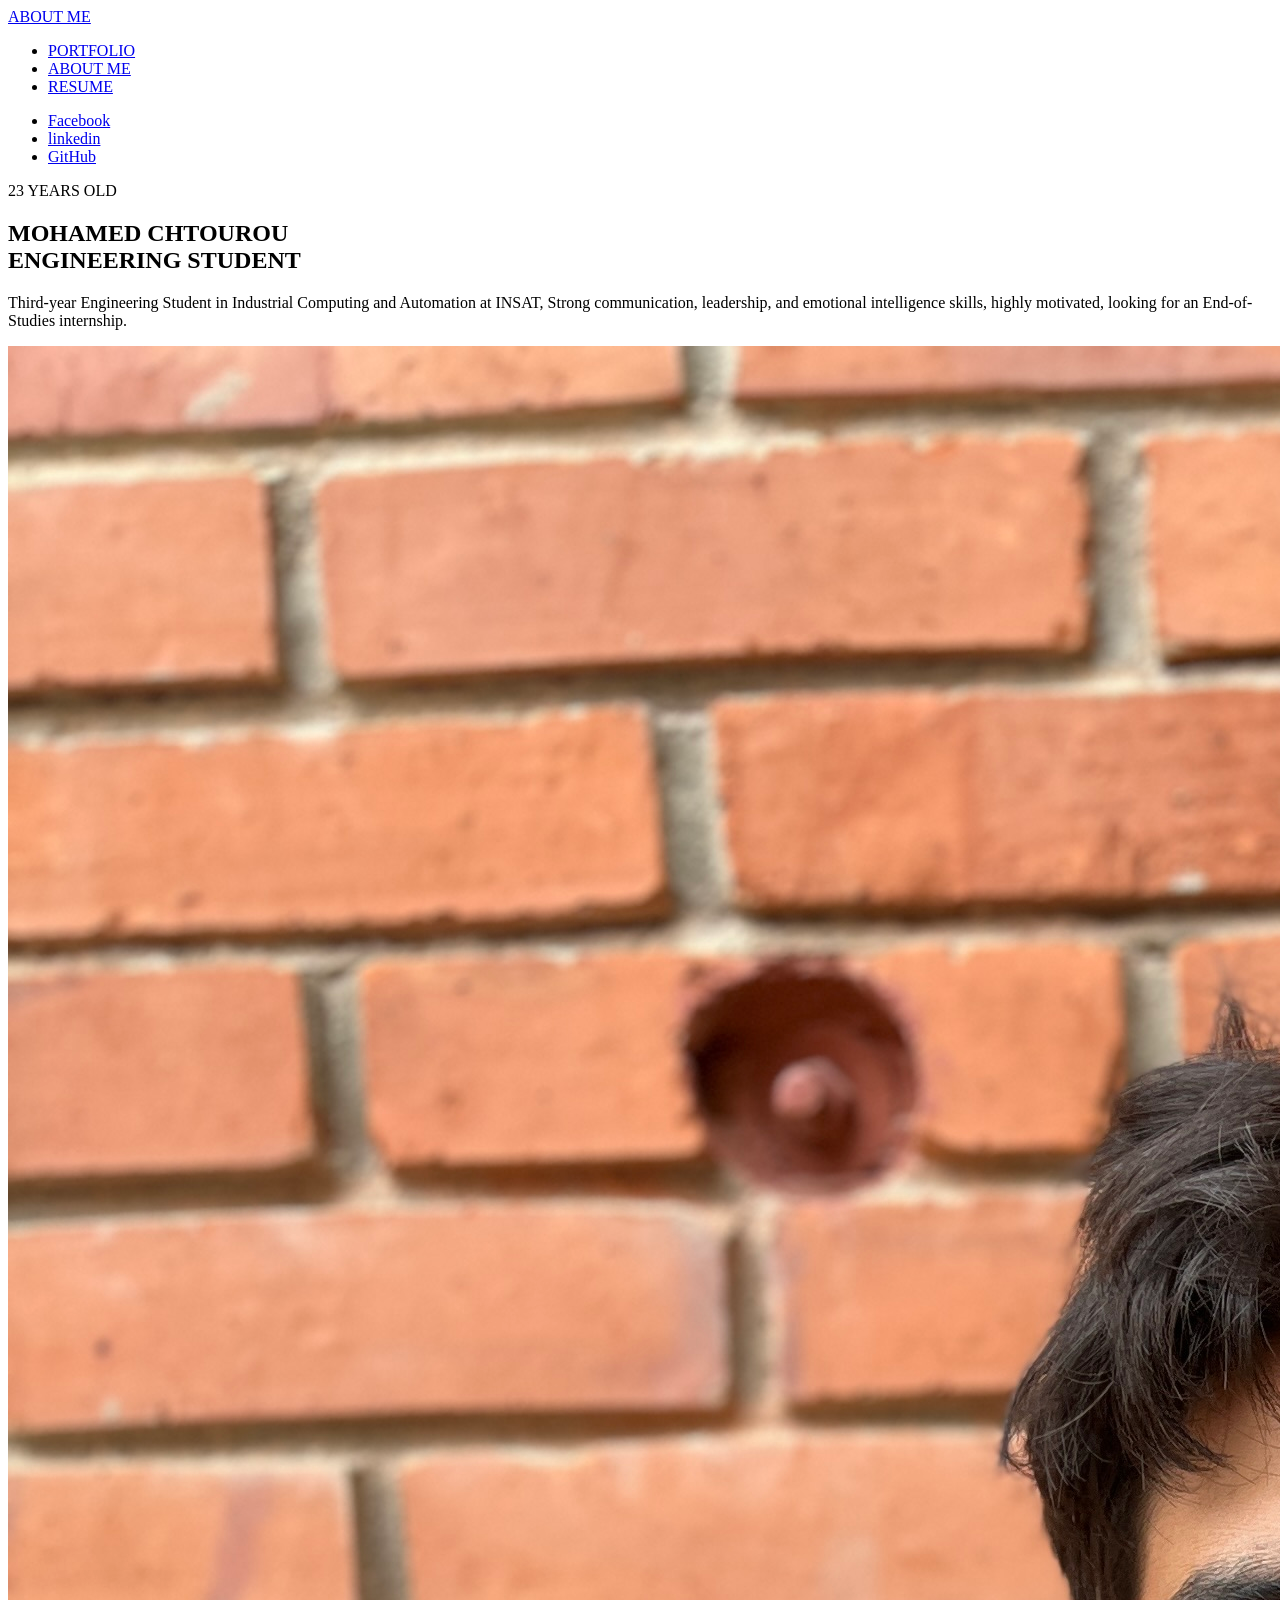
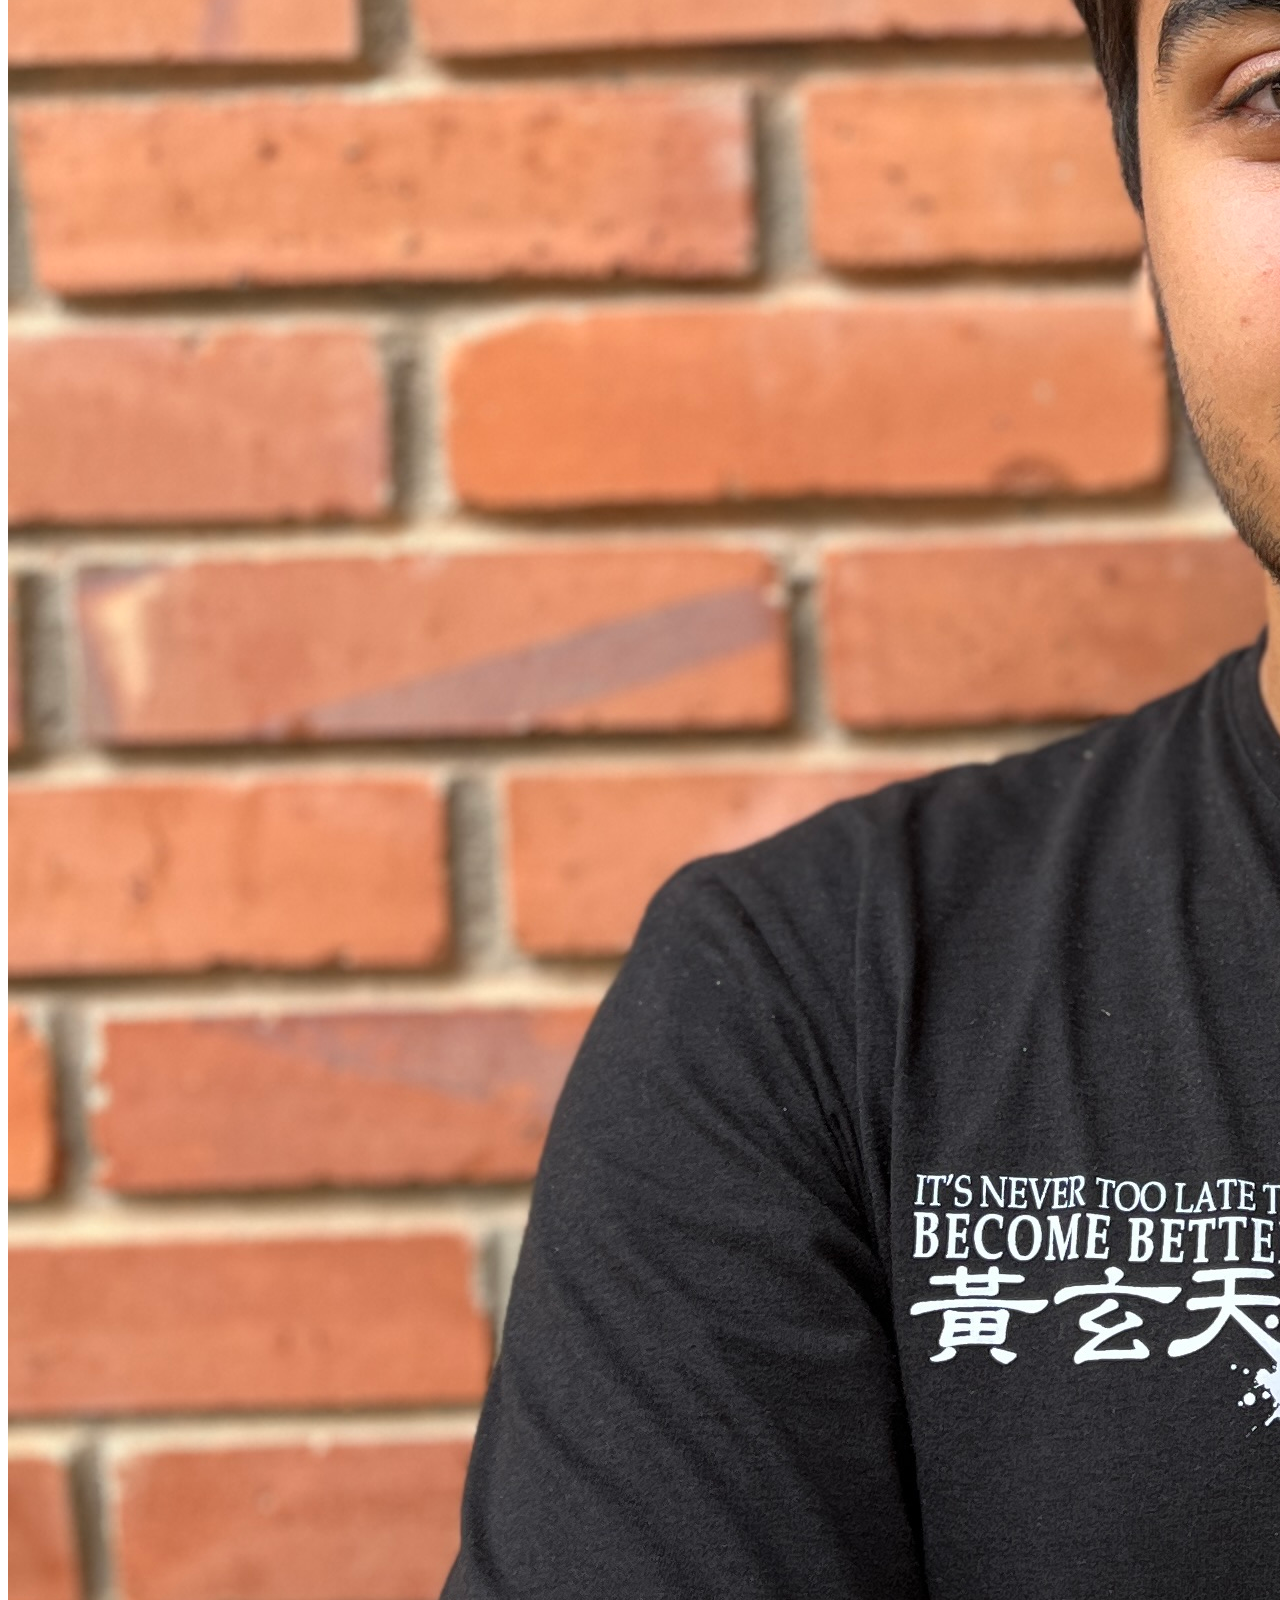
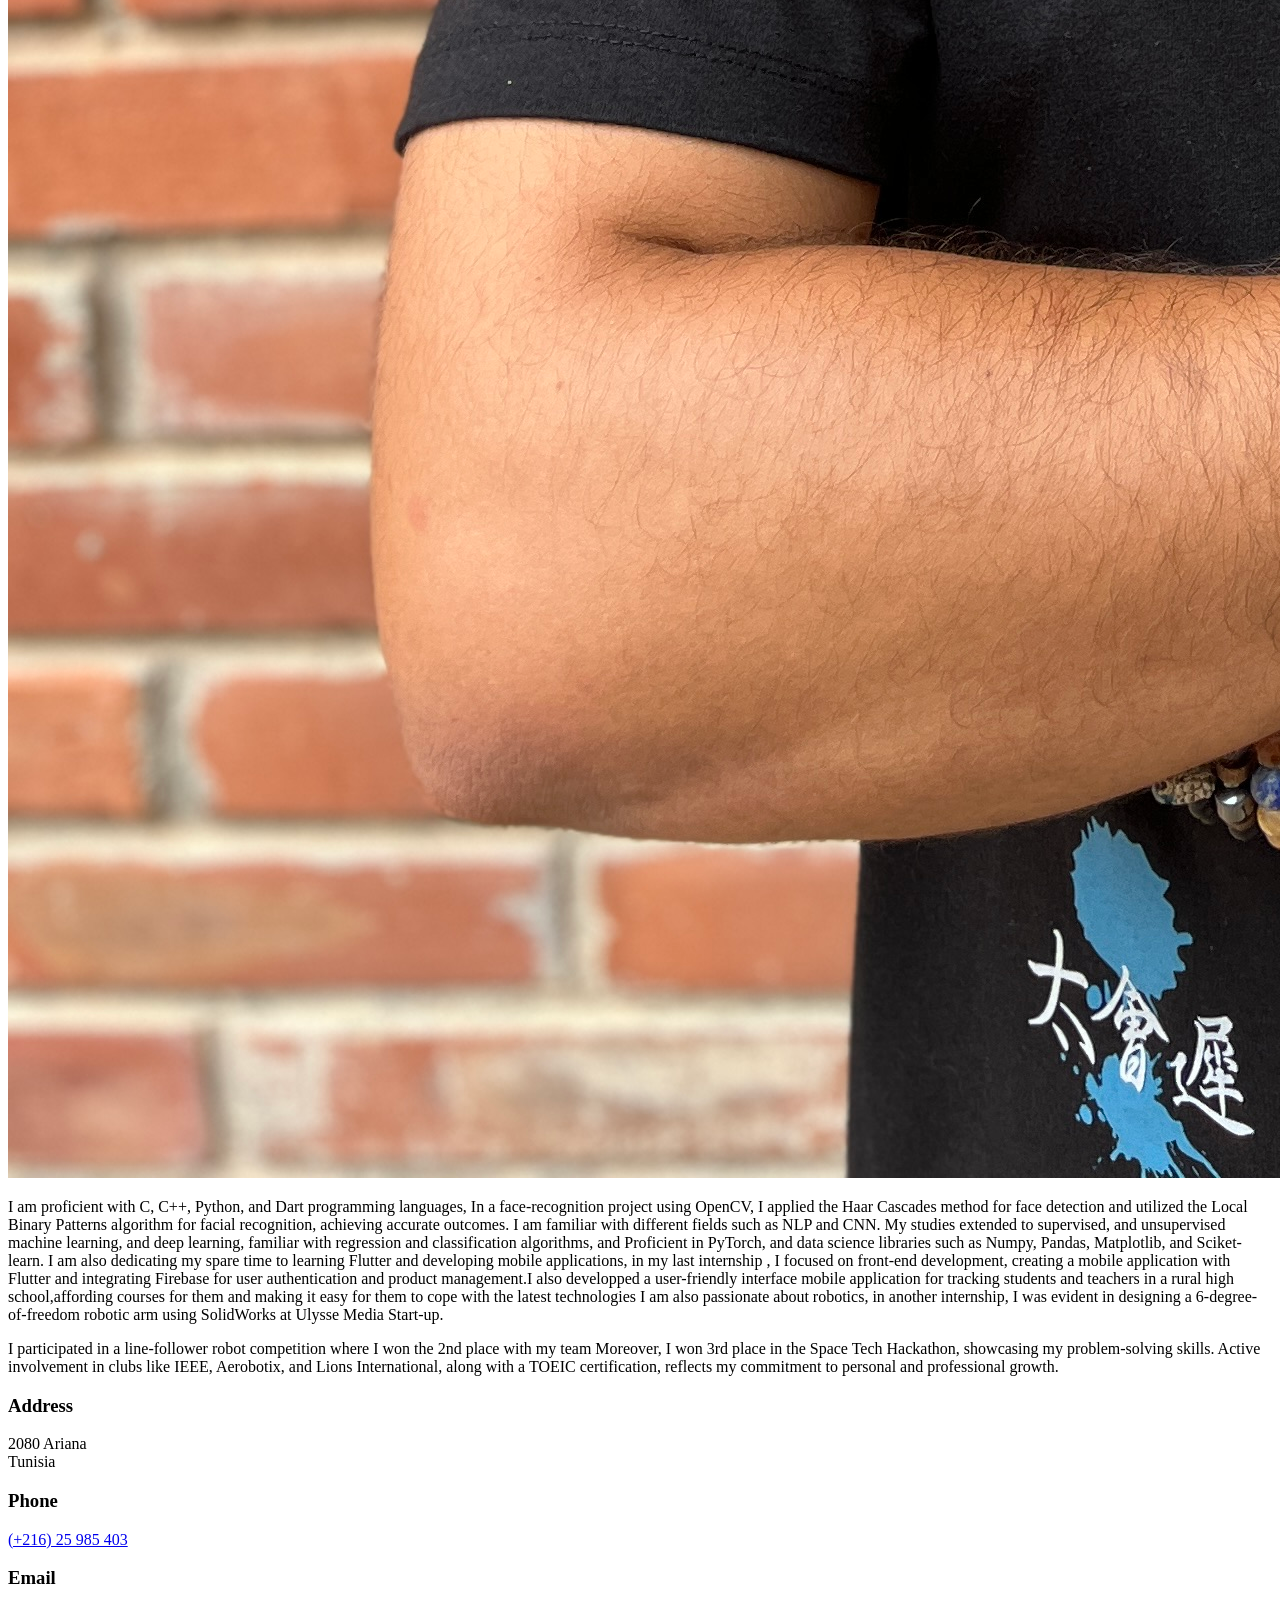
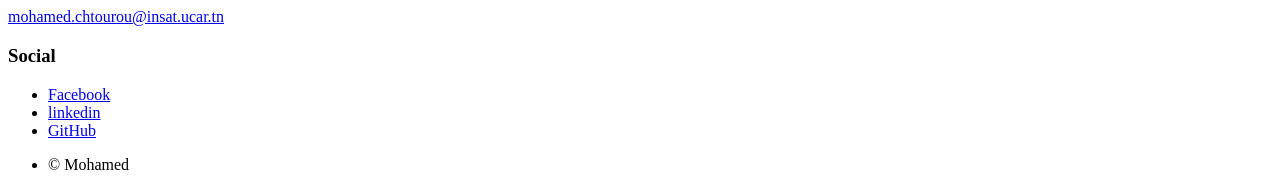
==== generic.html @ f14aea2a "Add files via upload portfolio" ====
<!DOCTYPE HTML>
<!--
	Massively by HTML5 UP
	html5up.net | @ajlkn
	Free for personal and commercial use under the CCA 3.0 license (html5up.net/license)
-->
<html>
	<head>
		<title>ABOUT ME</title>
		<meta charset="utf-8" />
		<meta name="viewport" content="width=device-width, initial-scale=1, user-scalable=no" />
		<link rel="stylesheet" href="assets/css/main.css" />
		<noscript><link rel="stylesheet" href="assets/css/noscript.css" /></noscript>
	</head>
	<body class="is-preload">

		<!-- Wrapper -->
			<div id="wrapper">

				<!-- Header -->
					<header id="header">
						<a href="index.html" class="logo">ABOUT ME</a>
					</header>

				<!-- Nav -->
					<nav id="nav">
						<ul class="links">
							<li class="active"><a href="index.html">PORTFOLIO</a></li>
							<li><a href="generic.html">ABOUT ME</a></li>
							<li><a href="images/Mohamed CHTOUROU CV.pdf">RESUME</a></li>
							</ul>
						<ul class="icons">
							<li><a href="https://www.facebook.com/mohamed.chtourou.69666/" target="_blank" class="icon brands alt fa-facebook-f"><span class="label">Facebook</span></a></li>
							<li><a href="https://www.linkedin.com/in/mohamed-chtourou-61a002242/" target="_blank" class="icon brands fa-linkedin"><span class="label">linkedin</span></a></li>
							<li><a href="https://github.com/medsnok7" target="_blank" class="icon brands alt fa-github"><span class="label">GitHub</span></a></li>
						</ul>
					</nav>

				<!-- Main -->
					<div id="main">

						<!-- Post -->
							<section class="post">
								<header class="major">
									<span class="date">23 YEARS OLD</span>
									<h1>MOHAMED CHTOUROU<br />
									ENGINEERING STUDENT</h1>
									<p>Third-year Engineering Student in Industrial Computing and
										Automation at INSAT, Strong communication, leadership, and emotional
										intelligence skills, highly motivated, looking for an End-of-Studies
										internship.</p>
								</header>
								<div class="image main"><img src="images/profile.jpg" alt="" /></div>
								<p>I am proficient with C, C++, Python, and Dart programming languages,
									In a face-recognition project using OpenCV, I applied the Haar Cascades method for face detection and utilized the
									Local Binary Patterns algorithm for facial recognition, achieving accurate outcomes.
									I am familiar with different fields such as NLP and CNN.
									My studies extended to supervised, and unsupervised machine learning, and deep learning, familiar with regression
									and classification algorithms, and Proficient in PyTorch, and data science libraries such as Numpy, Pandas,
									Matplotlib, and Sciket-learn.
									I am also dedicating my spare time to learning Flutter and developing mobile applications, in my last
									internship , I focused on front-end development, creating a mobile application with Flutter
									and integrating Firebase for user authentication and product management.I also developped a user-friendly interface mobile application for tracking students and teachers in a rural high school,affording courses for them and making it easy for them to cope with the latest technologies 
									I am also passionate about robotics, in another internship, I was evident in designing a 6-degree-of-freedom
									robotic arm using SolidWorks at Ulysse Media Start-up.
									</p>
								<p>I participated in a line-follower robot competition where I won the 2nd place with my team
									Moreover, I won 3rd place in the Space Tech Hackathon, showcasing my problem-solving skills.
									Active involvement in clubs like IEEE, Aerobotix, and Lions International, along with a TOEIC certification,
									reflects my commitment to personal and professional growth.</p>
							</section>

					</div>

				<!-- Footer -->
				<footer id="footer">
					<section class="split contact">
						<section class="alt">
							<h3>Address</h3>
							<p>2080 Ariana <br />
							Tunisia</p>
						</section>
						<section>
							<h3>Phone</h3>
							<p><a href="#">(+216) 25 985 403</a></p>
						</section>
						<section>
							<h3>Email</h3>
							<p><a href="#">mohamed.chtourou@insat.ucar.tn</a></p>
						</section>
						<section>
							<h3>Social</h3>
							<ul class="icons alt">
								<li><a href="https://www.facebook.com/mohamed.chtourou.69666/" target="_blank" class="icon brands alt fa-facebook-f"><span class="label">Facebook</span></a></li>
								<li><a href="https://www.linkedin.com/in/mohamed-chtourou-61a002242/" target="_blank" class="icon brands fa-linkedin"><span class="label">linkedin</span></a></li>
								<li><a href="https://github.com/medsnok7" target="_blank" class="icon brands alt fa-github"><span class="label">GitHub</span></a></li>
							</ul>
						</section>
					</section>
				</footer>

								<!-- Copyright -->
								<div id="copyright">
									<ul><li>&copy; Mohamed</li></ul>
								</div>
			
			
			</div>

		<!-- Scripts -->
			<script src="assets/js/jquery.min.js"></script>
			<script src="assets/js/jquery.scrollex.min.js"></script>
			<script src="assets/js/jquery.scrolly.min.js"></script>
			<script src="assets/js/browser.min.js"></script>
			<script src="assets/js/breakpoints.min.js"></script>
			<script src="assets/js/util.js"></script>
			<script src="assets/js/main.js"></script>

	</body>
</html>
---- assets/css/main.css ----
@import url(fontawesome-all.min.css);
@import url("https://fonts.googleapis.com/css?family=Merriweather:300,700,300italic,700italic|Source+Sans+Pro:900");

/*
	Massively by HTML5 UP
	html5up.net | @ajlkn
	Free for personal and commercial use under the CCA 3.0 license (html5up.net/license)
*/

html, body, div, span, applet, object,
iframe, h1, h2, h3, h4, h5, h6, p, blockquote,
pre, a, abbr, acronym, address, big, cite,
code, del, dfn, em, img, ins, kbd, q, s, samp,
small, strike, strong, sub, sup, tt, var, b,
u, i, center, dl, dt, dd, ol, ul, li, fieldset,
form, label, legend, table, caption, tbody,
tfoot, thead, tr, th, td, article, aside,
canvas, details, embed, figure, figcaption,
footer, header, hgroup, menu, nav, output, ruby,
section, summary, time, mark, audio, video {
	margin: 0;
	padding: 0;
	border: 0;
	font-size: 100%;
	font: inherit;
	vertical-align: baseline;}

article, aside, details, figcaption, figure,
footer, header, hgroup, menu, nav, section {
	display: block;}

body {
	line-height: 1;
}

ol, ul {
	list-style: none;
}

blockquote, q {
	quotes: none;
}

	blockquote:before, blockquote:after, q:before, q:after {
		content: '';
		content: none;
	}

table {
	border-collapse: collapse;
	border-spacing: 0;
}

body {
	-webkit-text-size-adjust: none;
}

mark {
	background-color: transparent;
	color: inherit;
}

input::-moz-focus-inner {
	border: 0;
	padding: 0;
}

input, select, textarea {
	-moz-appearance: none;
	-webkit-appearance: none;
	-ms-appearance: none;
	appearance: none;
}

/* Basic */

	@-ms-viewport {
		width: device-width;
	}

	body {
		-ms-overflow-style: scrollbar;
	}

	@media screen and (max-width: 480px) {

		html, body {
			min-width: 320px;
		}

	}

	html {
		box-sizing: border-box;
	}

	*, *:before, *:after {
		box-sizing: inherit;
	}

	body {
		background-color: #1e252d;
	}

		body.is-preload *, body.is-preload *:before, body.is-preload *:after {
			-moz-animation: none !important;
			-webkit-animation: none !important;
			-ms-animation: none !important;
			animation: none !important;
			-moz-transition: none !important;
			-webkit-transition: none !important;
			-ms-transition: none !important;
			transition: none !important;
		}

/* Type */

	html {
		font-size: 16pt;
	}

		@media screen and (max-width: 1680px) {

			html {
				font-size: 12pt;
			}

		}

		@media screen and (max-width: 1280px) {

			html {
				font-size: 11pt;
			}

		}

		@media screen and (max-width: 360px) {

			html {
				font-size: 10pt;
			}

		}

	body {
		color: #212931;
	}

	body, input, select, textarea {
		font-family: "Merriweather", Georgia, serif;
		font-weight: 300;
		font-size: 1rem;
		line-height: 2.375;
	}

	a {
		-moz-transition: color 0.2s ease-in-out, background-color 0.2s ease-in-out, border-color 0.2s ease-in-out, box-shadow 0.2s ease-in-out;
		-webkit-transition: color 0.2s ease-in-out, background-color 0.2s ease-in-out, border-color 0.2s ease-in-out, box-shadow 0.2s ease-in-out;
		-ms-transition: color 0.2s ease-in-out, background-color 0.2s ease-in-out, border-color 0.2s ease-in-out, box-shadow 0.2s ease-in-out;
		transition: color 0.2s ease-in-out, background-color 0.2s ease-in-out, border-color 0.2s ease-in-out, box-shadow 0.2s ease-in-out;
		border-bottom: dotted 1px;
		text-decoration: none;
	}

		a:hover {
			border-bottom-color: transparent;
		}

	strong, b {
		font-weight: 600;
	}

	em, i {
		font-style: italic;
	}

	p {
		text-align: justify;
		margin: 0 0 2rem 0;
	}

	h1, h2, h3, h4, h5, h6 {
		font-family: "Source Sans Pro", Helvetica, sans-serif;
		font-weight: 900;
		line-height: 1.5;
		letter-spacing: 0.075em;
		text-transform: uppercase;
		margin: 0 0 1rem 0;
	}

		h1 a, h2 a, h3 a, h4 a, h5 a, h6 a {
			border-bottom: 0;
			color: inherit;
			text-decoration: none;
		}

	h1 {
		font-size: 4rem;
		line-height: 1.1;
		margin: 0 0 2rem 0;
	}

	h2 {
		font-size: 1.75rem;
		line-height: 1.3;
		margin: 0 0 1.5rem 0;
	}

	h3 {
		font-size: 1.25rem;
		margin: 0 0 1.5rem 0;
	}

	h4 {
		font-size: 1rem;
	}

	h5 {
		font-size: 0.9rem;
	}

	h6 {
		font-size: 0.8rem;
	}

	sub {
		font-size: 0.8rem;
		position: relative;
		top: 0.5rem;
	}

	sup {
		font-size: 0.8rem;
		position: relative;
		top: -0.5rem;
	}

	blockquote {
		border-left: solid 4px;
		font-style: italic;
		margin: 0 0 2rem 0;
		padding: 0.5rem 0 0.5rem 2rem;
	}

	code {
		border: solid 2px;
		font-family: "Courier New", monospace;
		font-size: 0.9rem;
		margin: 0 0.25rem;
		padding: 0.25rem 0.65rem;
	}

	pre {
		-webkit-overflow-scrolling: touch;
		font-family: "Courier New", monospace;
		font-size: 0.9rem;
		margin: 0 0 2rem 0;
	}

		pre code {
			display: block;
			line-height: 1.75;
			padding: 1rem 1.5rem;
			overflow-x: auto;
		}

	hr {
		border: 0;
		border-bottom: solid 2px;
		margin: 3rem 0;
	}

		hr.major {
			margin: 5rem 0;
		}

	.align-left {
		text-align: left;
	}

	.align-center {
		text-align: center;
	}

	.align-right {
		text-align: right;
	}

	input, select, textarea {
		color: #212931;
	}

	a {
		color: #212931;
		border-bottom-color: rgba(33, 41, 49, 0.5);
	}

		a:hover {
			border-bottom-color: transparent;
			color: #18bfef !important;
		}

	strong, b {
		color: #212931;
	}

	h1, h2, h3, h4, h5, h6 {
		color: #212931;
	}

	blockquote {
		border-left-color: #eeeeee;
	}

	code {
		background: rgba(220, 220, 220, 0.25);
		border-color: #eeeeee;
	}

	hr {
		border-bottom-color: #eeeeee;
	}

/* Row */

	.row {
		display: flex;
		flex-wrap: wrap;
		box-sizing: border-box;
		align-items: stretch;
	}

		.row > * {
			box-sizing: border-box;
		}

		.row.gtr-uniform > * > :last-child {
			margin-bottom: 0;
		}

		.row.aln-left {
			justify-content: flex-start;
		}

		.row.aln-center {
			justify-content: center;
		}

		.row.aln-right {
			justify-content: flex-end;
		}

		.row.aln-top {
			align-items: flex-start;
		}

		.row.aln-middle {
			align-items: center;
		}

		.row.aln-bottom {
			align-items: flex-end;
		}

		.row > .imp {
			order: -1;
		}

		.row > .col-1 {
			width: 8.33333%;
		}

		.row > .off-1 {
			margin-left: 8.33333%;
		}

		.row > .col-2 {
			width: 16.66667%;
		}

		.row > .off-2 {
			margin-left: 16.66667%;
		}

		.row > .col-3 {
			width: 25%;
		}

		.row > .off-3 {
			margin-left: 25%;
		}

		.row > .col-4 {
			width: 33.33333%;
		}

		.row > .off-4 {
			margin-left: 33.33333%;
		}

		.row > .col-5 {
			width: 41.66667%;
		}

		.row > .off-5 {
			margin-left: 41.66667%;
		}

		.row > .col-6 {
			width: 50%;
		}

		.row > .off-6 {
			margin-left: 50%;
		}

		.row > .col-7 {
			width: 58.33333%;
		}

		.row > .off-7 {
			margin-left: 58.33333%;
		}

		.row > .col-8 {
			width: 66.66667%;
		}

		.row > .off-8 {
			margin-left: 66.66667%;
		}

		.row > .col-9 {
			width: 75%;
		}

		.row > .off-9 {
			margin-left: 75%;
		}

		.row > .col-10 {
			width: 83.33333%;
		}

		.row > .off-10 {
			margin-left: 83.33333%;
		}

		.row > .col-11 {
			width: 91.66667%;
		}

		.row > .off-11 {
			margin-left: 91.66667%;
		}

		.row > .col-12 {
			width: 100%;
		}

		.row > .off-12 {
			margin-left: 100%;
		}

		.row.gtr-0 {
			margin-top: 0;
			margin-left: 0rem;
		}

			.row.gtr-0 > * {
				padding: 0 0 0 0rem;
			}

			.row.gtr-0.gtr-uniform {
				margin-top: 0rem;
			}

				.row.gtr-0.gtr-uniform > * {
					padding-top: 0rem;
				}

		.row.gtr-25 {
			margin-top: 0;
			margin-left: -0.375rem;
		}

			.row.gtr-25 > * {
				padding: 0 0 0 0.375rem;
			}

			.row.gtr-25.gtr-uniform {
				margin-top: -0.375rem;
			}

				.row.gtr-25.gtr-uniform > * {
					padding-top: 0.375rem;
				}

		.row.gtr-50 {
			margin-top: 0;
			margin-left: -0.75rem;
		}

			.row.gtr-50 > * {
				padding: 0 0 0 0.75rem;
			}

			.row.gtr-50.gtr-uniform {
				margin-top: -0.75rem;
			}

				.row.gtr-50.gtr-uniform > * {
					padding-top: 0.75rem;
				}

		.row {
			margin-top: 0;
			margin-left: -1.5rem;
		}

			.row > * {
				padding: 0 0 0 1.5rem;
			}

			.row.gtr-uniform {
				margin-top: -1.5rem;
			}

				.row.gtr-uniform > * {
					padding-top: 1.5rem;
				}

		.row.gtr-150 {
			margin-top: 0;
			margin-left: -2.25rem;
		}

			.row.gtr-150 > * {
				padding: 0 0 0 2.25rem;
			}

			.row.gtr-150.gtr-uniform {
				margin-top: -2.25rem;
			}

				.row.gtr-150.gtr-uniform > * {
					padding-top: 2.25rem;
				}

		.row.gtr-200 {
			margin-top: 0;
			margin-left: -3rem;
		}

			.row.gtr-200 > * {
				padding: 0 0 0 3rem;
			}

			.row.gtr-200.gtr-uniform {
				margin-top: -3rem;
			}

				.row.gtr-200.gtr-uniform > * {
					padding-top: 3rem;
				}

		@media screen and (max-width: 1680px) {

			.row {
				display: flex;
				flex-wrap: wrap;
				box-sizing: border-box;
				align-items: stretch;
			}

				.row > * {
					box-sizing: border-box;
				}

				.row.gtr-uniform > * > :last-child {
					margin-bottom: 0;
				}

				.row.aln-left {
					justify-content: flex-start;
				}

				.row.aln-center {
					justify-content: center;
				}

				.row.aln-right {
					justify-content: flex-end;
				}

				.row.aln-top {
					align-items: flex-start;
				}

				.row.aln-middle {
					align-items: center;
				}

				.row.aln-bottom {
					align-items: flex-end;
				}

				.row > .imp-xlarge {
					order: -1;
				}

				.row > .col-1-xlarge {
					width: 8.33333%;
				}

				.row > .off-1-xlarge {
					margin-left: 8.33333%;
				}

				.row > .col-2-xlarge {
					width: 16.66667%;
				}

				.row > .off-2-xlarge {
					margin-left: 16.66667%;
				}

				.row > .col-3-xlarge {
					width: 25%;
				}

				.row > .off-3-xlarge {
					margin-left: 25%;
				}

				.row > .col-4-xlarge {
					width: 33.33333%;
				}

				.row > .off-4-xlarge {
					margin-left: 33.33333%;
				}

				.row > .col-5-xlarge {
					width: 41.66667%;
				}

				.row > .off-5-xlarge {
					margin-left: 41.66667%;
				}

				.row > .col-6-xlarge {
					width: 50%;
				}

				.row > .off-6-xlarge {
					margin-left: 50%;
				}

				.row > .col-7-xlarge {
					width: 58.33333%;
				}

				.row > .off-7-xlarge {
					margin-left: 58.33333%;
				}

				.row > .col-8-xlarge {
					width: 66.66667%;
				}

				.row > .off-8-xlarge {
					margin-left: 66.66667%;
				}

				.row > .col-9-xlarge {
					width: 75%;
				}

				.row > .off-9-xlarge {
					margin-left: 75%;
				}

				.row > .col-10-xlarge {
					width: 83.33333%;
				}

				.row > .off-10-xlarge {
					margin-left: 83.33333%;
				}

				.row > .col-11-xlarge {
					width: 91.66667%;
				}

				.row > .off-11-xlarge {
					margin-left: 91.66667%;
				}

				.row > .col-12-xlarge {
					width: 100%;
				}

				.row > .off-12-xlarge {
					margin-left: 100%;
				}

				.row.gtr-0 {
					margin-top: 0;
					margin-left: 0rem;
				}

					.row.gtr-0 > * {
						padding: 0 0 0 0rem;
					}

					.row.gtr-0.gtr-uniform {
						margin-top: 0rem;
					}

						.row.gtr-0.gtr-uniform > * {
							padding-top: 0rem;
						}

				.row.gtr-25 {
					margin-top: 0;
					margin-left: -0.375rem;
				}

					.row.gtr-25 > * {
						padding: 0 0 0 0.375rem;
					}

					.row.gtr-25.gtr-uniform {
						margin-top: -0.375rem;
					}

						.row.gtr-25.gtr-uniform > * {
							padding-top: 0.375rem;
						}

				.row.gtr-50 {
					margin-top: 0;
					margin-left: -0.75rem;
				}

					.row.gtr-50 > * {
						padding: 0 0 0 0.75rem;
					}

					.row.gtr-50.gtr-uniform {
						margin-top: -0.75rem;
					}

						.row.gtr-50.gtr-uniform > * {
							padding-top: 0.75rem;
						}

				.row {
					margin-top: 0;
					margin-left: -1.5rem;
				}

					.row > * {
						padding: 0 0 0 1.5rem;
					}

					.row.gtr-uniform {
						margin-top: -1.5rem;
					}

						.row.gtr-uniform > * {
							padding-top: 1.5rem;
						}

				.row.gtr-150 {
					margin-top: 0;
					margin-left: -2.25rem;
				}

					.row.gtr-150 > * {
						padding: 0 0 0 2.25rem;
					}

					.row.gtr-150.gtr-uniform {
						margin-top: -2.25rem;
					}

						.row.gtr-150.gtr-uniform > * {
							padding-top: 2.25rem;
						}

				.row.gtr-200 {
					margin-top: 0;
					margin-left: -3rem;
				}

					.row.gtr-200 > * {
						padding: 0 0 0 3rem;
					}

					.row.gtr-200.gtr-uniform {
						margin-top: -3rem;
					}

						.row.gtr-200.gtr-uniform > * {
							padding-top: 3rem;
						}

		}

		@media screen and (max-width: 1280px) {

			.row {
				display: flex;
				flex-wrap: wrap;
				box-sizing: border-box;
				align-items: stretch;
			}

				.row > * {
					box-sizing: border-box;
				}

				.row.gtr-uniform > * > :last-child {
					margin-bottom: 0;
				}

				.row.aln-left {
					justify-content: flex-start;
				}

				.row.aln-center {
					justify-content: center;
				}

				.row.aln-right {
					justify-content: flex-end;
				}

				.row.aln-top {
					align-items: flex-start;
				}

				.row.aln-middle {
					align-items: center;
				}

				.row.aln-bottom {
					align-items: flex-end;
				}

				.row > .imp-large {
					order: -1;
				}

				.row > .col-1-large {
					width: 8.33333%;
				}

				.row > .off-1-large {
					margin-left: 8.33333%;
				}

				.row > .col-2-large {
					width: 16.66667%;
				}

				.row > .off-2-large {
					margin-left: 16.66667%;
				}

				.row > .col-3-large {
					width: 25%;
				}

				.row > .off-3-large {
					margin-left: 25%;
				}

				.row > .col-4-large {
					width: 33.33333%;
				}

				.row > .off-4-large {
					margin-left: 33.33333%;
				}

				.row > .col-5-large {
					width: 41.66667%;
				}

				.row > .off-5-large {
					margin-left: 41.66667%;
				}

				.row > .col-6-large {
					width: 50%;
				}

				.row > .off-6-large {
					margin-left: 50%;
				}

				.row > .col-7-large {
					width: 58.33333%;
				}

				.row > .off-7-large {
					margin-left: 58.33333%;
				}

				.row > .col-8-large {
					width: 66.66667%;
				}

				.row > .off-8-large {
					margin-left: 66.66667%;
				}

				.row > .col-9-large {
					width: 75%;
				}

				.row > .off-9-large {
					margin-left: 75%;
				}

				.row > .col-10-large {
					width: 83.33333%;
				}

				.row > .off-10-large {
					margin-left: 83.33333%;
				}

				.row > .col-11-large {
					width: 91.66667%;
				}

				.row > .off-11-large {
					margin-left: 91.66667%;
				}

				.row > .col-12-large {
					width: 100%;
				}

				.row > .off-12-large {
					margin-left: 100%;
				}

				.row.gtr-0 {
					margin-top: 0;
					margin-left: 0rem;
				}

					.row.gtr-0 > * {
						padding: 0 0 0 0rem;
					}

					.row.gtr-0.gtr-uniform {
						margin-top: 0rem;
					}

						.row.gtr-0.gtr-uniform > * {
							padding-top: 0rem;
						}

				.row.gtr-25 {
					margin-top: 0;
					margin-left: -0.375rem;
				}

					.row.gtr-25 > * {
						padding: 0 0 0 0.375rem;
					}

					.row.gtr-25.gtr-uniform {
						margin-top: -0.375rem;
					}

						.row.gtr-25.gtr-uniform > * {
							padding-top: 0.375rem;
						}

				.row.gtr-50 {
					margin-top: 0;
					margin-left: -0.75rem;
				}

					.row.gtr-50 > * {
						padding: 0 0 0 0.75rem;
					}

					.row.gtr-50.gtr-uniform {
						margin-top: -0.75rem;
					}

						.row.gtr-50.gtr-uniform > * {
							padding-top: 0.75rem;
						}

				.row {
					margin-top: 0;
					margin-left: -1.5rem;
				}

					.row > * {
						padding: 0 0 0 1.5rem;
					}

					.row.gtr-uniform {
						margin-top: -1.5rem;
					}

						.row.gtr-uniform > * {
							padding-top: 1.5rem;
						}

				.row.gtr-150 {
					margin-top: 0;
					margin-left: -2.25rem;
				}

					.row.gtr-150 > * {
						padding: 0 0 0 2.25rem;
					}

					.row.gtr-150.gtr-uniform {
						margin-top: -2.25rem;
					}

						.row.gtr-150.gtr-uniform > * {
							padding-top: 2.25rem;
						}

				.row.gtr-200 {
					margin-top: 0;
					margin-left: -3rem;
				}

					.row.gtr-200 > * {
						padding: 0 0 0 3rem;
					}

					.row.gtr-200.gtr-uniform {
						margin-top: -3rem;
					}

						.row.gtr-200.gtr-uniform > * {
							padding-top: 3rem;
						}

		}

		@media screen and (max-width: 980px) {

			.row {
				display: flex;
				flex-wrap: wrap;
				box-sizing: border-box;
				align-items: stretch;
			}

				.row > * {
					box-sizing: border-box;
				}

				.row.gtr-uniform > * > :last-child {
					margin-bottom: 0;
				}

				.row.aln-left {
					justify-content: flex-start;
				}

				.row.aln-center {
					justify-content: center;
				}

				.row.aln-right {
					justify-content: flex-end;
				}

				.row.aln-top {
					align-items: flex-start;
				}

				.row.aln-middle {
					align-items: center;
				}

				.row.aln-bottom {
					align-items: flex-end;
				}

				.row > .imp-medium {
					order: -1;
				}

				.row > .col-1-medium {
					width: 8.33333%;
				}

				.row > .off-1-medium {
					margin-left: 8.33333%;
				}

				.row > .col-2-medium {
					width: 16.66667%;
				}

				.row > .off-2-medium {
					margin-left: 16.66667%;
				}

				.row > .col-3-medium {
					width: 25%;
				}

				.row > .off-3-medium {
					margin-left: 25%;
				}

				.row > .col-4-medium {
					width: 33.33333%;
				}

				.row > .off-4-medium {
					margin-left: 33.33333%;
				}

				.row > .col-5-medium {
					width: 41.66667%;
				}

				.row > .off-5-medium {
					margin-left: 41.66667%;
				}

				.row > .col-6-medium {
					width: 50%;
				}

				.row > .off-6-medium {
					margin-left: 50%;
				}

				.row > .col-7-medium {
					width: 58.33333%;
				}

				.row > .off-7-medium {
					margin-left: 58.33333%;
				}

				.row > .col-8-medium {
					width: 66.66667%;
				}

				.row > .off-8-medium {
					margin-left: 66.66667%;
				}

				.row > .col-9-medium {
					width: 75%;
				}

				.row > .off-9-medium {
					margin-left: 75%;
				}

				.row > .col-10-medium {
					width: 83.33333%;
				}

				.row > .off-10-medium {
					margin-left: 83.33333%;
				}

				.row > .col-11-medium {
					width: 91.66667%;
				}

				.row > .off-11-medium {
					margin-left: 91.66667%;
				}

				.row > .col-12-medium {
					width: 100%;
				}

				.row > .off-12-medium {
					margin-left: 100%;
				}

				.row.gtr-0 {
					margin-top: 0;
					margin-left: 0rem;
				}

					.row.gtr-0 > * {
						padding: 0 0 0 0rem;
					}

					.row.gtr-0.gtr-uniform {
						margin-top: 0rem;
					}

						.row.gtr-0.gtr-uniform > * {
							padding-top: 0rem;
						}

				.row.gtr-25 {
					margin-top: 0;
					margin-left: -0.375rem;
				}

					.row.gtr-25 > * {
						padding: 0 0 0 0.375rem;
					}

					.row.gtr-25.gtr-uniform {
						margin-top: -0.375rem;
					}

						.row.gtr-25.gtr-uniform > * {
							padding-top: 0.375rem;
						}

				.row.gtr-50 {
					margin-top: 0;
					margin-left: -0.75rem;
				}

					.row.gtr-50 > * {
						padding: 0 0 0 0.75rem;
					}

					.row.gtr-50.gtr-uniform {
						margin-top: -0.75rem;
					}

						.row.gtr-50.gtr-uniform > * {
							padding-top: 0.75rem;
						}

				.row {
					margin-top: 0;
					margin-left: -1.5rem;
				}

					.row > * {
						padding: 0 0 0 1.5rem;
					}

					.row.gtr-uniform {
						margin-top: -1.5rem;
					}

						.row.gtr-uniform > * {
							padding-top: 1.5rem;
						}

				.row.gtr-150 {
					margin-top: 0;
					margin-left: -2.25rem;
				}

					.row.gtr-150 > * {
						padding: 0 0 0 2.25rem;
					}

					.row.gtr-150.gtr-uniform {
						margin-top: -2.25rem;
					}

						.row.gtr-150.gtr-uniform > * {
							padding-top: 2.25rem;
						}

				.row.gtr-200 {
					margin-top: 0;
					margin-left: -3rem;
				}

					.row.gtr-200 > * {
						padding: 0 0 0 3rem;
					}

					.row.gtr-200.gtr-uniform {
						margin-top: -3rem;
					}

						.row.gtr-200.gtr-uniform > * {
							padding-top: 3rem;
						}

		}

		@media screen and (max-width: 736px) {

			.row {
				display: flex;
				flex-wrap: wrap;
				box-sizing: border-box;
				align-items: stretch;
			}

				.row > * {
					box-sizing: border-box;
				}

				.row.gtr-uniform > * > :last-child {
					margin-bottom: 0;
				}

				.row.aln-left {
					justify-content: flex-start;
				}

				.row.aln-center {
					justify-content: center;
				}

				.row.aln-right {
					justify-content: flex-end;
				}

				.row.aln-top {
					align-items: flex-start;
				}

				.row.aln-middle {
					align-items: center;
				}

				.row.aln-bottom {
					align-items: flex-end;
				}

				.row > .imp-small {
					order: -1;
				}

				.row > .col-1-small {
					width: 8.33333%;
				}

				.row > .off-1-small {
					margin-left: 8.33333%;
				}

				.row > .col-2-small {
					width: 16.66667%;
				}

				.row > .off-2-small {
					margin-left: 16.66667%;
				}

				.row > .col-3-small {
					width: 25%;
				}

				.row > .off-3-small {
					margin-left: 25%;
				}

				.row > .col-4-small {
					width: 33.33333%;
				}

				.row > .off-4-small {
					margin-left: 33.33333%;
				}

				.row > .col-5-small {
					width: 41.66667%;
				}

				.row > .off-5-small {
					margin-left: 41.66667%;
				}

				.row > .col-6-small {
					width: 50%;
				}

				.row > .off-6-small {
					margin-left: 50%;
				}

				.row > .col-7-small {
					width: 58.33333%;
				}

				.row > .off-7-small {
					margin-left: 58.33333%;
				}

				.row > .col-8-small {
					width: 66.66667%;
				}

				.row > .off-8-small {
					margin-left: 66.66667%;
				}

				.row > .col-9-small {
					width: 75%;
				}

				.row > .off-9-small {
					margin-left: 75%;
				}

				.row > .col-10-small {
					width: 83.33333%;
				}

				.row > .off-10-small {
					margin-left: 83.33333%;
				}

				.row > .col-11-small {
					width: 91.66667%;
				}

				.row > .off-11-small {
					margin-left: 91.66667%;
				}

				.row > .col-12-small {
					width: 100%;
				}

				.row > .off-12-small {
					margin-left: 100%;
				}

				.row.gtr-0 {
					margin-top: 0;
					margin-left: 0rem;
				}

					.row.gtr-0 > * {
						padding: 0 0 0 0rem;
					}

					.row.gtr-0.gtr-uniform {
						margin-top: 0rem;
					}

						.row.gtr-0.gtr-uniform > * {
							padding-top: 0rem;
						}

				.row.gtr-25 {
					margin-top: 0;
					margin-left: -0.375rem;
				}

					.row.gtr-25 > * {
						padding: 0 0 0 0.375rem;
					}

					.row.gtr-25.gtr-uniform {
						margin-top: -0.375rem;
					}

						.row.gtr-25.gtr-uniform > * {
							padding-top: 0.375rem;
						}

				.row.gtr-50 {
					margin-top: 0;
					margin-left: -0.75rem;
				}

					.row.gtr-50 > * {
						padding: 0 0 0 0.75rem;
					}

					.row.gtr-50.gtr-uniform {
						margin-top: -0.75rem;
					}

						.row.gtr-50.gtr-uniform > * {
							padding-top: 0.75rem;
						}

				.row {
					margin-top: 0;
					margin-left: -1.5rem;
				}

					.row > * {
						padding: 0 0 0 1.5rem;
					}

					.row.gtr-uniform {
						margin-top: -1.5rem;
					}

						.row.gtr-uniform > * {
							padding-top: 1.5rem;
						}

				.row.gtr-150 {
					margin-top: 0;
					margin-left: -2.25rem;
				}

					.row.gtr-150 > * {
						padding: 0 0 0 2.25rem;
					}

					.row.gtr-150.gtr-uniform {
						margin-top: -2.25rem;
					}

						.row.gtr-150.gtr-uniform > * {
							padding-top: 2.25rem;
						}

				.row.gtr-200 {
					margin-top: 0;
					margin-left: -3rem;
				}

					.row.gtr-200 > * {
						padding: 0 0 0 3rem;
					}

					.row.gtr-200.gtr-uniform {
						margin-top: -3rem;
					}

						.row.gtr-200.gtr-uniform > * {
							padding-top: 3rem;
						}

		}

		@media screen and (max-width: 480px) {

			.row {
				display: flex;
				flex-wrap: wrap;
				box-sizing: border-box;
				align-items: stretch;
			}

				.row > * {
					box-sizing: border-box;
				}

				.row.gtr-uniform > * > :last-child {
					margin-bottom: 0;
				}

				.row.aln-left {
					justify-content: flex-start;
				}

				.row.aln-center {
					justify-content: center;
				}

				.row.aln-right {
					justify-content: flex-end;
				}

				.row.aln-top {
					align-items: flex-start;
				}

				.row.aln-middle {
					align-items: center;
				}

				.row.aln-bottom {
					align-items: flex-end;
				}

				.row > .imp-xsmall {
					order: -1;
				}

				.row > .col-1-xsmall {
					width: 8.33333%;
				}

				.row > .off-1-xsmall {
					margin-left: 8.33333%;
				}

				.row > .col-2-xsmall {
					width: 16.66667%;
				}

				.row > .off-2-xsmall {
					margin-left: 16.66667%;
				}

				.row > .col-3-xsmall {
					width: 25%;
				}

				.row > .off-3-xsmall {
					margin-left: 25%;
				}

				.row > .col-4-xsmall {
					width: 33.33333%;
				}

				.row > .off-4-xsmall {
					margin-left: 33.33333%;
				}

				.row > .col-5-xsmall {
					width: 41.66667%;
				}

				.row > .off-5-xsmall {
					margin-left: 41.66667%;
				}

				.row > .col-6-xsmall {
					width: 50%;
				}

				.row > .off-6-xsmall {
					margin-left: 50%;
				}

				.row > .col-7-xsmall {
					width: 58.33333%;
				}

				.row > .off-7-xsmall {
					margin-left: 58.33333%;
				}

				.row > .col-8-xsmall {
					width: 66.66667%;
				}

				.row > .off-8-xsmall {
					margin-left: 66.66667%;
				}

				.row > .col-9-xsmall {
					width: 75%;
				}

				.row > .off-9-xsmall {
					margin-left: 75%;
				}

				.row > .col-10-xsmall {
					width: 83.33333%;
				}

				.row > .off-10-xsmall {
					margin-left: 83.33333%;
				}

				.row > .col-11-xsmall {
					width: 91.66667%;
				}

				.row > .off-11-xsmall {
					margin-left: 91.66667%;
				}

				.row > .col-12-xsmall {
					width: 100%;
				}

				.row > .off-12-xsmall {
					margin-left: 100%;
				}

				.row.gtr-0 {
					margin-top: 0;
					margin-left: 0rem;
				}

					.row.gtr-0 > * {
						padding: 0 0 0 0rem;
					}

					.row.gtr-0.gtr-uniform {
						margin-top: 0rem;
					}

						.row.gtr-0.gtr-uniform > * {
							padding-top: 0rem;
						}

				.row.gtr-25 {
					margin-top: 0;
					margin-left: -0.375rem;
				}

					.row.gtr-25 > * {
						padding: 0 0 0 0.375rem;
					}

					.row.gtr-25.gtr-uniform {
						margin-top: -0.375rem;
					}

						.row.gtr-25.gtr-uniform > * {
							padding-top: 0.375rem;
						}

				.row.gtr-50 {
					margin-top: 0;
					margin-left: -0.75rem;
				}

					.row.gtr-50 > * {
						padding: 0 0 0 0.75rem;
					}

					.row.gtr-50.gtr-uniform {
						margin-top: -0.75rem;
					}

						.row.gtr-50.gtr-uniform > * {
							padding-top: 0.75rem;
						}

				.row {
					margin-top: 0;
					margin-left: -1.5rem;
				}

					.row > * {
						padding: 0 0 0 1.5rem;
					}

					.row.gtr-uniform {
						margin-top: -1.5rem;
					}

						.row.gtr-uniform > * {
							padding-top: 1.5rem;
						}

				.row.gtr-150 {
					margin-top: 0;
					margin-left: -2.25rem;
				}

					.row.gtr-150 > * {
						padding: 0 0 0 2.25rem;
					}

					.row.gtr-150.gtr-uniform {
						margin-top: -2.25rem;
					}

						.row.gtr-150.gtr-uniform > * {
							padding-top: 2.25rem;
						}

				.row.gtr-200 {
					margin-top: 0;
					margin-left: -3rem;
				}

					.row.gtr-200 > * {
						padding: 0 0 0 3rem;
					}

					.row.gtr-200.gtr-uniform {
						margin-top: -3rem;
					}

						.row.gtr-200.gtr-uniform > * {
							padding-top: 3rem;
						}

		}

		@media screen and (max-width: 360px) {

			.row {
				display: flex;
				flex-wrap: wrap;
				box-sizing: border-box;
				align-items: stretch;
			}

				.row > * {
					box-sizing: border-box;
				}

				.row.gtr-uniform > * > :last-child {
					margin-bottom: 0;
				}

				.row.aln-left {
					justify-content: flex-start;
				}

				.row.aln-center {
					justify-content: center;
				}

				.row.aln-right {
					justify-content: flex-end;
				}

				.row.aln-top {
					align-items: flex-start;
				}

				.row.aln-middle {
					align-items: center;
				}

				.row.aln-bottom {
					align-items: flex-end;
				}

				.row > .imp-xxsmall {
					order: -1;
				}

				.row > .col-1-xxsmall {
					width: 8.33333%;
				}

				.row > .off-1-xxsmall {
					margin-left: 8.33333%;
				}

				.row > .col-2-xxsmall {
					width: 16.66667%;
				}

				.row > .off-2-xxsmall {
					margin-left: 16.66667%;
				}

				.row > .col-3-xxsmall {
					width: 25%;
				}

				.row > .off-3-xxsmall {
					margin-left: 25%;
				}

				.row > .col-4-xxsmall {
					width: 33.33333%;
				}

				.row > .off-4-xxsmall {
					margin-left: 33.33333%;
				}

				.row > .col-5-xxsmall {
					width: 41.66667%;
				}

				.row > .off-5-xxsmall {
					margin-left: 41.66667%;
				}

				.row > .col-6-xxsmall {
					width: 50%;
				}

				.row > .off-6-xxsmall {
					margin-left: 50%;
				}

				.row > .col-7-xxsmall {
					width: 58.33333%;
				}

				.row > .off-7-xxsmall {
					margin-left: 58.33333%;
				}

				.row > .col-8-xxsmall {
					width: 66.66667%;
				}

				.row > .off-8-xxsmall {
					margin-left: 66.66667%;
				}

				.row > .col-9-xxsmall {
					width: 75%;
				}

				.row > .off-9-xxsmall {
					margin-left: 75%;
				}

				.row > .col-10-xxsmall {
					width: 83.33333%;
				}

				.row > .off-10-xxsmall {
					margin-left: 83.33333%;
				}

				.row > .col-11-xxsmall {
					width: 91.66667%;
				}

				.row > .off-11-xxsmall {
					margin-left: 91.66667%;
				}

				.row > .col-12-xxsmall {
					width: 100%;
				}

				.row > .off-12-xxsmall {
					margin-left: 100%;
				}

				.row.gtr-0 {
					margin-top: 0;
					margin-left: 0rem;
				}

					.row.gtr-0 > * {
						padding: 0 0 0 0rem;
					}

					.row.gtr-0.gtr-uniform {
						margin-top: 0rem;
					}

						.row.gtr-0.gtr-uniform > * {
							padding-top: 0rem;
						}

				.row.gtr-25 {
					margin-top: 0;
					margin-left: -0.375rem;
				}

					.row.gtr-25 > * {
						padding: 0 0 0 0.375rem;
					}

					.row.gtr-25.gtr-uniform {
						margin-top: -0.375rem;
					}

						.row.gtr-25.gtr-uniform > * {
							padding-top: 0.375rem;
						}

				.row.gtr-50 {
					margin-top: 0;
					margin-left: -0.75rem;
				}

					.row.gtr-50 > * {
						padding: 0 0 0 0.75rem;
					}

					.row.gtr-50.gtr-uniform {
						margin-top: -0.75rem;
					}

						.row.gtr-50.gtr-uniform > * {
							padding-top: 0.75rem;
						}

				.row {
					margin-top: 0;
					margin-left: -1.5rem;
				}

					.row > * {
						padding: 0 0 0 1.5rem;
					}

					.row.gtr-uniform {
						margin-top: -1.5rem;
					}

						.row.gtr-uniform > * {
							padding-top: 1.5rem;
						}

				.row.gtr-150 {
					margin-top: 0;
					margin-left: -2.25rem;
				}

					.row.gtr-150 > * {
						padding: 0 0 0 2.25rem;
					}

					.row.gtr-150.gtr-uniform {
						margin-top: -2.25rem;
					}

						.row.gtr-150.gtr-uniform > * {
							padding-top: 2.25rem;
						}

				.row.gtr-200 {
					margin-top: 0;
					margin-left: -3rem;
				}

					.row.gtr-200 > * {
						padding: 0 0 0 3rem;
					}

					.row.gtr-200.gtr-uniform {
						margin-top: -3rem;
					}

						.row.gtr-200.gtr-uniform > * {
							padding-top: 3rem;
						}

		}

/* Box */

	.box {
		border: solid 2px;
		margin-bottom: 2rem;
		padding: 1.5rem;
	}

		.box > :last-child,
		.box > :last-child > :last-child,
		.box > :last-child > :last-child > :last-child {
			margin-bottom: 0;
		}

		.box.alt {
			border: 0;
			border-radius: 0;
			padding: 0;
		}

	.box {
		border-color: #eeeeee;
	}

/* Button */

	input[type="submit"],
	input[type="reset"],
	input[type="button"],
	button,
	.button {
		-moz-appearance: none;
		-webkit-appearance: none;
		-ms-appearance: none;
		appearance: none;
		-moz-transition: background-color 0.2s ease-in-out, box-shadow 0.2s ease-in-out, color 0.2s ease-in-out;
		-webkit-transition: background-color 0.2s ease-in-out, box-shadow 0.2s ease-in-out, color 0.2s ease-in-out;
		-ms-transition: background-color 0.2s ease-in-out, box-shadow 0.2s ease-in-out, color 0.2s ease-in-out;
		transition: background-color 0.2s ease-in-out, box-shadow 0.2s ease-in-out, color 0.2s ease-in-out;
		border: 0;
		border-radius: 0;
		cursor: pointer;
		display: inline-block;
		font-family: "Source Sans Pro", Helvetica, sans-serif;
		font-size: 0.8rem;
		font-weight: 900;
		letter-spacing: 0.075em;
		height: 3rem;
		line-height: 3rem;
		padding: 0 2rem;
		text-align: center;
		text-decoration: none;
		text-transform: uppercase;
		white-space: nowrap;
	}

		input[type="submit"].icon:before,
		input[type="reset"].icon:before,
		input[type="button"].icon:before,
		button.icon:before,
		.button.icon:before {
			margin-right: 0.5rem;
		}

		input[type="submit"].icon.solo,
		input[type="reset"].icon.solo,
		input[type="button"].icon.solo,
		button.icon.solo,
		.button.icon.solo {
			position: relative;
			width: 4rem;
			height: 4rem;
			line-height: 4rem;
			border-radius: 4rem;
			text-indent: 4rem;
			overflow: hidden;
			padding: 0;
			white-space: nowrap;
		}

			input[type="submit"].icon.solo:before,
			input[type="reset"].icon.solo:before,
			input[type="button"].icon.solo:before,
			button.icon.solo:before,
			.button.icon.solo:before {
				position: absolute;
				display: block;
				top: 0;
				left: 0;
				width: inherit;
				height: inherit;
				line-height: inherit;
				font-size: 1.25rem;
				margin-right: 0;
				text-align: center;
				text-indent: 0;
			}

		input[type="submit"].fit,
		input[type="reset"].fit,
		input[type="button"].fit,
		button.fit,
		.button.fit {
			width: 100%;
		}

		input[type="submit"].small,
		input[type="reset"].small,
		input[type="button"].small,
		button.small,
		.button.small {
			font-size: 0.7rem;
			height: 2.5rem;
			line-height: 2.5rem;
			padding: 0 1.5rem;
		}

		input[type="submit"].large,
		input[type="reset"].large,
		input[type="button"].large,
		button.large,
		.button.large {
			font-size: 0.9rem;
			height: 3.5rem;
			line-height: 3.5rem;
			padding: 0 2.75rem;
		}

		@media screen and (max-width: 980px) {

			input[type="submit"],
			input[type="reset"],
			input[type="button"],
			button,
			.button {
				font-size: 0.9rem;
				height: 3.25rem;
				line-height: 3.25rem;
			}

				input[type="submit"].large,
				input[type="reset"].large,
				input[type="button"].large,
				button.large,
				.button.large {
					font-size: 1rem;
					height: 3.75rem;
					line-height: 3.75rem;
				}

		}

		input[type="submit"].disabled, input[type="submit"]:disabled,
		input[type="reset"].disabled,
		input[type="reset"]:disabled,
		input[type="button"].disabled,
		input[type="button"]:disabled,
		button.disabled,
		button:disabled,
		.button.disabled,
		.button:disabled {
			pointer-events: none;
			opacity: 0.25;
		}

	input[type="submit"],
	input[type="reset"],
	input[type="button"],
	button,
	.button {
		background-color: transparent;
		box-shadow: inset 0 0 0 2px #212931;
		color: #212931 !important;
	}

		input[type="submit"]:hover,
		input[type="reset"]:hover,
		input[type="button"]:hover,
		button:hover,
		.button:hover {
			box-shadow: inset 0 0 0 2px #18bfef;
			color: #18bfef !important;
		}

		input[type="submit"].primary,
		input[type="reset"].primary,
		input[type="button"].primary,
		button.primary,
		.button.primary {
			background-color: #212931;
			box-shadow: none;
			color: #ffffff !important;
		}

			input[type="submit"].primary:hover,
			input[type="reset"].primary:hover,
			input[type="button"].primary:hover,
			button.primary:hover,
			.button.primary:hover {
				background-color: #18bfef;
			}

/* Form */

	form {
		margin: 0 0 2rem 0;
	}

		form > :last-child {
			margin-bottom: 0;
		}

		form > .fields {
			display: -moz-flex;
			display: -webkit-flex;
			display: -ms-flex;
			display: flex;
			-moz-flex-wrap: wrap;
			-webkit-flex-wrap: wrap;
			-ms-flex-wrap: wrap;
			flex-wrap: wrap;
			width: calc(100% + 3rem);
			margin: -1.5rem 0 2rem -1.5rem;
		}

			form > .fields > .field {
				-moz-flex-grow: 0;
				-webkit-flex-grow: 0;
				-ms-flex-grow: 0;
				flex-grow: 0;
				-moz-flex-shrink: 0;
				-webkit-flex-shrink: 0;
				-ms-flex-shrink: 0;
				flex-shrink: 0;
				padding: 1.5rem 0 0 1.5rem;
				width: calc(100% - 1.5rem);
			}

				form > .fields > .field.half {
					width: calc(50% - 0.75rem);
				}

				form > .fields > .field.third {
					width: calc(100%/3 - 0.5rem);
				}

				form > .fields > .field.quarter {
					width: calc(25% - 0.375rem);
				}

		@media screen and (max-width: 480px) {

			form > .fields {
				width: calc(100% + 3rem);
				margin: -1.5rem 0 2rem -1.5rem;
			}

				form > .fields > .field {
					padding: 1.5rem 0 0 1.5rem;
					width: calc(100% - 1.5rem);
				}

					form > .fields > .field.half {
						width: calc(100% - 1.5rem);
					}

					form > .fields > .field.third {
						width: calc(100% - 1.5rem);
					}

					form > .fields > .field.quarter {
						width: calc(100% - 1.5rem);
					}

		}

	label {
		display: block;
		font-family: "Source Sans Pro", Helvetica, sans-serif;
		font-weight: 900;
		line-height: 1.5;
		letter-spacing: 0.075em;
		font-size: 0.8rem;
		text-transform: uppercase;
		margin: 0 0 0.75rem 0;
	}

		@media screen and (max-width: 980px) {

			label {
				font-size: 0.9rem;
			}

		}

	input[type="text"],
	input[type="password"],
	input[type="email"],
	select,
	textarea {
		-moz-appearance: none;
		-webkit-appearance: none;
		-ms-appearance: none;
		appearance: none;
		background: transparent;
		border-radius: 0;
		border: solid 2px;
		color: inherit;
		display: block;
		outline: 0;
		padding: 0 1rem;
		text-decoration: none;
		width: 100%;
	}

		input[type="text"]:invalid,
		input[type="password"]:invalid,
		input[type="email"]:invalid,
		select:invalid,
		textarea:invalid {
			box-shadow: none;
		}

	select {
		background-size: 1.25rem;
		background-repeat: no-repeat;
		background-position: calc(100% - 1rem) center;
		height: 3rem;
		padding-right: 3rem;
		text-overflow: ellipsis;
	}

		select:focus::-ms-value {
			background-color: transparent;
		}

		select::-ms-expand {
			display: none;
		}

	input[type="text"],
	input[type="password"],
	input[type="email"],
	select {
		height: 3rem;
	}

	textarea {
		padding: 0.75rem 1rem;
	}

	input[type="checkbox"],
	input[type="radio"] {
		-moz-appearance: none;
		-webkit-appearance: none;
		-ms-appearance: none;
		appearance: none;
		display: block;
		float: left;
		margin-right: -2rem;
		opacity: 0;
		width: 1rem;
		z-index: -1;
	}

		input[type="checkbox"] + label,
		input[type="radio"] + label {
			text-decoration: none;
			cursor: pointer;
			display: inline-block;
			font-size: 1rem;
			letter-spacing: 0;
			font-family: "Merriweather", Georgia, serif;
			text-transform: none;
			font-weight: 300;
			padding-left: 2.8rem;
			padding-right: 1rem;
			position: relative;
		}

			input[type="checkbox"] + label:before,
			input[type="radio"] + label:before {
				-moz-osx-font-smoothing: grayscale;
				-webkit-font-smoothing: antialiased;
				display: inline-block;
				font-style: normal;
				font-variant: normal;
				text-rendering: auto;
				line-height: 1;
				text-transform: none !important;
				font-family: 'Font Awesome 5 Free';
				font-weight: 900;
			}

			input[type="checkbox"] + label:before,
			input[type="radio"] + label:before {
				border-radius: 0;
				border: solid 2px;
				content: '';
				display: inline-block;
				font-size: 0.8rem;
				height: 1.8rem;
				left: 0;
				line-height: 1.65rem;
				position: absolute;
				text-align: center;
				top: -0.125rem;
				width: 1.8rem;
			}

		input[type="checkbox"]:checked + label:before,
		input[type="radio"]:checked + label:before {
			content: '\f00c';
		}

	input[type="checkbox"] + label:before {
		border-radius: 0;
	}

	input[type="radio"] + label:before {
		border-radius: 100%;
	}

	::-webkit-input-placeholder {
		opacity: 1.0;
	}

	:-moz-placeholder {
		opacity: 1.0;
	}

	::-moz-placeholder {
		opacity: 1.0;
	}

	:-ms-input-placeholder {
		opacity: 1.0;
	}

	label {
		color: #212931;
	}

	input[type="text"],
	input[type="password"],
	input[type="email"],
	select,
	textarea {
		border-color: #eeeeee;
	}

		input[type="text"]:focus,
		input[type="password"]:focus,
		input[type="email"]:focus,
		select:focus,
		textarea:focus {
			border-color: #18bfef;
		}

	select {
		background-image: url("data:image/svg+xml;charset=utf8,%3Csvg xmlns='http://www.w3.org/2000/svg' width='40' height='40' preserveAspectRatio='none' viewBox='0 0 40 40'%3E%3Cpath d='M9.4,12.3l10.4,10.4l10.4-10.4c0.2-0.2,0.5-0.4,0.9-0.4c0.3,0,0.6,0.1,0.9,0.4l3.3,3.3c0.2,0.2,0.4,0.5,0.4,0.9 c0,0.4-0.1,0.6-0.4,0.9L20.7,31.9c-0.2,0.2-0.5,0.4-0.9,0.4c-0.3,0-0.6-0.1-0.9-0.4L4.3,17.3c-0.2-0.2-0.4-0.5-0.4-0.9 c0-0.4,0.1-0.6,0.4-0.9l3.3-3.3c0.2-0.2,0.5-0.4,0.9-0.4S9.1,12.1,9.4,12.3z' fill='%23eeeeee' /%3E%3C/svg%3E");
	}

		select option {
			background-color: #ffffff;
			color: #212931;
		}

	.select-wrapper:before {
		color: #eeeeee;
	}

	input[type="checkbox"] + label,
	input[type="radio"] + label {
		color: #212931;
	}

		input[type="checkbox"] + label:before,
		input[type="radio"] + label:before {
			border-color: #eeeeee;
		}

	input[type="checkbox"]:checked + label:before,
	input[type="radio"]:checked + label:before {
		background-color: #212931;
		border-color: #212931;
		color: #ffffff;
	}

	input[type="checkbox"]:focus + label:before,
	input[type="radio"]:focus + label:before {
		border-color: #18bfef;
	}

	::-webkit-input-placeholder {
		color: #909498 !important;
	}

	:-moz-placeholder {
		color: #909498 !important;
	}

	::-moz-placeholder {
		color: #909498 !important;
	}

	:-ms-input-placeholder {
		color: #909498 !important;
	}

	.formerize-placeholder {
		color: #909498 !important;
	}

/* Icon */

	.icon {
		text-decoration: none;
		border-bottom: none;
		position: relative;
	}

		.icon:before {
			-moz-osx-font-smoothing: grayscale;
			-webkit-font-smoothing: antialiased;
			display: inline-block;
			font-style: normal;
			font-variant: normal;
			text-rendering: auto;
			line-height: 1;
			text-transform: none !important;
			font-family: 'Font Awesome 5 Free';
			font-weight: 400;
		}

		.icon > .label {
			display: none;
		}

		.icon:before {
			line-height: inherit;
		}

		.icon.solid:before {
			font-weight: 900;
		}

		.icon.brands:before {
			font-family: 'Font Awesome 5 Brands';
		}

/* Image */

	.image {
		border: 0;
		display: inline-block;
		position: relative;
	}

		.image img {
			display: block;
		}

		.image.left, .image.right {
			max-width: 40%;
		}

			.image.left img, .image.right img {
				width: 100%;
			}

		.image.left {
			float: left;
			margin: 0 2rem 2rem 0;
			top: 0.75rem;
		}

		.image.right {
			float: right;
			margin: 0 0 2rem 2rem;
			top: 0.75rem;
		}

		.image.fit {
			display: block;
			margin: 2.5rem 0;
			width: 100%;
		}

			.image.fit:first-child {
				margin-top: 0;
			}

			.image.fit img {
				width: 100%;
			}

		.image.main {
			display: block;
			margin: 4rem 0;
			width: 100%;
		}

			.image.main:first-child {
				margin-top: 0;
			}

			.image.main img {
				width: 100%;
			}

		@media screen and (max-width: 736px) {

			.image.fit {
				margin: 2rem 0;
			}

			.image.main {
				margin: 2rem 0;
			}

		}

	a.image {
		overflow: hidden;
	}

		a.image img {
			-moz-transition: -moz-transform 0.2s ease-out;
			-webkit-transition: -webkit-transform 0.2s ease-out;
			-ms-transition: -ms-transform 0.2s ease-out;
			transition: transform 0.2s ease-out;
		}

		a.image:hover img {
			-moz-transform: scale(1.05);
			-webkit-transform: scale(1.05);
			-ms-transform: scale(1.05);
			transform: scale(1.05);
		}

/* Actions */

	ul.actions {
		display: -moz-flex;
		display: -webkit-flex;
		display: -ms-flex;
		display: flex;
		cursor: default;
		list-style: none;
		margin-left: -1rem;
		padding-left: 0;
	}

		ul.actions li {
			padding: 0 0 0 1rem;
			vertical-align: middle;
		}

		ul.actions.special {
			-moz-justify-content: center;
			-webkit-justify-content: center;
			-ms-justify-content: center;
			justify-content: center;
			width: 100%;
			margin-left: 0;
		}

			ul.actions.special li:first-child {
				padding-left: 0;
			}

		ul.actions.stacked {
			-moz-flex-direction: column;
			-webkit-flex-direction: column;
			-ms-flex-direction: column;
			flex-direction: column;
			margin-left: 0;
		}

			ul.actions.stacked li {
				padding: 1.3rem 0 0 0;
			}

				ul.actions.stacked li:first-child {
					padding-top: 0;
				}

		ul.actions.fit {
			width: calc(100% + 1rem);
		}

			ul.actions.fit li {
				-moz-flex-grow: 1;
				-webkit-flex-grow: 1;
				-ms-flex-grow: 1;
				flex-grow: 1;
				-moz-flex-shrink: 1;
				-webkit-flex-shrink: 1;
				-ms-flex-shrink: 1;
				flex-shrink: 1;
				width: 100%;
			}

				ul.actions.fit li > * {
					width: 100%;
				}

			ul.actions.fit.stacked {
				width: 100%;
			}

		@media screen and (max-width: 480px) {

			ul.actions:not(.fixed) {
				-moz-flex-direction: column;
				-webkit-flex-direction: column;
				-ms-flex-direction: column;
				flex-direction: column;
				margin-left: 0;
				width: 100% !important;
			}

				ul.actions:not(.fixed) li {
					-moz-flex-grow: 1;
					-webkit-flex-grow: 1;
					-ms-flex-grow: 1;
					flex-grow: 1;
					-moz-flex-shrink: 1;
					-webkit-flex-shrink: 1;
					-ms-flex-shrink: 1;
					flex-shrink: 1;
					padding: 1rem 0 0 0;
					text-align: center;
					width: 100%;
				}

					ul.actions:not(.fixed) li > * {
						width: 100%;
					}

					ul.actions:not(.fixed) li:first-child {
						padding-top: 0;
					}

					ul.actions:not(.fixed) li input[type="submit"],
					ul.actions:not(.fixed) li input[type="reset"],
					ul.actions:not(.fixed) li input[type="button"],
					ul.actions:not(.fixed) li button,
					ul.actions:not(.fixed) li .button {
						width: 100%;
					}

						ul.actions:not(.fixed) li input[type="submit"].icon:before,
						ul.actions:not(.fixed) li input[type="reset"].icon:before,
						ul.actions:not(.fixed) li input[type="button"].icon:before,
						ul.actions:not(.fixed) li button.icon:before,
						ul.actions:not(.fixed) li .button.icon:before {
							margin-left: -0.5rem;
						}

		}

/* Icons */

	ul.icons {
		cursor: default;
		list-style: none;
		padding-left: 0;
	}

		ul.icons li {
			display: inline-block;
			padding: 0 0.5rem 0 0;
			vertical-align: middle;
		}

			ul.icons li:last-child {
				padding-right: 0;
			}

			ul.icons li .icon:before {
				width: 2.25rem;
				height: 2.25rem;
				line-height: 2.25rem;
				display: inline-block;
				text-align: center;
				border-radius: 100%;
				font-size: 1.25rem;
			}

		ul.icons.alt li .icon:before {
			-moz-transition: color 0.2s ease-in-out, background-color 0.2s ease-in-out, border-color 0.2s ease-in-out, box-shadow 0.2s ease-in-out;
			-webkit-transition: color 0.2s ease-in-out, background-color 0.2s ease-in-out, border-color 0.2s ease-in-out, box-shadow 0.2s ease-in-out;
			-ms-transition: color 0.2s ease-in-out, background-color 0.2s ease-in-out, border-color 0.2s ease-in-out, box-shadow 0.2s ease-in-out;
			transition: color 0.2s ease-in-out, background-color 0.2s ease-in-out, border-color 0.2s ease-in-out, box-shadow 0.2s ease-in-out;
			font-size: 1rem;
		}

/* List */

	ol {
		list-style: decimal;
		margin: 0 0 2rem 0;
		padding-left: 1.25rem;
	}

		ol li {
			padding-left: 0.25rem;
		}

	ul {
		list-style: disc;
		margin: 0 0 2rem 0;
		padding-left: 1rem;
	}

		ul li {
			padding-left: 0.5rem;
		}

		ul.divided {
			list-style: none;
			padding-left: 0;
		}

			ul.divided li {
				border-top: solid 1px;
				padding: 0.5rem 0;
			}

				ul.divided li:first-child {
					border-top: 0;
					padding-top: 0;
				}

	dl {
		margin: 0 0 2rem 0;
	}

		dl dt {
			display: block;
			font-weight: 600;
			margin: 0 0 1rem 0;
		}

		dl dd {
			margin-left: 2rem;
		}

	ul.divided li {
		border-top-color: #eeeeee;
	}

	ul.icons li a.icon:hover:before {
		color: #18bfef;
	}

	ul.icons.alt li .icon:before {
		box-shadow: inset 0 0 0 2px #eeeeee;
	}

	ul.icons.alt li a.icon:hover:before {
		box-shadow: inset 0 0 0 2px #18bfef;
	}

/* Section/Article */

	section.special, article.special {
		text-align: center;
	}

	header {
		cursor: default;
	}

		header > .date {
			display: block;
			font-size: 0.8rem;
			height: 1;
			margin: 0 0 1rem 0;
			position: relative;
		}

		header > p {
			font-style: italic;
		}

		header > h1 + p {
			font-size: 1.1rem;
			margin-top: -0.5rem;
			line-height: 2;
		}

		header > h2 + p {
			font-size: 1rem;
			margin-top: -0.75rem;
		}

		header > h3 + p {
			font-size: 0.9rem;
			margin-top: -0.75rem;
		}

		header > h4 + p {
			font-size: 0.8rem;
			margin-top: -0.75rem;
		}

		header.major {
			margin: 0 0 4rem 0;
			text-align: center;
		}

			header.major > :last-child {
				margin-bottom: 0;
			}

			header.major > p {
				margin-top: 0;
				text-align: center;
			}

			header.major > .date {
				font-size: 1rem;
				margin: 0 0 4rem 0;
			}

				header.major > .date:before, header.major > .date:after {
					content: '';
					display: block;
					position: absolute;
					top: 50%;
					width: calc(50% - 6rem);
					border-top: solid 2px;
				}

				header.major > .date:before {
					left: 0;
				}

				header.major > .date:after {
					right: 0;
				}

		@media screen and (max-width: 980px) {

			header br {
				display: none;
			}

		}

		@media screen and (max-width: 736px) {

			header.major {
				margin: 0 0 2rem 0;
			}

		}

	header.major .date:before, header.major .date:after {
		border-top-color: #eeeeee;
	}

/* Table */

	.table-wrapper {
		-webkit-overflow-scrolling: touch;
		overflow-x: auto;
	}

	table {
		margin: 0 0 2rem 0;
		width: 100%;
	}

		table tbody tr {
			border: solid 1px;
			border-left: 0;
			border-right: 0;
		}

		table td {
			padding: 0.75rem 0.75rem;
		}

		table th {
			font-family: "Source Sans Pro", Helvetica, sans-serif;
			font-size: 0.8rem;
			font-weight: 900;
			letter-spacing: 0.075em;
			line-height: 1.5;
			padding: 0 0.75rem 0.75rem 0.75rem;
			text-align: left;
			text-transform: uppercase;
		}

			@media screen and (max-width: 980px) {

				table th {
					font-size: 0.9rem;
				}

			}

		table thead {
			border-bottom: solid 2px;
		}

		table tfoot {
			border-top: solid 2px;
		}

		table.alt {
			border-collapse: separate;
		}

			table.alt tbody tr td {
				border: solid 1px;
				border-left-width: 0;
				border-top-width: 0;
			}

				table.alt tbody tr td:first-child {
					border-left-width: 1px;
				}

			table.alt tbody tr:first-child td {
				border-top-width: 1px;
			}

			table.alt thead {
				border-bottom: 0;
			}

			table.alt tfoot {
				border-top: 0;
			}

	table tbody tr {
		border-color: #eeeeee;
	}

		table tbody tr:nth-child(2n + 1) {
			background-color: rgba(220, 220, 220, 0.25);
		}

	table th {
		color: #212931;
	}

	table thead {
		border-bottom-color: #eeeeee;
	}

	table tfoot {
		border-top-color: #eeeeee;
	}

	table.alt tbody tr td {
		border-color: #eeeeee;
	}

/* Pagination */

	.pagination {
		display: -moz-inline-flex;
		display: -webkit-inline-flex;
		display: -ms-inline-flex;
		display: inline-flex;
		-moz-user-select: none;
		-webkit-user-select: none;
		-ms-user-select: none;
		user-select: none;
		cursor: default;
		list-style: none;
		margin: 0 0 2rem 2px;
		padding: 0;
	}

		.pagination a, .pagination span {
			-moz-transition: background-color 0.2s ease-in-out, border-color 0.2s ease-in-out, box-shadow 0.2s ease-in-out, color 0.2s ease-in-out;
			-webkit-transition: background-color 0.2s ease-in-out, border-color 0.2s ease-in-out, box-shadow 0.2s ease-in-out, color 0.2s ease-in-out;
			-ms-transition: background-color 0.2s ease-in-out, border-color 0.2s ease-in-out, box-shadow 0.2s ease-in-out, color 0.2s ease-in-out;
			transition: background-color 0.2s ease-in-out, border-color 0.2s ease-in-out, box-shadow 0.2s ease-in-out, color 0.2s ease-in-out;
			border: solid 2px;
			display: inline-block;
			font-family: "Source Sans Pro", Helvetica, sans-serif;
			font-size: 0.8rem;
			font-weight: 900;
			height: 3rem;
			letter-spacing: 0.075em;
			line-height: calc(3rem - 4px);
			margin-left: -2px;
			min-width: 3rem;
			position: relative;
			text-align: center;
			text-decoration: none;
			text-transform: uppercase;
		}

		.pagination .next, .pagination .previous {
			text-decoration: none;
			padding: 0 1.75rem;
		}

			.pagination .next:before, .pagination .previous:before {
				-moz-osx-font-smoothing: grayscale;
				-webkit-font-smoothing: antialiased;
				display: inline-block;
				font-style: normal;
				font-variant: normal;
				text-rendering: auto;
				line-height: 1;
				text-transform: none !important;
				font-family: 'Font Awesome 5 Free';
				font-weight: 900;
			}

			.pagination .next:before, .pagination .previous:before {
				display: inline-block;
				color: inherit !important;
				line-height: inherit;
			}

		.pagination .previous:before {
			content: '\f104';
			margin-right: 0.9375em;
		}

		.pagination .next:before {
			content: '\f105';
			float: right;
			margin-left: 0.9375em;
		}

		@media screen and (max-width: 980px) {

			.pagination a, .pagination span {
				font-size: 0.9rem;
			}

		}

		@media screen and (max-width: 480px) {

			.pagination .page, .pagination .extra {
				display: none;
			}

		}

	.pagination a, .pagination span {
		border-color: #eeeeee;
	}

	.pagination a {
		color: #212931 !important;
	}

		.pagination a:hover {
			color: #18bfef !important;
			border-color: #18bfef;
			z-index: 1;
		}

			.pagination a:hover + a,
			.pagination a:hover + span {
				border-left-color: #18bfef;
			}

		.pagination a.active {
			background-color: #eeeeee;
		}

	.pagination span {
		color: #eeeeee;
	}

/* Wrapper */

	#wrapper {
		-moz-transition: opacity 0.5s ease;
		-webkit-transition: opacity 0.5s ease;
		-ms-transition: opacity 0.5s ease;
		transition: opacity 0.5s ease;
		position: relative;
		z-index: 1;
		overflow: hidden;
	}

		#wrapper > .bg {
			position: absolute;
			top: 0;
			left: 0;
			width: 100%;
			height: 100%;
			background-color: #212931;
			background-image: url("../../images/overlay.png"), linear-gradient(0deg, rgba(0, 0, 0, 0.1), rgba(0, 0, 0, 0.1)), url("../../images/bg.jpg");
			background-size: auto,								auto,														100% auto;
			background-position: center,								center,														top center;
			background-repeat: repeat,								no-repeat,													no-repeat;
			background-attachment: scroll,								scroll,														scroll;
			z-index: -1;
		}

			#wrapper > .bg.fixed {
				position: fixed;
				width: 100vw;
				height: 100vh;
			}

		#wrapper.fade-in:before {
			pointer-events: none;
			-moz-transition: opacity 1s ease-in-out;
			-webkit-transition: opacity 1s ease-in-out;
			-ms-transition: opacity 1s ease-in-out;
			transition: opacity 1s ease-in-out;
			-moz-transition-delay: 0.75s;
			-webkit-transition-delay: 0.75s;
			-ms-transition-delay: 0.75s;
			transition-delay: 0.75s;
			background: #1e252d;
			content: '';
			display: block;
			height: 100%;
			left: 0;
			opacity: 0;
			position: fixed;
			top: 0;
			width: 100%;
		}

		body.is-preload #wrapper.fade-in:before {
			opacity: 1;
		}

		@media screen and (orientation: portrait) {

			#wrapper > .bg {
				background-size: auto,								auto,														auto 175%;
			}

		}

/* Intro */

	#intro {
		color: #ffffff;
		padding: 8rem 4rem 6rem 4rem ;
		-moz-align-items: center;
		-webkit-align-items: center;
		-ms-align-items: center;
		align-items: center;
		display: -moz-flex;
		display: -webkit-flex;
		display: -ms-flex;
		display: flex;
		-moz-flex-direction: column;
		-webkit-flex-direction: column;
		-ms-flex-direction: column;
		flex-direction: column;
		-moz-justify-content: -moz-flex-end;
		-webkit-justify-content: -webkit-flex-end;
		-ms-justify-content: -ms-flex-end;
		justify-content: flex-end;
		-moz-transition: opacity 1s ease, -moz-transform 1s ease;
		-webkit-transition: opacity 1s ease, -webkit-transform 1s ease;
		-ms-transition: opacity 1s ease, -ms-transform 1s ease;
		transition: opacity 1s ease, transform 1s ease;
		position: relative;
		cursor: default;
		text-align: center;
		z-index: 1;
		min-height: 100vh;
	}

		#intro input, #intro select, #intro textarea {
			color: #ffffff;
		}

		#intro a {
			color: #ffffff;
			border-bottom-color: rgba(255, 255, 255, 0.5);
		}

			#intro a:hover {
				border-bottom-color: transparent;
				color: #18bfef !important;
			}

		#intro strong, #intro b {
			color: #ffffff;
		}

		#intro h1, #intro h2, #intro h3, #intro h4, #intro h5, #intro h6 {
			color: #ffffff;
		}

		#intro blockquote {
			border-left-color: #ffffff;
		}

		#intro code {
			background: rgba(255, 255, 255, 0.075);
			border-color: #ffffff;
		}

		#intro hr {
			border-bottom-color: #ffffff;
		}

		#intro input[type="submit"],
		#intro input[type="reset"],
		#intro input[type="button"],
		#intro button,
		#intro .button {
			background-color: transparent;
			box-shadow: inset 0 0 0 2px #ffffff;
			color: #ffffff !important;
		}

			#intro input[type="submit"]:hover,
			#intro input[type="reset"]:hover,
			#intro input[type="button"]:hover,
			#intro button:hover,
			#intro .button:hover {
				box-shadow: inset 0 0 0 2px #18bfef;
				color: #18bfef !important;
			}

			#intro input[type="submit"].primary,
			#intro input[type="reset"].primary,
			#intro input[type="button"].primary,
			#intro button.primary,
			#intro .button.primary {
				background-color: #ffffff;
				box-shadow: none;
				color: #1e252d !important;
			}

				#intro input[type="submit"].primary:hover,
				#intro input[type="reset"].primary:hover,
				#intro input[type="button"].primary:hover,
				#intro button.primary:hover,
				#intro .button.primary:hover {
					background-color: #18bfef;
				}

		#intro h1 {
			font-size: 5rem;
			line-height: 1;
		}

		#intro p {
			font-size: 1.25rem;
			font-style: italic;
			margin-top: -0.25rem;
			text-align: center;
		}

		#intro + #header {
			margin-top: -20rem;
		}

			#intro + #header .logo {
				-moz-transform: translateY(2rem);
				-webkit-transform: translateY(2rem);
				-ms-transform: translateY(2rem);
				transform: translateY(2rem);
				opacity: 0;
				visibility: hidden;
			}

		#intro.hidden {
			pointer-events: none;
			-moz-transform: translateY(2rem);
			-webkit-transform: translateY(2rem);
			-ms-transform: translateY(2rem);
			transform: translateY(2rem);
			-moz-transition: opacity 0.5s ease, -moz-transform 0.5s ease, visibility 0.5s;
			-webkit-transition: opacity 0.5s ease, -webkit-transform 0.5s ease, visibility 0.5s;
			-ms-transition: opacity 0.5s ease, -ms-transform 0.5s ease, visibility 0.5s;
			transition: opacity 0.5s ease, transform 0.5s ease, visibility 0.5s;
			opacity: 0;
			visibility: hidden;
		}

			#intro.hidden + #header .logo {
				-moz-transform: translateY(0);
				-webkit-transform: translateY(0);
				-ms-transform: translateY(0);
				transform: translateY(0);
				opacity: 1;
				visibility: visible;
			}

		body.is-preload #intro {
			-moz-transform: translateY(2rem);
			-webkit-transform: translateY(2rem);
			-ms-transform: translateY(2rem);
			transform: translateY(2rem);
			opacity: 0;
		}

			body.is-preload #intro:not(.hidden) + #header + #nav {
				-moz-transform: translateY(4rem);
				-webkit-transform: translateY(4rem);
				-ms-transform: translateY(4rem);
				transform: translateY(4rem);
				opacity: 0;
			}

		@media screen and (max-width: 980px) {

			#intro {
				padding: 4rem 4rem 2rem 4rem ;
				min-height: 90vh;
			}

				#intro p br {
					display: none;
				}

				#intro + #header {
					margin-top: -14rem;
				}

		}

		@media screen and (max-width: 736px) {

			#intro {
				padding: 3rem 2rem 1rem 2rem ;
				min-height: 80vh;
			}

				#intro h1 {
					font-size: 3.25rem;
					line-height: 1.1;
					margin-bottom: 1rem;
				}

				#intro p {
					font-size: 1rem;
					margin-top: 0rem;
				}

				#intro .actions {
					display: none;
				}

		}

/* Header */

	#header {
		color: #ffffff;
		-moz-align-items: center;
		-webkit-align-items: center;
		-ms-align-items: center;
		align-items: center;
		display: -moz-flex;
		display: -webkit-flex;
		display: -ms-flex;
		display: flex;
		-moz-flex-direction: column;
		-webkit-flex-direction: column;
		-ms-flex-direction: column;
		flex-direction: column;
		-moz-justify-content: -moz-flex-end;
		-webkit-justify-content: -webkit-flex-end;
		-ms-justify-content: -ms-flex-end;
		justify-content: flex-end;
		pointer-events: none;
		-moz-user-select: none;
		-webkit-user-select: none;
		-ms-user-select: none;
		user-select: none;
		height: 20rem;
		padding-bottom: 8rem;
		position: relative;
		text-align: center;
		z-index: 2;
	}

		#header input, #header select, #header textarea {
			color: #ffffff;
		}

		#header a {
			color: #ffffff;
			border-bottom-color: rgba(255, 255, 255, 0.5);
		}

			#header a:hover {
				border-bottom-color: transparent;
				color: #18bfef !important;
			}

		#header strong, #header b {
			color: #ffffff;
		}

		#header h1, #header h2, #header h3, #header h4, #header h5, #header h6 {
			color: #ffffff;
		}

		#header blockquote {
			border-left-color: #ffffff;
		}

		#header code {
			background: rgba(255, 255, 255, 0.075);
			border-color: #ffffff;
		}

		#header hr {
			border-bottom-color: #ffffff;
		}

		#header .logo {
			-moz-transition: border-color 0.2s ease-in-out, color 0.2s ease-in-out, opacity 0.5s ease, -moz-transform 0.5s ease, visibility 0.5s;
			-webkit-transition: border-color 0.2s ease-in-out, color 0.2s ease-in-out, opacity 0.5s ease, -webkit-transform 0.5s ease, visibility 0.5s;
			-ms-transition: border-color 0.2s ease-in-out, color 0.2s ease-in-out, opacity 0.5s ease, -ms-transform 0.5s ease, visibility 0.5s;
			transition: border-color 0.2s ease-in-out, color 0.2s ease-in-out, opacity 0.5s ease, transform 0.5s ease, visibility 0.5s;
			pointer-events: auto;
			border-style: solid;
			border-color: #ffffff;
			border-width: 5px !important;
			font-family: "Source Sans Pro", Helvetica, sans-serif;
			font-size: 2.25rem;
			font-weight: 900;
			letter-spacing: 0.075em;
			line-height: 1;
			padding: 1rem 1.75rem;
			text-transform: uppercase;
			visibility: visible;
		}

			#header .logo:hover {
				border-color: #18bfef !important;
				color: #18bfef !important;
			}

		@media screen and (max-width: 980px) {

			#header {
				height: 14rem;
				padding-bottom: 4rem;
			}

		}

		@media screen and (max-width: 736px) {

			#header {
				padding-bottom: 3rem;
			}

				#header .logo {
					font-size: 1.75rem;
					border-width: 3px !important;
				}

		}

/* Nav */

	#nav {
		color: #ffffff;
		display: -moz-flex;
		display: -webkit-flex;
		display: -ms-flex;
		display: flex;
		-moz-transition: -moz-transform 1s ease, opacity 1s ease;
		-webkit-transition: -webkit-transform 1s ease, opacity 1s ease;
		-ms-transition: -ms-transform 1s ease, opacity 1s ease;
		transition: transform 1s ease, opacity 1s ease;
		background: rgba(255, 255, 255, 0.175);
		height: 4rem;
		line-height: 4rem;
		margin: -4rem auto 0 auto;
		overflow: hidden;
		padding: 0 2rem 0 0;
		position: relative;
		width: calc(100% - 4rem);
		max-width: 72rem;
		z-index: 2;
	}

		#nav ul.divided li {
			border-top-color: #ffffff;
		}

		#nav ul.icons li a.icon:hover:before {
			color: #18bfef;
		}

		#nav ul.icons.alt li .icon:before {
			box-shadow: inset 0 0 0 2px #ffffff;
		}

		#nav ul.icons.alt li a.icon:hover:before {
			box-shadow: inset 0 0 0 2px #18bfef;
		}

		#nav input, #nav select, #nav textarea {
			color: #ffffff;
		}

		#nav a {
			color: #ffffff;
			border-bottom-color: rgba(255, 255, 255, 0.5);
		}

			#nav a:hover {
				border-bottom-color: transparent;
				color: #18bfef !important;
			}

		#nav strong, #nav b {
			color: #ffffff;
		}

		#nav h1, #nav h2, #nav h3, #nav h4, #nav h5, #nav h6 {
			color: #ffffff;
		}

		#nav blockquote {
			border-left-color: #ffffff;
		}

		#nav code {
			background: rgba(255, 255, 255, 0.075);
			border-color: #ffffff;
		}

		#nav hr {
			border-bottom-color: #ffffff;
		}

		#nav ul.links {
			display: -moz-flex;
			display: -webkit-flex;
			display: -ms-flex;
			display: flex;
			-moz-flex-grow: 1;
			-webkit-flex-grow: 1;
			-ms-flex-grow: 1;
			flex-grow: 1;
			-moz-flex-shrink: 1;
			-webkit-flex-shrink: 1;
			-ms-flex-shrink: 1;
			flex-shrink: 1;
			font-family: "Source Sans Pro", Helvetica, sans-serif;
			font-weight: 900;
			letter-spacing: 0.075em;
			list-style: none;
			margin-bottom: 0;
			padding-left: 0;
			text-transform: uppercase;
		}

			#nav ul.links li {
				display: block;
				padding-left: 0;
			}

				#nav ul.links li a {
					-moz-transition: background-color 0.2s ease-in-out, color 0.2s ease-in-out;
					-webkit-transition: background-color 0.2s ease-in-out, color 0.2s ease-in-out;
					-ms-transition: background-color 0.2s ease-in-out, color 0.2s ease-in-out;
					transition: background-color 0.2s ease-in-out, color 0.2s ease-in-out;
					display: block;
					font-size: 0.8rem;
					outline: none;
					padding: 0 2rem;
				}

					#nav ul.links li a:hover {
						color: inherit !important;
						background-color: rgba(255, 255, 255, 0.1);
					}

				#nav ul.links li.active {
					background-color: #ffffff;
				}

					#nav ul.links li.active a {
						color: #1e252d;
					}

						#nav ul.links li.active a:hover {
							color: #18bfef !important;
						}

		#nav ul.icons {
			-moz-flex-grow: 0;
			-webkit-flex-grow: 0;
			-ms-flex-grow: 0;
			flex-grow: 0;
			-moz-flex-shrink: 0;
			-webkit-flex-shrink: 0;
			-ms-flex-shrink: 0;
			flex-shrink: 0;
			margin-bottom: 0;
		}

		@media screen and (max-width: 980px) {

			#nav {
				display: none;
			}

		}

/* Main */

	#main {
		background-color: #ffffff;
		position: relative;
		margin: 0 auto;
		width: calc(100% - 4rem);
		max-width: 72rem;
		z-index: 2;
	}

		#main > * {
			padding: 4rem 4rem 2rem 4rem ;
			border-top: solid 2px #eeeeee;
			margin: 0;
		}

			#main > *:first-child {
				border-top: 0;
			}

		#main > footer {
			text-align: center;
		}

		#main > .post {
			padding: 8rem 8rem 6rem 8rem ;
		}

			#main > .post header.major > .date {
				margin-top: -2rem;
			}

			#main > .post header.major > h1, #main > .post header.major h2 {
				font-size: 4rem;
				line-height: 1.1;
				margin: 0 0 2rem 0;
			}

			#main > .post.featured {
				text-align: center;
			}

			@media screen and (max-width: 1280px) {

				#main > .post {
					padding: 6rem 4rem 4rem 4rem ;
				}

			}

			@media screen and (max-width: 736px) {

				#main > .post {
					padding: 4rem 2rem 2rem 2rem ;
				}

					#main > .post header.major > .date {
						margin-top: -1rem;
						margin-bottom: 2rem;
					}

					#main > .post header.major > h1, #main > .post header.major h2 {
						font-size: 2.5rem;
						line-height: 1.2;
						margin: 0 0 1.5rem 0;
					}

			}

		#main > .posts {
			display: -moz-flex;
			display: -webkit-flex;
			display: -ms-flex;
			display: flex;
			-moz-flex-wrap: wrap;
			-webkit-flex-wrap: wrap;
			-ms-flex-wrap: wrap;
			flex-wrap: wrap;
			-moz-align-items: -moz-stretch;
			-webkit-align-items: -webkit-stretch;
			-ms-align-items: -ms-stretch;
			align-items: stretch;
			text-align: center;
			width: 100%;
			padding: 0;
		}

			#main > .posts > * {
				-moz-flex-shrink: 1;
				-webkit-flex-shrink: 1;
				-ms-flex-shrink: 1;
				flex-shrink: 1;
				-moz-flex-grow: 0;
				-webkit-flex-grow: 0;
				-ms-flex-grow: 0;
				flex-grow: 0;
			}

			#main > .posts > * {
				width: 50%;
			}

			#main > .posts > * {
				padding: 4rem;
				width: 50%;
			}

			#main > .posts > article {
				border-color: #eeeeee;
				border-left-width: 2px;
				border-style: solid;
				border-top-width: 2px;
				text-align: center;
			}

				#main > .posts > article > :last-child {
					margin-bottom: 0;
				}

				#main > .posts > article:nth-child(2n - 1) {
					border-left-width: 0;
				}

				#main > .posts > article:nth-child(-n + 2) {
					border-top-width: 0;
				}

			@media screen and (max-width: 980px) {

				#main > .posts > * {
					width: 50%;
				}

				#main > .posts > * {
					padding: 2.5rem;
					width: 50%;
				}

			}

			@media screen and (max-width: 736px) {

				#main > .posts > * {
					width: 100%;
				}

				#main > .posts > * {
					padding: 2rem;
					width: 100%;
				}

				#main > .posts > article:nth-child(2n - 1) {
					border-left-width: 2px;
				}

				#main > .posts > article:nth-child(-n + 2) {
					border-top-width: 2px;
				}

				#main > .posts > article:nth-child(n) {
					border-left-width: 0;
				}

				#main > .posts > article:nth-child(-n + 1) {
					border-top-width: 0;
				}

				#main > .posts > article .image {
					max-width: 25rem;
					margin-left: auto;
					margin-right: auto;
				}

			}

		@media screen and (max-width: 736px) {

			#main > * {
				padding: 2rem 2rem 0.1rem 2rem ;
			}

		}

		@media screen and (max-width: 480px) {

			#main {
				width: 100%;
			}

		}

/* Footer */

	#footer {
		color: #717981;
		display: -moz-flex;
		display: -webkit-flex;
		display: -ms-flex;
		display: flex;
		background-color: #f5f5f5;
		color: #909498;
		cursor: default;
		position: relative;
		margin: 0 auto;
		width: calc(100% - 4rem);
		max-width: 72rem;
		z-index: 2;
	}

		#footer input, #footer select, #footer textarea {
			color: #717981;
		}

		#footer a {
			color: #717981;
			border-bottom-color: rgba(113, 121, 129, 0.5);
		}

			#footer a:hover {
				border-bottom-color: transparent;
				color: #18bfef !important;
			}

		#footer strong, #footer b {
			color: #717981;
		}

		#footer h1, #footer h2, #footer h3, #footer h4, #footer h5, #footer h6 {
			color: #717981;
		}

		#footer blockquote {
			border-left-color: #e2e2e2;
		}

		#footer code {
			background: rgba(220, 220, 220, 0.5);
			border-color: #e2e2e2;
		}

		#footer hr {
			border-bottom-color: #e2e2e2;
		}

		#footer .box {
			border-color: #e2e2e2;
		}

		#footer input[type="submit"],
		#footer input[type="reset"],
		#footer input[type="button"],
		#footer button,
		#footer .button {
			background-color: transparent;
			box-shadow: inset 0 0 0 2px #717981;
			color: #717981 !important;
		}

			#footer input[type="submit"]:hover,
			#footer input[type="reset"]:hover,
			#footer input[type="button"]:hover,
			#footer button:hover,
			#footer .button:hover {
				box-shadow: inset 0 0 0 2px #18bfef;
				color: #18bfef !important;
			}

			#footer input[type="submit"].primary,
			#footer input[type="reset"].primary,
			#footer input[type="button"].primary,
			#footer button.primary,
			#footer .button.primary {
				background-color: #717981;
				box-shadow: none;
				color: #f5f5f5 !important;
			}

				#footer input[type="submit"].primary:hover,
				#footer input[type="reset"].primary:hover,
				#footer input[type="button"].primary:hover,
				#footer button.primary:hover,
				#footer .button.primary:hover {
					background-color: #18bfef;
				}

		#footer label {
			color: #717981;
		}

		#footer input[type="text"],
		#footer input[type="password"],
		#footer input[type="email"],
		#footer select,
		#footer textarea {
			border-color: #e2e2e2;
		}

			#footer input[type="text"]:focus,
			#footer input[type="password"]:focus,
			#footer input[type="email"]:focus,
			#footer select:focus,
			#footer textarea:focus {
				border-color: #18bfef;
			}

		#footer select {
			background-image: url("data:image/svg+xml;charset=utf8,%3Csvg xmlns='http://www.w3.org/2000/svg' width='40' height='40' preserveAspectRatio='none' viewBox='0 0 40 40'%3E%3Cpath d='M9.4,12.3l10.4,10.4l10.4-10.4c0.2-0.2,0.5-0.4,0.9-0.4c0.3,0,0.6,0.1,0.9,0.4l3.3,3.3c0.2,0.2,0.4,0.5,0.4,0.9 c0,0.4-0.1,0.6-0.4,0.9L20.7,31.9c-0.2,0.2-0.5,0.4-0.9,0.4c-0.3,0-0.6-0.1-0.9-0.4L4.3,17.3c-0.2-0.2-0.4-0.5-0.4-0.9 c0-0.4,0.1-0.6,0.4-0.9l3.3-3.3c0.2-0.2,0.5-0.4,0.9-0.4S9.1,12.1,9.4,12.3z' fill='%23e2e2e2' /%3E%3C/svg%3E");
		}

			#footer select option {
				background-color: #f5f5f5;
				color: #717981;
			}

		#footer .select-wrapper:before {
			color: #e2e2e2;
		}

		#footer input[type="checkbox"] + label,
		#footer input[type="radio"] + label {
			color: #717981;
		}

			#footer input[type="checkbox"] + label:before,
			#footer input[type="radio"] + label:before {
				border-color: #e2e2e2;
			}

		#footer input[type="checkbox"]:checked + label:before,
		#footer input[type="radio"]:checked + label:before {
			background-color: #717981;
			border-color: #717981;
			color: #f5f5f5;
		}

		#footer input[type="checkbox"]:focus + label:before,
		#footer input[type="radio"]:focus + label:before {
			border-color: #18bfef;
		}

		#footer ::-webkit-input-placeholder {
			color: #b3b7bb !important;
		}

		#footer :-moz-placeholder {
			color: #b3b7bb !important;
		}

		#footer ::-moz-placeholder {
			color: #b3b7bb !important;
		}

		#footer :-ms-input-placeholder {
			color: #b3b7bb !important;
		}

		#footer .formerize-placeholder {
			color: #b3b7bb !important;
		}

		#footer ul.divided li {
			border-top-color: #e2e2e2;
		}

		#footer ul.icons li a.icon:hover:before {
			color: #18bfef;
		}

		#footer ul.icons.alt li .icon:before {
			box-shadow: inset 0 0 0 2px #e2e2e2;
		}

		#footer ul.icons.alt li a.icon:hover:before {
			box-shadow: inset 0 0 0 2px #18bfef;
		}

		#footer header.major .date:before, #footer header.major .date:after {
			border-top-color: #e2e2e2;
		}

		#footer table tbody tr {
			border-color: #e2e2e2;
		}

			#footer table tbody tr:nth-child(2n + 1) {
				background-color: rgba(220, 220, 220, 0.5);
			}

		#footer table th {
			color: #717981;
		}

		#footer table thead {
			border-bottom-color: #e2e2e2;
		}

		#footer table tfoot {
			border-top-color: #e2e2e2;
		}

		#footer table.alt tbody tr td {
			border-color: #e2e2e2;
		}

		#footer .pagination a, #footer .pagination span {
			border-color: #e2e2e2;
		}

		#footer .pagination a {
			color: #717981 !important;
		}

			#footer .pagination a:hover {
				color: #18bfef !important;
				border-color: #18bfef;
				z-index: 1;
			}

				#footer .pagination a:hover + a,
				#footer .pagination a:hover + span {
					border-left-color: #18bfef;
				}

			#footer .pagination a.active {
				background-color: #e2e2e2;
			}

		#footer .pagination span {
			color: #e2e2e2;
		}

		#footer > section {
			-moz-flex-basis: 50%;
			-webkit-flex-basis: 50%;
			-ms-flex-basis: 50%;
			flex-basis: 50%;
			-moz-flex-grow: 1;
			-webkit-flex-grow: 1;
			-ms-flex-grow: 1;
			flex-grow: 1;
			-moz-flex-shrink: 1;
			-webkit-flex-shrink: 1;
			-ms-flex-shrink: 1;
			flex-shrink: 1;
			padding: 4rem 4rem 2rem 4rem ;
			border-left: solid 2px #e2e2e2;
		}

			#footer > section:first-child {
				border-left: 0;
			}

			#footer > section.split {
				display: -moz-flex;
				display: -webkit-flex;
				display: -ms-flex;
				display: flex;
				-moz-flex-direction: column;
				-webkit-flex-direction: column;
				-ms-flex-direction: column;
				flex-direction: column;
				padding: 0;
			}

				#footer > section.split > section {
					padding: 3rem 4rem 1rem 4rem ;
					border-top: solid 2px #e2e2e2;
				}

					#footer > section.split > section:first-child {
						padding: 5rem 4rem 1rem 4rem ;
						border-top: 0;
					}

					#footer > section.split > section:last-child {
						padding: 3rem 4rem 3rem 4rem ;
					}

				#footer > section.split.contact > section {
					display: -moz-flex;
					display: -webkit-flex;
					display: -ms-flex;
					display: flex;
					-moz-align-items: center;
					-webkit-align-items: center;
					-ms-align-items: center;
					align-items: center;
					padding: 3.15rem 4rem;
				}

					#footer > section.split.contact > section > * {
						margin-bottom: 0;
					}

					#footer > section.split.contact > section > :first-child {
						-moz-flex-shrink: 0;
						-webkit-flex-shrink: 0;
						-ms-flex-shrink: 0;
						flex-shrink: 0;
						-moz-flex-grow: 0;
						-webkit-flex-grow: 0;
						-ms-flex-grow: 0;
						flex-grow: 0;
						width: 6rem;
					}

					#footer > section.split.contact > section > :last-child {
						-moz-flex-shrink: 1;
						-webkit-flex-shrink: 1;
						-ms-flex-shrink: 1;
						flex-shrink: 1;
						-moz-flex-grow: 1;
						-webkit-flex-grow: 1;
						-ms-flex-grow: 1;
						flex-grow: 1;
					}

					#footer > section.split.contact > section:first-child {
						padding: 4rem 4rem 3rem 4rem;
					}

					#footer > section.split.contact > section:last-child {
						padding: 3rem 4rem 4rem 4rem;
					}

					#footer > section.split.contact > section.alt {
						-moz-align-items: -moz-flex-start;
						-webkit-align-items: -webkit-flex-start;
						-ms-align-items: -ms-flex-start;
						align-items: flex-start;
					}

						#footer > section.split.contact > section.alt > :last-child {
							margin-top: -0.325rem;
						}

		#footer form label,
		#footer h3,
		#footer p {
			font-size: 0.8rem;
		}

		@media screen and (max-width: 980px) {

			#footer {
				display: block;
			}

				#footer > section {
					border-top: solid 2px #e2e2e2;
				}

					#footer > section:first-child {
						border-top: 0;
					}

					#footer > section.split > section {
						padding: 4rem 4rem 2rem 4rem ;
					}

						#footer > section.split > section:first-child {
							padding: 4rem 4rem 2rem 4rem ;
						}

						#footer > section.split > section:last-child {
							padding: 4rem 4rem 2rem 4rem ;
						}

					#footer > section.split.contact > section {
						padding: 4rem;
					}

						#footer > section.split.contact > section:first-child {
							padding: 4rem;
						}

						#footer > section.split.contact > section:last-child {
							padding: 4rem;
						}

				#footer form label,
				#footer h3,
				#footer p {
					font-size: 0.9rem;
				}

		}

		@media screen and (max-width: 736px) {

			#footer > section {
				padding: 2rem 2rem 0.1rem 2rem ;
			}

				#footer > section.split > section {
					padding: 2rem 2rem 0.1rem 2rem ;
				}

					#footer > section.split > section:first-child {
						padding: 2rem 2rem 0.1rem 2rem ;
					}

					#footer > section.split > section:last-child {
						padding: 2rem 2rem 0.1rem 2rem ;
					}

				#footer > section.split.contact > section {
					padding: 2rem;
				}

					#footer > section.split.contact > section:first-child {
						padding: 2rem;
					}

					#footer > section.split.contact > section:last-child {
						padding: 2rem;
					}

		}

		@media screen and (max-width: 480px) {

			#footer {
				width: 100%;
			}

		}

	#copyright {
		color: #ffffff;
		position: relative;
		color: rgba(255, 255, 255, 0.25);
		cursor: default;
		font-family: "Source Sans Pro", Helvetica, sans-serif;
		font-size: 0.8rem;
		font-weight: 900;
		letter-spacing: 0.075em;
		line-height: 1.5;
		text-align: center;
		text-transform: uppercase;
		margin: 4rem auto 8rem auto;
		width: calc(100% - 4rem);
		max-width: 72rem;
		z-index: 2;
	}

		#copyright input, #copyright select, #copyright textarea {
			color: #ffffff;
		}

		#copyright a {
			color: #ffffff;
			border-bottom-color: rgba(255, 255, 255, 0.5);
		}

			#copyright a:hover {
				border-bottom-color: transparent;
				color: #18bfef !important;
			}

		#copyright strong, #copyright b {
			color: #ffffff;
		}

		#copyright h1, #copyright h2, #copyright h3, #copyright h4, #copyright h5, #copyright h6 {
			color: #ffffff;
		}

		#copyright blockquote {
			border-left-color: #ffffff;
		}

		#copyright code {
			background: rgba(255, 255, 255, 0.075);
			border-color: #ffffff;
		}

		#copyright hr {
			border-bottom-color: #ffffff;
		}

		#copyright a {
			color: inherit;
			border-bottom-color: inherit;
		}

		#copyright ul {
			list-style: none;
			margin: 0;
			padding-left: 0;
		}

			#copyright ul li {
				border-left: solid 2px;
				display: inline-block;
				line-height: 1;
				margin-left: 1rem;
				padding-left: 1rem;
			}

				#copyright ul li:first-child {
					border-left: 0;
					margin-left: 0;
					padding-left: 0;
				}

		@media screen and (max-width: 1280px) {

			#copyright {
				margin: 4rem auto;
			}

		}

		@media screen and (max-width: 480px) {

			#copyright ul li {
				border-left: 0;
				margin: 1rem 0 0 0;
				padding-left: 0;
				display: block;
			}

				#copyright ul li:first-child {
					margin-top: 0;
				}

		}

/* Nav Panel */

	#navPanelToggle {
		text-decoration: none;
		-moz-transition: color 0.2s ease-in-out, background-color 0.2s ease-in-out, box-shadow 0.2s ease-in-out;
		-webkit-transition: color 0.2s ease-in-out, background-color 0.2s ease-in-out, box-shadow 0.2s ease-in-out;
		-ms-transition: color 0.2s ease-in-out, background-color 0.2s ease-in-out, box-shadow 0.2s ease-in-out;
		transition: color 0.2s ease-in-out, background-color 0.2s ease-in-out, box-shadow 0.2s ease-in-out;
		display: none;
		position: fixed;
		top: 0.75rem;
		right: 0.75rem;
		border: 0;
		color: #ffffff;
		font-family: "Source Sans Pro", Helvetica, sans-serif;
		font-size: 0.9rem;
		font-weight: 900;
		letter-spacing: 0.075em;
		padding: 0.375rem 1.25rem;
		text-transform: uppercase;
		z-index: 10001;
	}

		#navPanelToggle:before {
			-moz-osx-font-smoothing: grayscale;
			-webkit-font-smoothing: antialiased;
			display: inline-block;
			font-style: normal;
			font-variant: normal;
			text-rendering: auto;
			line-height: 1;
			text-transform: none !important;
			font-family: 'Font Awesome 5 Free';
			font-weight: 900;
		}

		#navPanelToggle:before {
			content: '\f0c9';
			margin-right: 0.5rem;
		}

		#navPanelToggle.alt {
			background-color: rgba(255, 255, 255, 0.875);
			box-shadow: 0 0.125rem 0.75rem 0 rgba(30, 37, 45, 0.25);
			color: #212931;
		}

			#navPanelToggle.alt:hover {
				background-color: #ffffff;
			}

		@media screen and (max-width: 980px) {

			#navPanelToggle {
				display: block;
			}

		}

		@media screen and (max-width: 736px) {

			#navPanelToggle {
				font-size: 0.8rem;
				padding: 0.25rem 1rem;
			}

		}

	#navPanel {
		-moz-transform: translateX(20rem);
		-webkit-transform: translateX(20rem);
		-ms-transform: translateX(20rem);
		transform: translateX(20rem);
		-moz-transition: -moz-transform 0.5s ease, box-shadow 0.5s ease, visibility 0.5s;
		-webkit-transition: -webkit-transform 0.5s ease, box-shadow 0.5s ease, visibility 0.5s;
		-ms-transition: -ms-transform 0.5s ease, box-shadow 0.5s ease, visibility 0.5s;
		transition: transform 0.5s ease, box-shadow 0.5s ease, visibility 0.5s;
		display: none;
		-webkit-overflow-scrolling: touch;
		background: #ffffff;
		box-shadow: none;
		color: #212931;
		height: 100%;
		max-width: 80%;
		overflow-y: auto;
		padding: 3rem 2rem;
		position: fixed;
		right: 0;
		top: 0;
		visibility: hidden;
		width: 20rem;
		z-index: 10002;
	}

		#navPanel .links {
			list-style: none;
			padding-left: 0;
		}

			#navPanel .links li {
				border-top: solid 2px #eeeeee;
			}

				#navPanel .links li a {
					border-bottom: 0;
					display: block;
					font-family: "Source Sans Pro", Helvetica, sans-serif;
					font-size: 0.9rem;
					font-size: 0.9rem;
					font-weight: 900;
					letter-spacing: 0.075em;
					padding: 0.75rem 0;
					text-transform: uppercase;
				}

				#navPanel .links li:first-child {
					border-top: 0;
				}

		#navPanel .close {
			text-decoration: none;
			-moz-transition: color 0.2s ease-in-out;
			-webkit-transition: color 0.2s ease-in-out;
			-ms-transition: color 0.2s ease-in-out;
			transition: color 0.2s ease-in-out;
			-webkit-tap-highlight-color: rgba(0, 0, 0, 0);
			border: 0;
			color: #909498;
			cursor: pointer;
			display: block;
			height: 3.25rem;
			line-height: 3.25rem;
			padding-right: 1.25rem;
			position: absolute;
			right: 0;
			text-align: right;
			top: 0;
			vertical-align: middle;
			width: 7rem;
		}

			#navPanel .close:before {
				-moz-osx-font-smoothing: grayscale;
				-webkit-font-smoothing: antialiased;
				display: inline-block;
				font-style: normal;
				font-variant: normal;
				text-rendering: auto;
				line-height: 1;
				text-transform: none !important;
				font-family: 'Font Awesome 5 Free';
				font-weight: 900;
			}

			#navPanel .close:before {
				content: '\f00d';
				font-size: 1.25rem;
			}

			#navPanel .close:hover {
				color: #212931;
			}

			@media screen and (max-width: 736px) {

				#navPanel .close {
					height: 4rem;
					line-height: 4rem;
				}

			}

		@media screen and (max-width: 980px) {

			#navPanel {
				display: block;
			}

		}

		@media screen and (max-width: 736px) {

			#navPanel {
				padding: 2.5rem 1.75rem;
			}

		}

	@media screen and (max-width: 980px) {

		body.is-navPanel-visible #wrapper {
			opacity: 0.5;
		}

		body.is-navPanel-visible #navPanel {
			-moz-transform: translateX(0);
			-webkit-transform: translateX(0);
			-ms-transform: translateX(0);
			transform: translateX(0);
			box-shadow: 0 0 1.5rem 0 rgba(0, 0, 0, 0.2);
			visibility: visible;
		}

	}
---- assets/css/noscript.css ----
@import url(font-awesome.min.css);

/*
	Massively by HTML5 UP
	html5up.net | @ajlkn
	Free for personal and commercial use under the CCA 3.0 license (html5up.net/license)
*/

/* Wrapper */

	#wrapper {
		background-color: #212931;
		background-image: url("../../images/overlay.png"), linear-gradient(0deg, rgba(0, 0, 0, 0.1), rgba(0, 0, 0, 0.1)), url("../../images/bg.jpg");
		background-size: auto,								auto,														100% auto;
		background-position: center,								center,														top center;
		background-repeat: repeat,								no-repeat,													no-repeat;
		background-attachment: fixed,								fixed,														fixed;
	}

		#wrapper.fade-in:before {
			display: none;
		}

/* Intro */

	body.is-preload #intro {
		opacity: 1;
	}

		body.is-preload #intro:not(.hidden) + #header + #nav {
			-moz-transform: none;
			-webkit-transform: none;
			-ms-transform: none;
			transform: none;
			opacity: 1;
		}
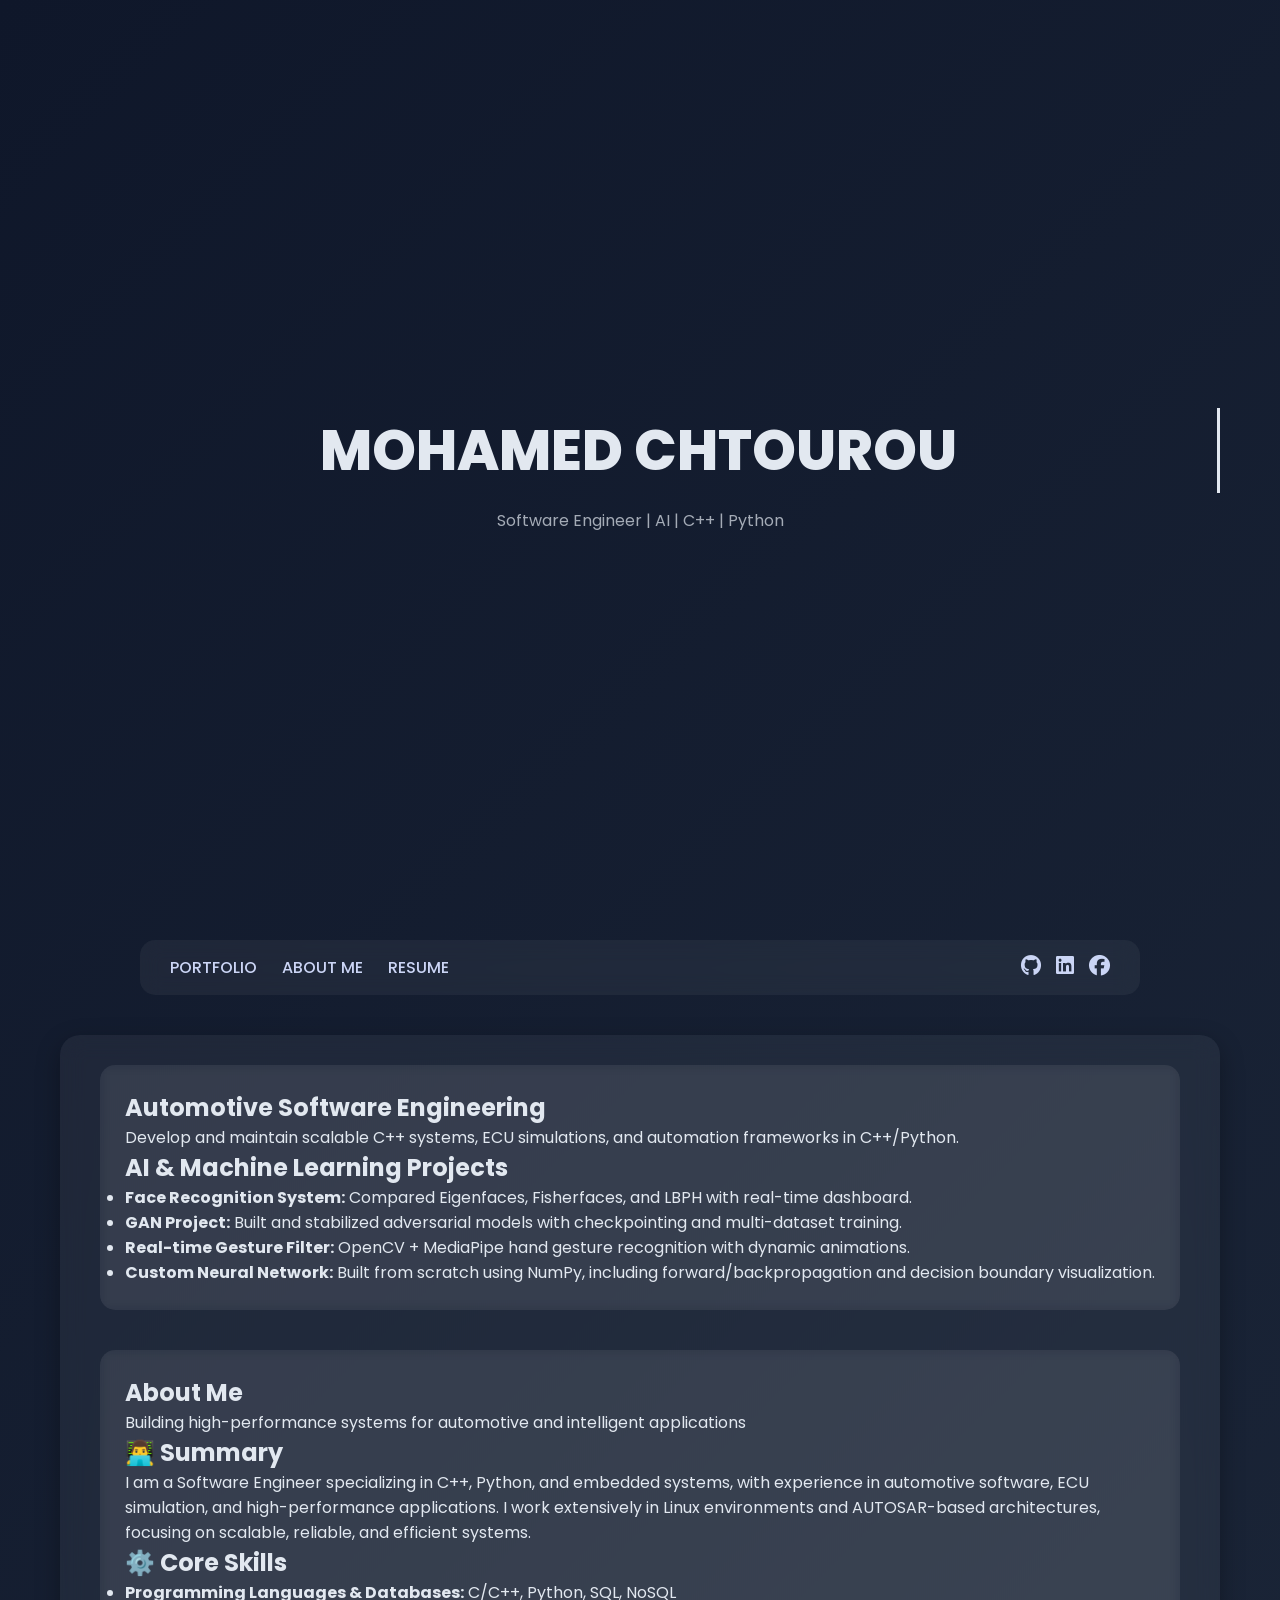
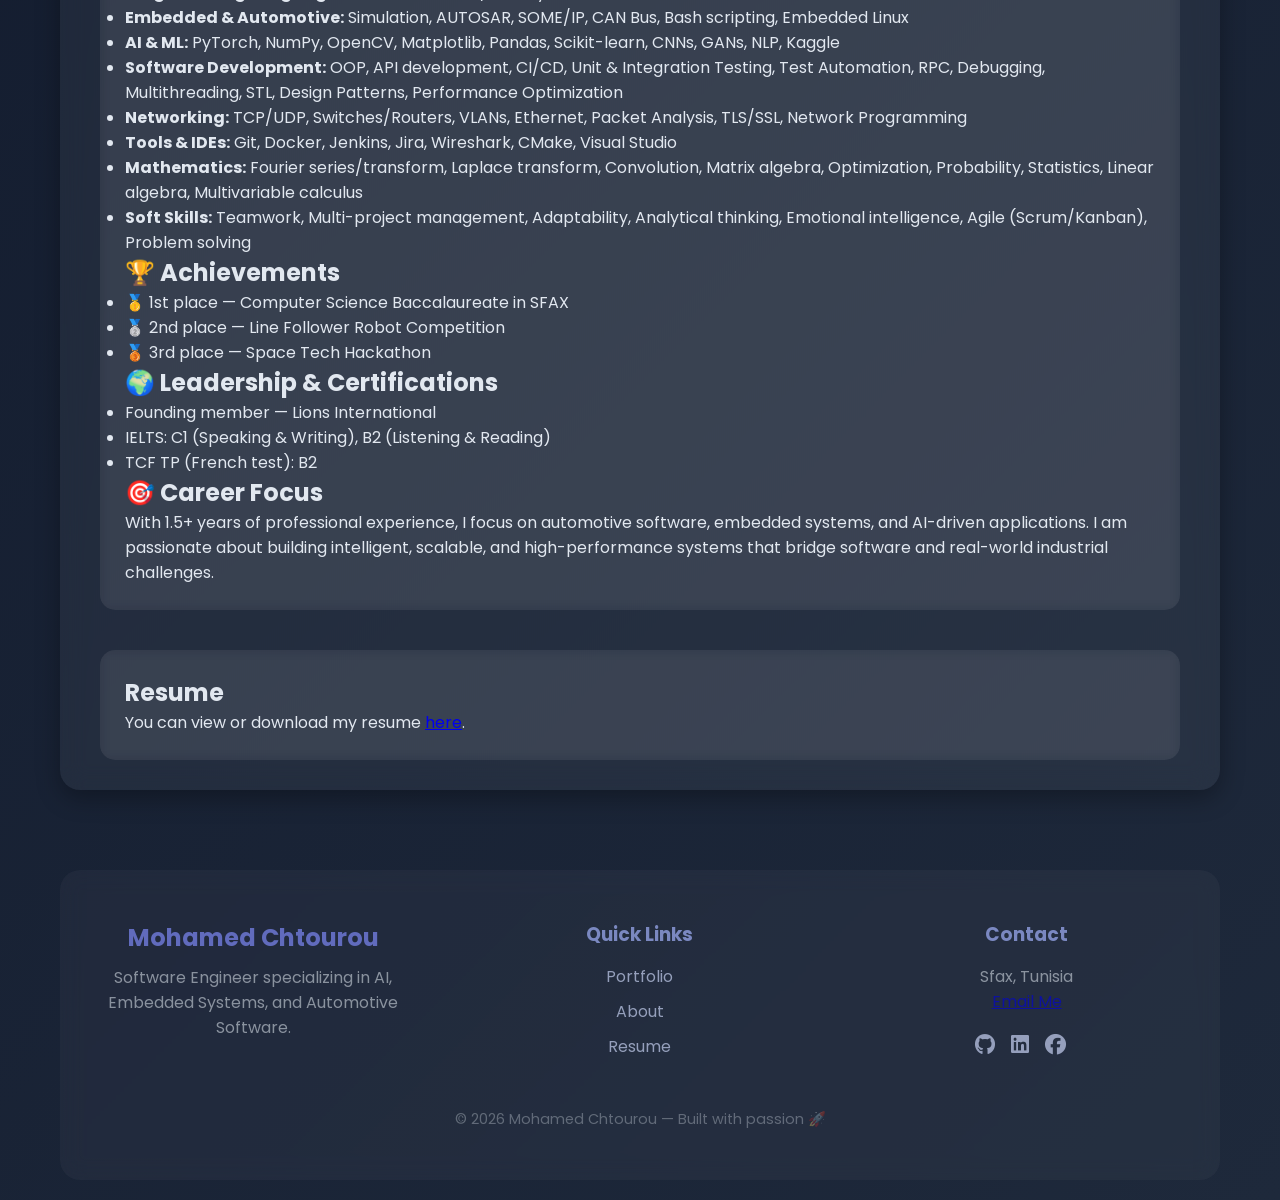
==== commit ab50bf78: "update design and portfolioé" ====
--- a/generic.html
+++ b/generic.html
@@ -1,120 +1,187 @@
 <!DOCTYPE HTML>
-<!--
-	Massively by HTML5 UP
-	html5up.net | @ajlkn
-	Free for personal and commercial use under the CCA 3.0 license (html5up.net/license)
--->
 <html>
-	<head>
-		<title>ABOUT ME</title>
-		<meta charset="utf-8" />
-		<meta name="viewport" content="width=device-width, initial-scale=1, user-scalable=no" />
-		<link rel="stylesheet" href="assets/css/main.css" />
-		<noscript><link rel="stylesheet" href="assets/css/noscript.css" /></noscript>
-	</head>
-	<body class="is-preload">
 
-		<!-- Wrapper -->
-			<div id="wrapper">
+<head>
+    <title>Mohamed Chtourou | Portfolio</title>
+    <meta charset="utf-8" />
+    <meta name="viewport" content="width=device-width, initial-scale=1, user-scalable=no" />
+    <link rel="stylesheet" href="assets/css/main.css" />
+    <link rel="stylesheet" href="https://cdnjs.cloudflare.com/ajax/libs/font-awesome/6.5.0/css/all.min.css">
+    <noscript>
+        <link rel="stylesheet" href="assets/css/noscript.css" />
+    </noscript>
+</head>
 
-				<!-- Header -->
-					<header id="header">
-						<a href="index.html" class="logo">ABOUT ME</a>
-					</header>
+<body class="is-preload">
 
-				<!-- Nav -->
-					<nav id="nav">
-						<ul class="links">
-							<li class="active"><a href="index.html">PORTFOLIO</a></li>
-							<li><a href="generic.html">ABOUT ME</a></li>
-							<li><a href="images/Mohamed CHTOUROU CV.pdf">RESUME</a></li>
-							</ul>
-						<ul class="icons">
-							<li><a href="https://www.facebook.com/mohamed.chtourou.69666/" target="_blank" class="icon brands alt fa-facebook-f"><span class="label">Facebook</span></a></li>
-							<li><a href="https://www.linkedin.com/in/mohamed-chtourou-61a002242/" target="_blank" class="icon brands fa-linkedin"><span class="label">linkedin</span></a></li>
-							<li><a href="https://github.com/medsnok7" target="_blank" class="icon brands alt fa-github"><span class="label">GitHub</span></a></li>
-						</ul>
-					</nav>
+    <!-- Wrapper -->
+    <div id="wrapper">
 
-				<!-- Main -->
-					<div id="main">
+        <!-- INTRO -->
+        <section id="intro">
+            <h1 class="typing">MOHAMED CHTOUROU</h1>
+            <p>Software Engineer | AI | C++ | Python</p>
+        </section>
 
-						<!-- Post -->
-							<section class="post">
-								<header class="major">
-									<span class="date">23 YEARS OLD</span>
-									<h1>MOHAMED CHTOUROU<br />
-									ENGINEERING STUDENT</h1>
-									<p>Third-year Engineering Student in Industrial Computing and
-										Automation at INSAT, Strong communication, leadership, and emotional
-										intelligence skills, highly motivated, looking for an End-of-Studies
-										internship.</p>
-								</header>
-								<div class="image main"><img src="images/profile.jpg" alt="" /></div>
-								<p>I am proficient with C, C++, Python, and Dart programming languages,
-									In a face-recognition project using OpenCV, I applied the Haar Cascades method for face detection and utilized the
-									Local Binary Patterns algorithm for facial recognition, achieving accurate outcomes.
-									I am familiar with different fields such as NLP and CNN.
-									My studies extended to supervised, and unsupervised machine learning, and deep learning, familiar with regression
-									and classification algorithms, and Proficient in PyTorch, and data science libraries such as Numpy, Pandas,
-									Matplotlib, and Sciket-learn.
-									I am also dedicating my spare time to learning Flutter and developing mobile applications, in my last
-									internship , I focused on front-end development, creating a mobile application with Flutter
-									and integrating Firebase for user authentication and product management.I also developped a user-friendly interface mobile application for tracking students and teachers in a rural high school,affording courses for them and making it easy for them to cope with the latest technologies 
-									I am also passionate about robotics, in another internship, I was evident in designing a 6-degree-of-freedom
-									robotic arm using SolidWorks at Ulysse Media Start-up.
-									</p>
-								<p>I participated in a line-follower robot competition where I won the 2nd place with my team
-									Moreover, I won 3rd place in the Space Tech Hackathon, showcasing my problem-solving skills.
-									Active involvement in clubs like IEEE, Aerobotix, and Lions International, along with a TOEIC certification,
-									reflects my commitment to personal and professional growth.</p>
-							</section>
+        <!-- Nav -->
+        <nav id="nav">
+            <ul class="links">
+                <li class="active"><a href="index.html">PORTFOLIO</a></li>
+                <li><a href="#about">ABOUT ME</a></li>
+                <li><a href="#resume">RESUME</a></li>
+            </ul>
+            <ul class="icons">
+                <li><a href="https://github.com/medsnok7" target="_blank" class="fab fa-github"></a></li>
+                <li><a href="https://www.linkedin.com/in/mohamed-chtourou-61a002242/" target="_blank"
+                        class="fab fa-linkedin"></a></li>
+                <li><a href="https://www.facebook.com/mohamed.chtourou.69666/" target="_blank"
+                        class="fab fa-facebook"></a></li>
+            </ul>
+        </nav>
 
-					</div>
+        <!-- Main -->
+        <div id="main">
 
-				<!-- Footer -->
-				<footer id="footer">
-					<section class="split contact">
-						<section class="alt">
-							<h3>Address</h3>
-							<p>2080 Ariana <br />
-							Tunisia</p>
-						</section>
-						<section>
-							<h3>Phone</h3>
-							<p><a href="#">(+216) 25 985 403</a></p>
-						</section>
-						<section>
-							<h3>Email</h3>
-							<p><a href="#">mohamed.chtourou@insat.ucar.tn</a></p>
-						</section>
-						<section>
-							<h3>Social</h3>
-							<ul class="icons alt">
-								<li><a href="https://www.facebook.com/mohamed.chtourou.69666/" target="_blank" class="icon brands alt fa-facebook-f"><span class="label">Facebook</span></a></li>
-								<li><a href="https://www.linkedin.com/in/mohamed-chtourou-61a002242/" target="_blank" class="icon brands fa-linkedin"><span class="label">linkedin</span></a></li>
-								<li><a href="https://github.com/medsnok7" target="_blank" class="icon brands alt fa-github"><span class="label">GitHub</span></a></li>
-							</ul>
-						</section>
-					</section>
-				</footer>
+            <!-- Portfolio Section -->
+            <section class="post" id="portfolio">
+               
 
-								<!-- Copyright -->
-								<div id="copyright">
-									<ul><li>&copy; Mohamed</li></ul>
-								</div>
-			
-			
-			</div>
+                <article>
+                    <h2>Automotive Software Engineering</h2>
+                    <p>Develop and maintain scalable C++ systems, ECU simulations, and automation frameworks in C++/Python.</p>
+                </article>
 
-		<!-- Scripts -->
-			<script src="assets/js/jquery.min.js"></script>
-			<script src="assets/js/jquery.scrollex.min.js"></script>
-			<script src="assets/js/jquery.scrolly.min.js"></script>
-			<script src="assets/js/browser.min.js"></script>
-			<script src="assets/js/breakpoints.min.js"></script>
-			<script src="assets/js/util.js"></script>
-			<script src="assets/js/main.js"></script>
+                <article>
+                    <h2>AI & Machine Learning Projects</h2>
+                    <ul>
+                        <li><b>Face Recognition System:</b> Compared Eigenfaces, Fisherfaces, and LBPH with real-time dashboard.</li>
+                        <li><b>GAN Project:</b> Built and stabilized adversarial models with checkpointing and multi-dataset training.</li>
+                        <li><b>Real-time Gesture Filter:</b> OpenCV + MediaPipe hand gesture recognition with dynamic animations.</li>
+                        <li><b>Custom Neural Network:</b> Built from scratch using NumPy, including forward/backpropagation and decision boundary visualization.</li>
+                    </ul>
+                </article>
+            </section>
 
-	</body>
+            <!-- About Section -->
+            <section class="post" id="about">
+                <header class="major">
+                    <h1>About Me</h1>
+                    <p>Building high-performance systems for automotive and intelligent applications</p>
+                </header>
+
+                <article>
+                    <h2>👨‍💻 Summary</h2>
+                    <p>
+                        I am a Software Engineer specializing in C++, Python, and embedded systems, with experience in automotive software, ECU simulation, and high-performance applications.
+                        I work extensively in Linux environments and AUTOSAR-based architectures, focusing on scalable, reliable, and efficient systems.
+                    </p>
+                </article>
+
+                <article>
+                    <h2>⚙️ Core Skills</h2>
+                    <ul>
+                        <li><b>Programming Languages & Databases:</b> C/C++, Python, SQL, NoSQL</li>
+                        <li><b>Embedded & Automotive:</b> Simulation, AUTOSAR, SOME/IP, CAN Bus, Bash scripting, Embedded Linux</li>
+                        <li><b>AI & ML:</b> PyTorch, NumPy, OpenCV, Matplotlib, Pandas, Scikit-learn, CNNs, GANs, NLP, Kaggle</li>
+                        <li><b>Software Development:</b> OOP, API development, CI/CD, Unit & Integration Testing, Test Automation, RPC, Debugging, Multithreading, STL, Design Patterns, Performance Optimization</li>
+                        <li><b>Networking:</b> TCP/UDP, Switches/Routers, VLANs, Ethernet, Packet Analysis, TLS/SSL, Network Programming</li>
+                        <li><b>Tools & IDEs:</b> Git, Docker, Jenkins, Jira, Wireshark, CMake, Visual Studio</li>
+                        <li><b>Mathematics:</b> Fourier series/transform, Laplace transform, Convolution, Matrix algebra, Optimization, Probability, Statistics, Linear algebra, Multivariable calculus</li>
+                        <li><b>Soft Skills:</b> Teamwork, Multi-project management, Adaptability, Analytical thinking, Emotional intelligence, Agile (Scrum/Kanban), Problem solving</li>
+                    </ul>
+                </article>
+
+                <article>
+                    <h2>🏆 Achievements</h2>
+                    <ul>
+                        <li>🥇 1st place — Computer Science Baccalaureate in SFAX</li>
+                        <li>🥈 2nd place — Line Follower Robot Competition</li>
+                        <li>🥉 3rd place — Space Tech Hackathon</li>
+                    </ul>
+                </article>
+
+                <article>
+                    <h2>🌍 Leadership & Certifications</h2>
+                    <ul>
+                        <li>Founding member — Lions International</li>
+                        <li>IELTS: C1 (Speaking & Writing), B2 (Listening & Reading)</li>
+                        <li>TCF TP (French test): B2</li>
+                    </ul>
+                </article>
+
+                <article>
+                    <h2>🎯 Career Focus</h2>
+                    <p>
+                        With 1.5+ years of professional experience, I focus on automotive software, embedded systems, and AI-driven applications. I am passionate about building intelligent, scalable, and high-performance systems that bridge software and real-world industrial challenges.
+                    </p>
+                </article>
+            </section>
+
+            <!-- Resume Section -->
+            <section class="post" id="resume">
+                <header class="major">
+                    <h1>Resume</h1>
+                </header>
+                <p>You can view or download my resume <a href="images/Resume.pdf" target="_blank">here</a>.</p>
+            </section>
+
+        </div>
+
+        <!-- Footer -->
+        <footer id="footer">
+            <div class="footer-container">
+                <div class="footer-about">
+                    <h2>Mohamed Chtourou</h2>
+                    <p>Software Engineer specializing in AI, Embedded Systems, and Automotive Software.</p>
+                </div>
+                <div class="footer-links">
+                    <h3>Quick Links</h3>
+                    <ul>
+                        <li><a href="#portfolio">Portfolio</a></li>
+                        <li><a href="#about">About</a></li>
+                        <li><a href="#resume">Resume</a></li>
+                    </ul>
+                </div>
+                <div class="footer-contact">
+                    <h3>Contact</h3>
+                    <p>Sfax, Tunisia</p>
+                    <p><a href="mailto:mohamed.chtourou@insat.ucar.tn">Email Me</a></p>
+                    <div class="socials">
+                        <a href="https://github.com/medsnok7" target="_blank"><i class="fa-brands fa-github"></i></a>
+                        <a href="https://www.linkedin.com/in/mohamed-chtourou-61a002242/" target="_blank"><i class="fa-brands fa-linkedin"></i></a>
+                        <a href="https://www.facebook.com/mohamed.chtourou.69666/" target="_blank"><i class="fa-brands fa-facebook"></i></a>
+                    </div>
+                </div>
+            </div>
+            <div class="footer-bottom">
+                <p>© 2026 Mohamed Chtourou — Built with passion 🚀</p>
+            </div>
+        </footer>
+
+    </div>
+
+    <!-- Scripts -->
+    <script src="assets/js/jquery.min.js"></script>
+    <script src="assets/js/jquery.scrollex.min.js"></script>
+    <script src="assets/js/jquery.scrolly.min.js"></script>
+    <script src="assets/js/browser.min.js"></script>
+    <script src="assets/js/breakpoints.min.js"></script>
+    <script src="assets/js/util.js"></script>
+    <script src="assets/js/main.js"></script>
+
+    <script>
+        // Smooth scrolling for anchor links
+        $(document).ready(function () {
+            $('a[href^="#"]').on('click', function (e) {
+                e.preventDefault();
+                var target = this.hash;
+                $('html, body').animate({
+                    scrollTop: $(target).offset().top
+                }, 800);
+            });
+        });
+    </script>
+
+</body>
+
 </html>
--- a/assets/css/main.css
+++ b/assets/css/main.css
@@ -1,4689 +1,365 @@
-@import url(fontawesome-all.min.css);
-@import url("https://fonts.googleapis.com/css?family=Merriweather:300,700,300italic,700italic|Source+Sans+Pro:900");
-
-/*
-	Massively by HTML5 UP
-	html5up.net | @ajlkn
-	Free for personal and commercial use under the CCA 3.0 license (html5up.net/license)
-*/
-
-html, body, div, span, applet, object,
-iframe, h1, h2, h3, h4, h5, h6, p, blockquote,
-pre, a, abbr, acronym, address, big, cite,
-code, del, dfn, em, img, ins, kbd, q, s, samp,
-small, strike, strong, sub, sup, tt, var, b,
-u, i, center, dl, dt, dd, ol, ul, li, fieldset,
-form, label, legend, table, caption, tbody,
-tfoot, thead, tr, th, td, article, aside,
-canvas, details, embed, figure, figcaption,
-footer, header, hgroup, menu, nav, output, ruby,
-section, summary, time, mark, audio, video {
-	margin: 0;
-	padding: 0;
-	border: 0;
-	font-size: 100%;
-	font: inherit;
-	vertical-align: baseline;}
-
-article, aside, details, figcaption, figure,
-footer, header, hgroup, menu, nav, section {
-	display: block;}
+@import url('https://fonts.googleapis.com/css2?family=Poppins:wght@300;400;600;800&display=swap');
+
+* {
+    margin: 0;
+    padding: 0;
+    box-sizing: border-box;
+}
 
 body {
-	line-height: 1;
-}
-
-ol, ul {
-	list-style: none;
-}
-
-blockquote, q {
-	quotes: none;
-}
-
-	blockquote:before, blockquote:after, q:before, q:after {
-		content: '';
-		content: none;
-	}
-
-table {
-	border-collapse: collapse;
-	border-spacing: 0;
-}
-
-body {
-	-webkit-text-size-adjust: none;
-}
-
-mark {
-	background-color: transparent;
-	color: inherit;
-}
-
-input::-moz-focus-inner {
-	border: 0;
-	padding: 0;
-}
-
-input, select, textarea {
-	-moz-appearance: none;
-	-webkit-appearance: none;
-	-ms-appearance: none;
-	appearance: none;
-}
-
-/* Basic */
-
-	@-ms-viewport {
-		width: device-width;
-	}
-
-	body {
-		-ms-overflow-style: scrollbar;
-	}
-
-	@media screen and (max-width: 480px) {
-
-		html, body {
-			min-width: 320px;
-		}
-
-	}
-
-	html {
-		box-sizing: border-box;
-	}
-
-	*, *:before, *:after {
-		box-sizing: inherit;
-	}
-
-	body {
-		background-color: #1e252d;
-	}
-
-		body.is-preload *, body.is-preload *:before, body.is-preload *:after {
-			-moz-animation: none !important;
-			-webkit-animation: none !important;
-			-ms-animation: none !important;
-			animation: none !important;
-			-moz-transition: none !important;
-			-webkit-transition: none !important;
-			-ms-transition: none !important;
-			transition: none !important;
-		}
-
-/* Type */
-
-	html {
-		font-size: 16pt;
-	}
-
-		@media screen and (max-width: 1680px) {
-
-			html {
-				font-size: 12pt;
-			}
-
-		}
-
-		@media screen and (max-width: 1280px) {
-
-			html {
-				font-size: 11pt;
-			}
-
-		}
-
-		@media screen and (max-width: 360px) {
-
-			html {
-				font-size: 10pt;
-			}
-
-		}
-
-	body {
-		color: #212931;
-	}
-
-	body, input, select, textarea {
-		font-family: "Merriweather", Georgia, serif;
-		font-weight: 300;
-		font-size: 1rem;
-		line-height: 2.375;
-	}
-
-	a {
-		-moz-transition: color 0.2s ease-in-out, background-color 0.2s ease-in-out, border-color 0.2s ease-in-out, box-shadow 0.2s ease-in-out;
-		-webkit-transition: color 0.2s ease-in-out, background-color 0.2s ease-in-out, border-color 0.2s ease-in-out, box-shadow 0.2s ease-in-out;
-		-ms-transition: color 0.2s ease-in-out, background-color 0.2s ease-in-out, border-color 0.2s ease-in-out, box-shadow 0.2s ease-in-out;
-		transition: color 0.2s ease-in-out, background-color 0.2s ease-in-out, border-color 0.2s ease-in-out, box-shadow 0.2s ease-in-out;
-		border-bottom: dotted 1px;
-		text-decoration: none;
-	}
-
-		a:hover {
-			border-bottom-color: transparent;
-		}
-
-	strong, b {
-		font-weight: 600;
-	}
-
-	em, i {
-		font-style: italic;
-	}
-
-	p {
-		text-align: justify;
-		margin: 0 0 2rem 0;
-	}
-
-	h1, h2, h3, h4, h5, h6 {
-		font-family: "Source Sans Pro", Helvetica, sans-serif;
-		font-weight: 900;
-		line-height: 1.5;
-		letter-spacing: 0.075em;
-		text-transform: uppercase;
-		margin: 0 0 1rem 0;
-	}
-
-		h1 a, h2 a, h3 a, h4 a, h5 a, h6 a {
-			border-bottom: 0;
-			color: inherit;
-			text-decoration: none;
-		}
-
-	h1 {
-		font-size: 4rem;
-		line-height: 1.1;
-		margin: 0 0 2rem 0;
-	}
-
-	h2 {
-		font-size: 1.75rem;
-		line-height: 1.3;
-		margin: 0 0 1.5rem 0;
-	}
-
-	h3 {
-		font-size: 1.25rem;
-		margin: 0 0 1.5rem 0;
-	}
-
-	h4 {
-		font-size: 1rem;
-	}
-
-	h5 {
-		font-size: 0.9rem;
-	}
-
-	h6 {
-		font-size: 0.8rem;
-	}
-
-	sub {
-		font-size: 0.8rem;
-		position: relative;
-		top: 0.5rem;
-	}
-
-	sup {
-		font-size: 0.8rem;
-		position: relative;
-		top: -0.5rem;
-	}
-
-	blockquote {
-		border-left: solid 4px;
-		font-style: italic;
-		margin: 0 0 2rem 0;
-		padding: 0.5rem 0 0.5rem 2rem;
-	}
-
-	code {
-		border: solid 2px;
-		font-family: "Courier New", monospace;
-		font-size: 0.9rem;
-		margin: 0 0.25rem;
-		padding: 0.25rem 0.65rem;
-	}
-
-	pre {
-		-webkit-overflow-scrolling: touch;
-		font-family: "Courier New", monospace;
-		font-size: 0.9rem;
-		margin: 0 0 2rem 0;
-	}
-
-		pre code {
-			display: block;
-			line-height: 1.75;
-			padding: 1rem 1.5rem;
-			overflow-x: auto;
-		}
-
-	hr {
-		border: 0;
-		border-bottom: solid 2px;
-		margin: 3rem 0;
-	}
-
-		hr.major {
-			margin: 5rem 0;
-		}
-
-	.align-left {
-		text-align: left;
-	}
-
-	.align-center {
-		text-align: center;
-	}
-
-	.align-right {
-		text-align: right;
-	}
-
-	input, select, textarea {
-		color: #212931;
-	}
-
-	a {
-		color: #212931;
-		border-bottom-color: rgba(33, 41, 49, 0.5);
-	}
-
-		a:hover {
-			border-bottom-color: transparent;
-			color: #18bfef !important;
-		}
-
-	strong, b {
-		color: #212931;
-	}
-
-	h1, h2, h3, h4, h5, h6 {
-		color: #212931;
-	}
-
-	blockquote {
-		border-left-color: #eeeeee;
-	}
-
-	code {
-		background: rgba(220, 220, 220, 0.25);
-		border-color: #eeeeee;
-	}
-
-	hr {
-		border-bottom-color: #eeeeee;
-	}
-
-/* Row */
-
-	.row {
-		display: flex;
-		flex-wrap: wrap;
-		box-sizing: border-box;
-		align-items: stretch;
-	}
-
-		.row > * {
-			box-sizing: border-box;
-		}
-
-		.row.gtr-uniform > * > :last-child {
-			margin-bottom: 0;
-		}
-
-		.row.aln-left {
-			justify-content: flex-start;
-		}
-
-		.row.aln-center {
-			justify-content: center;
-		}
-
-		.row.aln-right {
-			justify-content: flex-end;
-		}
-
-		.row.aln-top {
-			align-items: flex-start;
-		}
-
-		.row.aln-middle {
-			align-items: center;
-		}
-
-		.row.aln-bottom {
-			align-items: flex-end;
-		}
-
-		.row > .imp {
-			order: -1;
-		}
-
-		.row > .col-1 {
-			width: 8.33333%;
-		}
-
-		.row > .off-1 {
-			margin-left: 8.33333%;
-		}
-
-		.row > .col-2 {
-			width: 16.66667%;
-		}
-
-		.row > .off-2 {
-			margin-left: 16.66667%;
-		}
-
-		.row > .col-3 {
-			width: 25%;
-		}
-
-		.row > .off-3 {
-			margin-left: 25%;
-		}
-
-		.row > .col-4 {
-			width: 33.33333%;
-		}
-
-		.row > .off-4 {
-			margin-left: 33.33333%;
-		}
-
-		.row > .col-5 {
-			width: 41.66667%;
-		}
-
-		.row > .off-5 {
-			margin-left: 41.66667%;
-		}
-
-		.row > .col-6 {
-			width: 50%;
-		}
-
-		.row > .off-6 {
-			margin-left: 50%;
-		}
-
-		.row > .col-7 {
-			width: 58.33333%;
-		}
-
-		.row > .off-7 {
-			margin-left: 58.33333%;
-		}
-
-		.row > .col-8 {
-			width: 66.66667%;
-		}
-
-		.row > .off-8 {
-			margin-left: 66.66667%;
-		}
-
-		.row > .col-9 {
-			width: 75%;
-		}
-
-		.row > .off-9 {
-			margin-left: 75%;
-		}
-
-		.row > .col-10 {
-			width: 83.33333%;
-		}
-
-		.row > .off-10 {
-			margin-left: 83.33333%;
-		}
-
-		.row > .col-11 {
-			width: 91.66667%;
-		}
-
-		.row > .off-11 {
-			margin-left: 91.66667%;
-		}
-
-		.row > .col-12 {
-			width: 100%;
-		}
-
-		.row > .off-12 {
-			margin-left: 100%;
-		}
-
-		.row.gtr-0 {
-			margin-top: 0;
-			margin-left: 0rem;
-		}
-
-			.row.gtr-0 > * {
-				padding: 0 0 0 0rem;
-			}
-
-			.row.gtr-0.gtr-uniform {
-				margin-top: 0rem;
-			}
-
-				.row.gtr-0.gtr-uniform > * {
-					padding-top: 0rem;
-				}
-
-		.row.gtr-25 {
-			margin-top: 0;
-			margin-left: -0.375rem;
-		}
-
-			.row.gtr-25 > * {
-				padding: 0 0 0 0.375rem;
-			}
-
-			.row.gtr-25.gtr-uniform {
-				margin-top: -0.375rem;
-			}
-
-				.row.gtr-25.gtr-uniform > * {
-					padding-top: 0.375rem;
-				}
-
-		.row.gtr-50 {
-			margin-top: 0;
-			margin-left: -0.75rem;
-		}
-
-			.row.gtr-50 > * {
-				padding: 0 0 0 0.75rem;
-			}
-
-			.row.gtr-50.gtr-uniform {
-				margin-top: -0.75rem;
-			}
-
-				.row.gtr-50.gtr-uniform > * {
-					padding-top: 0.75rem;
-				}
-
-		.row {
-			margin-top: 0;
-			margin-left: -1.5rem;
-		}
-
-			.row > * {
-				padding: 0 0 0 1.5rem;
-			}
-
-			.row.gtr-uniform {
-				margin-top: -1.5rem;
-			}
-
-				.row.gtr-uniform > * {
-					padding-top: 1.5rem;
-				}
-
-		.row.gtr-150 {
-			margin-top: 0;
-			margin-left: -2.25rem;
-		}
-
-			.row.gtr-150 > * {
-				padding: 0 0 0 2.25rem;
-			}
-
-			.row.gtr-150.gtr-uniform {
-				margin-top: -2.25rem;
-			}
-
-				.row.gtr-150.gtr-uniform > * {
-					padding-top: 2.25rem;
-				}
-
-		.row.gtr-200 {
-			margin-top: 0;
-			margin-left: -3rem;
-		}
-
-			.row.gtr-200 > * {
-				padding: 0 0 0 3rem;
-			}
-
-			.row.gtr-200.gtr-uniform {
-				margin-top: -3rem;
-			}
-
-				.row.gtr-200.gtr-uniform > * {
-					padding-top: 3rem;
-				}
-
-		@media screen and (max-width: 1680px) {
-
-			.row {
-				display: flex;
-				flex-wrap: wrap;
-				box-sizing: border-box;
-				align-items: stretch;
-			}
-
-				.row > * {
-					box-sizing: border-box;
-				}
-
-				.row.gtr-uniform > * > :last-child {
-					margin-bottom: 0;
-				}
-
-				.row.aln-left {
-					justify-content: flex-start;
-				}
-
-				.row.aln-center {
-					justify-content: center;
-				}
-
-				.row.aln-right {
-					justify-content: flex-end;
-				}
-
-				.row.aln-top {
-					align-items: flex-start;
-				}
-
-				.row.aln-middle {
-					align-items: center;
-				}
-
-				.row.aln-bottom {
-					align-items: flex-end;
-				}
-
-				.row > .imp-xlarge {
-					order: -1;
-				}
-
-				.row > .col-1-xlarge {
-					width: 8.33333%;
-				}
-
-				.row > .off-1-xlarge {
-					margin-left: 8.33333%;
-				}
-
-				.row > .col-2-xlarge {
-					width: 16.66667%;
-				}
-
-				.row > .off-2-xlarge {
-					margin-left: 16.66667%;
-				}
-
-				.row > .col-3-xlarge {
-					width: 25%;
-				}
-
-				.row > .off-3-xlarge {
-					margin-left: 25%;
-				}
-
-				.row > .col-4-xlarge {
-					width: 33.33333%;
-				}
-
-				.row > .off-4-xlarge {
-					margin-left: 33.33333%;
-				}
-
-				.row > .col-5-xlarge {
-					width: 41.66667%;
-				}
-
-				.row > .off-5-xlarge {
-					margin-left: 41.66667%;
-				}
-
-				.row > .col-6-xlarge {
-					width: 50%;
-				}
-
-				.row > .off-6-xlarge {
-					margin-left: 50%;
-				}
-
-				.row > .col-7-xlarge {
-					width: 58.33333%;
-				}
-
-				.row > .off-7-xlarge {
-					margin-left: 58.33333%;
-				}
-
-				.row > .col-8-xlarge {
-					width: 66.66667%;
-				}
-
-				.row > .off-8-xlarge {
-					margin-left: 66.66667%;
-				}
-
-				.row > .col-9-xlarge {
-					width: 75%;
-				}
-
-				.row > .off-9-xlarge {
-					margin-left: 75%;
-				}
-
-				.row > .col-10-xlarge {
-					width: 83.33333%;
-				}
-
-				.row > .off-10-xlarge {
-					margin-left: 83.33333%;
-				}
-
-				.row > .col-11-xlarge {
-					width: 91.66667%;
-				}
-
-				.row > .off-11-xlarge {
-					margin-left: 91.66667%;
-				}
-
-				.row > .col-12-xlarge {
-					width: 100%;
-				}
-
-				.row > .off-12-xlarge {
-					margin-left: 100%;
-				}
-
-				.row.gtr-0 {
-					margin-top: 0;
-					margin-left: 0rem;
-				}
-
-					.row.gtr-0 > * {
-						padding: 0 0 0 0rem;
-					}
-
-					.row.gtr-0.gtr-uniform {
-						margin-top: 0rem;
-					}
-
-						.row.gtr-0.gtr-uniform > * {
-							padding-top: 0rem;
-						}
-
-				.row.gtr-25 {
-					margin-top: 0;
-					margin-left: -0.375rem;
-				}
-
-					.row.gtr-25 > * {
-						padding: 0 0 0 0.375rem;
-					}
-
-					.row.gtr-25.gtr-uniform {
-						margin-top: -0.375rem;
-					}
-
-						.row.gtr-25.gtr-uniform > * {
-							padding-top: 0.375rem;
-						}
-
-				.row.gtr-50 {
-					margin-top: 0;
-					margin-left: -0.75rem;
-				}
-
-					.row.gtr-50 > * {
-						padding: 0 0 0 0.75rem;
-					}
-
-					.row.gtr-50.gtr-uniform {
-						margin-top: -0.75rem;
-					}
-
-						.row.gtr-50.gtr-uniform > * {
-							padding-top: 0.75rem;
-						}
-
-				.row {
-					margin-top: 0;
-					margin-left: -1.5rem;
-				}
-
-					.row > * {
-						padding: 0 0 0 1.5rem;
-					}
-
-					.row.gtr-uniform {
-						margin-top: -1.5rem;
-					}
-
-						.row.gtr-uniform > * {
-							padding-top: 1.5rem;
-						}
-
-				.row.gtr-150 {
-					margin-top: 0;
-					margin-left: -2.25rem;
-				}
-
-					.row.gtr-150 > * {
-						padding: 0 0 0 2.25rem;
-					}
-
-					.row.gtr-150.gtr-uniform {
-						margin-top: -2.25rem;
-					}
-
-						.row.gtr-150.gtr-uniform > * {
-							padding-top: 2.25rem;
-						}
-
-				.row.gtr-200 {
-					margin-top: 0;
-					margin-left: -3rem;
-				}
-
-					.row.gtr-200 > * {
-						padding: 0 0 0 3rem;
-					}
-
-					.row.gtr-200.gtr-uniform {
-						margin-top: -3rem;
-					}
-
-						.row.gtr-200.gtr-uniform > * {
-							padding-top: 3rem;
-						}
-
-		}
-
-		@media screen and (max-width: 1280px) {
-
-			.row {
-				display: flex;
-				flex-wrap: wrap;
-				box-sizing: border-box;
-				align-items: stretch;
-			}
-
-				.row > * {
-					box-sizing: border-box;
-				}
-
-				.row.gtr-uniform > * > :last-child {
-					margin-bottom: 0;
-				}
-
-				.row.aln-left {
-					justify-content: flex-start;
-				}
-
-				.row.aln-center {
-					justify-content: center;
-				}
-
-				.row.aln-right {
-					justify-content: flex-end;
-				}
-
-				.row.aln-top {
-					align-items: flex-start;
-				}
-
-				.row.aln-middle {
-					align-items: center;
-				}
-
-				.row.aln-bottom {
-					align-items: flex-end;
-				}
-
-				.row > .imp-large {
-					order: -1;
-				}
-
-				.row > .col-1-large {
-					width: 8.33333%;
-				}
-
-				.row > .off-1-large {
-					margin-left: 8.33333%;
-				}
-
-				.row > .col-2-large {
-					width: 16.66667%;
-				}
-
-				.row > .off-2-large {
-					margin-left: 16.66667%;
-				}
-
-				.row > .col-3-large {
-					width: 25%;
-				}
-
-				.row > .off-3-large {
-					margin-left: 25%;
-				}
-
-				.row > .col-4-large {
-					width: 33.33333%;
-				}
-
-				.row > .off-4-large {
-					margin-left: 33.33333%;
-				}
-
-				.row > .col-5-large {
-					width: 41.66667%;
-				}
-
-				.row > .off-5-large {
-					margin-left: 41.66667%;
-				}
-
-				.row > .col-6-large {
-					width: 50%;
-				}
-
-				.row > .off-6-large {
-					margin-left: 50%;
-				}
-
-				.row > .col-7-large {
-					width: 58.33333%;
-				}
-
-				.row > .off-7-large {
-					margin-left: 58.33333%;
-				}
-
-				.row > .col-8-large {
-					width: 66.66667%;
-				}
-
-				.row > .off-8-large {
-					margin-left: 66.66667%;
-				}
-
-				.row > .col-9-large {
-					width: 75%;
-				}
-
-				.row > .off-9-large {
-					margin-left: 75%;
-				}
-
-				.row > .col-10-large {
-					width: 83.33333%;
-				}
-
-				.row > .off-10-large {
-					margin-left: 83.33333%;
-				}
-
-				.row > .col-11-large {
-					width: 91.66667%;
-				}
-
-				.row > .off-11-large {
-					margin-left: 91.66667%;
-				}
-
-				.row > .col-12-large {
-					width: 100%;
-				}
-
-				.row > .off-12-large {
-					margin-left: 100%;
-				}
-
-				.row.gtr-0 {
-					margin-top: 0;
-					margin-left: 0rem;
-				}
-
-					.row.gtr-0 > * {
-						padding: 0 0 0 0rem;
-					}
-
-					.row.gtr-0.gtr-uniform {
-						margin-top: 0rem;
-					}
-
-						.row.gtr-0.gtr-uniform > * {
-							padding-top: 0rem;
-						}
-
-				.row.gtr-25 {
-					margin-top: 0;
-					margin-left: -0.375rem;
-				}
-
-					.row.gtr-25 > * {
-						padding: 0 0 0 0.375rem;
-					}
-
-					.row.gtr-25.gtr-uniform {
-						margin-top: -0.375rem;
-					}
-
-						.row.gtr-25.gtr-uniform > * {
-							padding-top: 0.375rem;
-						}
-
-				.row.gtr-50 {
-					margin-top: 0;
-					margin-left: -0.75rem;
-				}
-
-					.row.gtr-50 > * {
-						padding: 0 0 0 0.75rem;
-					}
-
-					.row.gtr-50.gtr-uniform {
-						margin-top: -0.75rem;
-					}
-
-						.row.gtr-50.gtr-uniform > * {
-							padding-top: 0.75rem;
-						}
-
-				.row {
-					margin-top: 0;
-					margin-left: -1.5rem;
-				}
-
-					.row > * {
-						padding: 0 0 0 1.5rem;
-					}
-
-					.row.gtr-uniform {
-						margin-top: -1.5rem;
-					}
-
-						.row.gtr-uniform > * {
-							padding-top: 1.5rem;
-						}
-
-				.row.gtr-150 {
-					margin-top: 0;
-					margin-left: -2.25rem;
-				}
-
-					.row.gtr-150 > * {
-						padding: 0 0 0 2.25rem;
-					}
-
-					.row.gtr-150.gtr-uniform {
-						margin-top: -2.25rem;
-					}
-
-						.row.gtr-150.gtr-uniform > * {
-							padding-top: 2.25rem;
-						}
-
-				.row.gtr-200 {
-					margin-top: 0;
-					margin-left: -3rem;
-				}
-
-					.row.gtr-200 > * {
-						padding: 0 0 0 3rem;
-					}
-
-					.row.gtr-200.gtr-uniform {
-						margin-top: -3rem;
-					}
-
-						.row.gtr-200.gtr-uniform > * {
-							padding-top: 3rem;
-						}
-
-		}
-
-		@media screen and (max-width: 980px) {
-
-			.row {
-				display: flex;
-				flex-wrap: wrap;
-				box-sizing: border-box;
-				align-items: stretch;
-			}
-
-				.row > * {
-					box-sizing: border-box;
-				}
-
-				.row.gtr-uniform > * > :last-child {
-					margin-bottom: 0;
-				}
-
-				.row.aln-left {
-					justify-content: flex-start;
-				}
-
-				.row.aln-center {
-					justify-content: center;
-				}
-
-				.row.aln-right {
-					justify-content: flex-end;
-				}
-
-				.row.aln-top {
-					align-items: flex-start;
-				}
-
-				.row.aln-middle {
-					align-items: center;
-				}
-
-				.row.aln-bottom {
-					align-items: flex-end;
-				}
-
-				.row > .imp-medium {
-					order: -1;
-				}
-
-				.row > .col-1-medium {
-					width: 8.33333%;
-				}
-
-				.row > .off-1-medium {
-					margin-left: 8.33333%;
-				}
-
-				.row > .col-2-medium {
-					width: 16.66667%;
-				}
-
-				.row > .off-2-medium {
-					margin-left: 16.66667%;
-				}
-
-				.row > .col-3-medium {
-					width: 25%;
-				}
-
-				.row > .off-3-medium {
-					margin-left: 25%;
-				}
-
-				.row > .col-4-medium {
-					width: 33.33333%;
-				}
-
-				.row > .off-4-medium {
-					margin-left: 33.33333%;
-				}
-
-				.row > .col-5-medium {
-					width: 41.66667%;
-				}
-
-				.row > .off-5-medium {
-					margin-left: 41.66667%;
-				}
-
-				.row > .col-6-medium {
-					width: 50%;
-				}
-
-				.row > .off-6-medium {
-					margin-left: 50%;
-				}
-
-				.row > .col-7-medium {
-					width: 58.33333%;
-				}
-
-				.row > .off-7-medium {
-					margin-left: 58.33333%;
-				}
-
-				.row > .col-8-medium {
-					width: 66.66667%;
-				}
-
-				.row > .off-8-medium {
-					margin-left: 66.66667%;
-				}
-
-				.row > .col-9-medium {
-					width: 75%;
-				}
-
-				.row > .off-9-medium {
-					margin-left: 75%;
-				}
-
-				.row > .col-10-medium {
-					width: 83.33333%;
-				}
-
-				.row > .off-10-medium {
-					margin-left: 83.33333%;
-				}
-
-				.row > .col-11-medium {
-					width: 91.66667%;
-				}
-
-				.row > .off-11-medium {
-					margin-left: 91.66667%;
-				}
-
-				.row > .col-12-medium {
-					width: 100%;
-				}
-
-				.row > .off-12-medium {
-					margin-left: 100%;
-				}
-
-				.row.gtr-0 {
-					margin-top: 0;
-					margin-left: 0rem;
-				}
-
-					.row.gtr-0 > * {
-						padding: 0 0 0 0rem;
-					}
-
-					.row.gtr-0.gtr-uniform {
-						margin-top: 0rem;
-					}
-
-						.row.gtr-0.gtr-uniform > * {
-							padding-top: 0rem;
-						}
-
-				.row.gtr-25 {
-					margin-top: 0;
-					margin-left: -0.375rem;
-				}
-
-					.row.gtr-25 > * {
-						padding: 0 0 0 0.375rem;
-					}
-
-					.row.gtr-25.gtr-uniform {
-						margin-top: -0.375rem;
-					}
-
-						.row.gtr-25.gtr-uniform > * {
-							padding-top: 0.375rem;
-						}
-
-				.row.gtr-50 {
-					margin-top: 0;
-					margin-left: -0.75rem;
-				}
-
-					.row.gtr-50 > * {
-						padding: 0 0 0 0.75rem;
-					}
-
-					.row.gtr-50.gtr-uniform {
-						margin-top: -0.75rem;
-					}
-
-						.row.gtr-50.gtr-uniform > * {
-							padding-top: 0.75rem;
-						}
-
-				.row {
-					margin-top: 0;
-					margin-left: -1.5rem;
-				}
-
-					.row > * {
-						padding: 0 0 0 1.5rem;
-					}
-
-					.row.gtr-uniform {
-						margin-top: -1.5rem;
-					}
-
-						.row.gtr-uniform > * {
-							padding-top: 1.5rem;
-						}
-
-				.row.gtr-150 {
-					margin-top: 0;
-					margin-left: -2.25rem;
-				}
-
-					.row.gtr-150 > * {
-						padding: 0 0 0 2.25rem;
-					}
-
-					.row.gtr-150.gtr-uniform {
-						margin-top: -2.25rem;
-					}
-
-						.row.gtr-150.gtr-uniform > * {
-							padding-top: 2.25rem;
-						}
-
-				.row.gtr-200 {
-					margin-top: 0;
-					margin-left: -3rem;
-				}
-
-					.row.gtr-200 > * {
-						padding: 0 0 0 3rem;
-					}
-
-					.row.gtr-200.gtr-uniform {
-						margin-top: -3rem;
-					}
-
-						.row.gtr-200.gtr-uniform > * {
-							padding-top: 3rem;
-						}
-
-		}
-
-		@media screen and (max-width: 736px) {
-
-			.row {
-				display: flex;
-				flex-wrap: wrap;
-				box-sizing: border-box;
-				align-items: stretch;
-			}
-
-				.row > * {
-					box-sizing: border-box;
-				}
-
-				.row.gtr-uniform > * > :last-child {
-					margin-bottom: 0;
-				}
-
-				.row.aln-left {
-					justify-content: flex-start;
-				}
-
-				.row.aln-center {
-					justify-content: center;
-				}
-
-				.row.aln-right {
-					justify-content: flex-end;
-				}
-
-				.row.aln-top {
-					align-items: flex-start;
-				}
-
-				.row.aln-middle {
-					align-items: center;
-				}
-
-				.row.aln-bottom {
-					align-items: flex-end;
-				}
-
-				.row > .imp-small {
-					order: -1;
-				}
-
-				.row > .col-1-small {
-					width: 8.33333%;
-				}
-
-				.row > .off-1-small {
-					margin-left: 8.33333%;
-				}
-
-				.row > .col-2-small {
-					width: 16.66667%;
-				}
-
-				.row > .off-2-small {
-					margin-left: 16.66667%;
-				}
-
-				.row > .col-3-small {
-					width: 25%;
-				}
-
-				.row > .off-3-small {
-					margin-left: 25%;
-				}
-
-				.row > .col-4-small {
-					width: 33.33333%;
-				}
-
-				.row > .off-4-small {
-					margin-left: 33.33333%;
-				}
-
-				.row > .col-5-small {
-					width: 41.66667%;
-				}
-
-				.row > .off-5-small {
-					margin-left: 41.66667%;
-				}
-
-				.row > .col-6-small {
-					width: 50%;
-				}
-
-				.row > .off-6-small {
-					margin-left: 50%;
-				}
-
-				.row > .col-7-small {
-					width: 58.33333%;
-				}
-
-				.row > .off-7-small {
-					margin-left: 58.33333%;
-				}
-
-				.row > .col-8-small {
-					width: 66.66667%;
-				}
-
-				.row > .off-8-small {
-					margin-left: 66.66667%;
-				}
-
-				.row > .col-9-small {
-					width: 75%;
-				}
-
-				.row > .off-9-small {
-					margin-left: 75%;
-				}
-
-				.row > .col-10-small {
-					width: 83.33333%;
-				}
-
-				.row > .off-10-small {
-					margin-left: 83.33333%;
-				}
-
-				.row > .col-11-small {
-					width: 91.66667%;
-				}
-
-				.row > .off-11-small {
-					margin-left: 91.66667%;
-				}
-
-				.row > .col-12-small {
-					width: 100%;
-				}
-
-				.row > .off-12-small {
-					margin-left: 100%;
-				}
-
-				.row.gtr-0 {
-					margin-top: 0;
-					margin-left: 0rem;
-				}
-
-					.row.gtr-0 > * {
-						padding: 0 0 0 0rem;
-					}
-
-					.row.gtr-0.gtr-uniform {
-						margin-top: 0rem;
-					}
-
-						.row.gtr-0.gtr-uniform > * {
-							padding-top: 0rem;
-						}
-
-				.row.gtr-25 {
-					margin-top: 0;
-					margin-left: -0.375rem;
-				}
-
-					.row.gtr-25 > * {
-						padding: 0 0 0 0.375rem;
-					}
-
-					.row.gtr-25.gtr-uniform {
-						margin-top: -0.375rem;
-					}
-
-						.row.gtr-25.gtr-uniform > * {
-							padding-top: 0.375rem;
-						}
-
-				.row.gtr-50 {
-					margin-top: 0;
-					margin-left: -0.75rem;
-				}
-
-					.row.gtr-50 > * {
-						padding: 0 0 0 0.75rem;
-					}
-
-					.row.gtr-50.gtr-uniform {
-						margin-top: -0.75rem;
-					}
-
-						.row.gtr-50.gtr-uniform > * {
-							padding-top: 0.75rem;
-						}
-
-				.row {
-					margin-top: 0;
-					margin-left: -1.5rem;
-				}
-
-					.row > * {
-						padding: 0 0 0 1.5rem;
-					}
-
-					.row.gtr-uniform {
-						margin-top: -1.5rem;
-					}
-
-						.row.gtr-uniform > * {
-							padding-top: 1.5rem;
-						}
-
-				.row.gtr-150 {
-					margin-top: 0;
-					margin-left: -2.25rem;
-				}
-
-					.row.gtr-150 > * {
-						padding: 0 0 0 2.25rem;
-					}
-
-					.row.gtr-150.gtr-uniform {
-						margin-top: -2.25rem;
-					}
-
-						.row.gtr-150.gtr-uniform > * {
-							padding-top: 2.25rem;
-						}
-
-				.row.gtr-200 {
-					margin-top: 0;
-					margin-left: -3rem;
-				}
-
-					.row.gtr-200 > * {
-						padding: 0 0 0 3rem;
-					}
-
-					.row.gtr-200.gtr-uniform {
-						margin-top: -3rem;
-					}
-
-						.row.gtr-200.gtr-uniform > * {
-							padding-top: 3rem;
-						}
-
-		}
-
-		@media screen and (max-width: 480px) {
-
-			.row {
-				display: flex;
-				flex-wrap: wrap;
-				box-sizing: border-box;
-				align-items: stretch;
-			}
-
-				.row > * {
-					box-sizing: border-box;
-				}
-
-				.row.gtr-uniform > * > :last-child {
-					margin-bottom: 0;
-				}
-
-				.row.aln-left {
-					justify-content: flex-start;
-				}
-
-				.row.aln-center {
-					justify-content: center;
-				}
-
-				.row.aln-right {
-					justify-content: flex-end;
-				}
-
-				.row.aln-top {
-					align-items: flex-start;
-				}
-
-				.row.aln-middle {
-					align-items: center;
-				}
-
-				.row.aln-bottom {
-					align-items: flex-end;
-				}
-
-				.row > .imp-xsmall {
-					order: -1;
-				}
-
-				.row > .col-1-xsmall {
-					width: 8.33333%;
-				}
-
-				.row > .off-1-xsmall {
-					margin-left: 8.33333%;
-				}
-
-				.row > .col-2-xsmall {
-					width: 16.66667%;
-				}
-
-				.row > .off-2-xsmall {
-					margin-left: 16.66667%;
-				}
-
-				.row > .col-3-xsmall {
-					width: 25%;
-				}
-
-				.row > .off-3-xsmall {
-					margin-left: 25%;
-				}
-
-				.row > .col-4-xsmall {
-					width: 33.33333%;
-				}
-
-				.row > .off-4-xsmall {
-					margin-left: 33.33333%;
-				}
-
-				.row > .col-5-xsmall {
-					width: 41.66667%;
-				}
-
-				.row > .off-5-xsmall {
-					margin-left: 41.66667%;
-				}
-
-				.row > .col-6-xsmall {
-					width: 50%;
-				}
-
-				.row > .off-6-xsmall {
-					margin-left: 50%;
-				}
-
-				.row > .col-7-xsmall {
-					width: 58.33333%;
-				}
-
-				.row > .off-7-xsmall {
-					margin-left: 58.33333%;
-				}
-
-				.row > .col-8-xsmall {
-					width: 66.66667%;
-				}
-
-				.row > .off-8-xsmall {
-					margin-left: 66.66667%;
-				}
-
-				.row > .col-9-xsmall {
-					width: 75%;
-				}
-
-				.row > .off-9-xsmall {
-					margin-left: 75%;
-				}
-
-				.row > .col-10-xsmall {
-					width: 83.33333%;
-				}
-
-				.row > .off-10-xsmall {
-					margin-left: 83.33333%;
-				}
-
-				.row > .col-11-xsmall {
-					width: 91.66667%;
-				}
-
-				.row > .off-11-xsmall {
-					margin-left: 91.66667%;
-				}
-
-				.row > .col-12-xsmall {
-					width: 100%;
-				}
-
-				.row > .off-12-xsmall {
-					margin-left: 100%;
-				}
-
-				.row.gtr-0 {
-					margin-top: 0;
-					margin-left: 0rem;
-				}
-
-					.row.gtr-0 > * {
-						padding: 0 0 0 0rem;
-					}
-
-					.row.gtr-0.gtr-uniform {
-						margin-top: 0rem;
-					}
-
-						.row.gtr-0.gtr-uniform > * {
-							padding-top: 0rem;
-						}
-
-				.row.gtr-25 {
-					margin-top: 0;
-					margin-left: -0.375rem;
-				}
-
-					.row.gtr-25 > * {
-						padding: 0 0 0 0.375rem;
-					}
-
-					.row.gtr-25.gtr-uniform {
-						margin-top: -0.375rem;
-					}
-
-						.row.gtr-25.gtr-uniform > * {
-							padding-top: 0.375rem;
-						}
-
-				.row.gtr-50 {
-					margin-top: 0;
-					margin-left: -0.75rem;
-				}
-
-					.row.gtr-50 > * {
-						padding: 0 0 0 0.75rem;
-					}
-
-					.row.gtr-50.gtr-uniform {
-						margin-top: -0.75rem;
-					}
-
-						.row.gtr-50.gtr-uniform > * {
-							padding-top: 0.75rem;
-						}
-
-				.row {
-					margin-top: 0;
-					margin-left: -1.5rem;
-				}
-
-					.row > * {
-						padding: 0 0 0 1.5rem;
-					}
-
-					.row.gtr-uniform {
-						margin-top: -1.5rem;
-					}
-
-						.row.gtr-uniform > * {
-							padding-top: 1.5rem;
-						}
-
-				.row.gtr-150 {
-					margin-top: 0;
-					margin-left: -2.25rem;
-				}
-
-					.row.gtr-150 > * {
-						padding: 0 0 0 2.25rem;
-					}
-
-					.row.gtr-150.gtr-uniform {
-						margin-top: -2.25rem;
-					}
-
-						.row.gtr-150.gtr-uniform > * {
-							padding-top: 2.25rem;
-						}
-
-				.row.gtr-200 {
-					margin-top: 0;
-					margin-left: -3rem;
-				}
-
-					.row.gtr-200 > * {
-						padding: 0 0 0 3rem;
-					}
-
-					.row.gtr-200.gtr-uniform {
-						margin-top: -3rem;
-					}
-
-						.row.gtr-200.gtr-uniform > * {
-							padding-top: 3rem;
-						}
-
-		}
-
-		@media screen and (max-width: 360px) {
-
-			.row {
-				display: flex;
-				flex-wrap: wrap;
-				box-sizing: border-box;
-				align-items: stretch;
-			}
-
-				.row > * {
-					box-sizing: border-box;
-				}
-
-				.row.gtr-uniform > * > :last-child {
-					margin-bottom: 0;
-				}
-
-				.row.aln-left {
-					justify-content: flex-start;
-				}
-
-				.row.aln-center {
-					justify-content: center;
-				}
-
-				.row.aln-right {
-					justify-content: flex-end;
-				}
-
-				.row.aln-top {
-					align-items: flex-start;
-				}
-
-				.row.aln-middle {
-					align-items: center;
-				}
-
-				.row.aln-bottom {
-					align-items: flex-end;
-				}
-
-				.row > .imp-xxsmall {
-					order: -1;
-				}
-
-				.row > .col-1-xxsmall {
-					width: 8.33333%;
-				}
-
-				.row > .off-1-xxsmall {
-					margin-left: 8.33333%;
-				}
-
-				.row > .col-2-xxsmall {
-					width: 16.66667%;
-				}
-
-				.row > .off-2-xxsmall {
-					margin-left: 16.66667%;
-				}
-
-				.row > .col-3-xxsmall {
-					width: 25%;
-				}
-
-				.row > .off-3-xxsmall {
-					margin-left: 25%;
-				}
-
-				.row > .col-4-xxsmall {
-					width: 33.33333%;
-				}
-
-				.row > .off-4-xxsmall {
-					margin-left: 33.33333%;
-				}
-
-				.row > .col-5-xxsmall {
-					width: 41.66667%;
-				}
-
-				.row > .off-5-xxsmall {
-					margin-left: 41.66667%;
-				}
-
-				.row > .col-6-xxsmall {
-					width: 50%;
-				}
-
-				.row > .off-6-xxsmall {
-					margin-left: 50%;
-				}
-
-				.row > .col-7-xxsmall {
-					width: 58.33333%;
-				}
-
-				.row > .off-7-xxsmall {
-					margin-left: 58.33333%;
-				}
-
-				.row > .col-8-xxsmall {
-					width: 66.66667%;
-				}
-
-				.row > .off-8-xxsmall {
-					margin-left: 66.66667%;
-				}
-
-				.row > .col-9-xxsmall {
-					width: 75%;
-				}
-
-				.row > .off-9-xxsmall {
-					margin-left: 75%;
-				}
-
-				.row > .col-10-xxsmall {
-					width: 83.33333%;
-				}
-
-				.row > .off-10-xxsmall {
-					margin-left: 83.33333%;
-				}
-
-				.row > .col-11-xxsmall {
-					width: 91.66667%;
-				}
-
-				.row > .off-11-xxsmall {
-					margin-left: 91.66667%;
-				}
-
-				.row > .col-12-xxsmall {
-					width: 100%;
-				}
-
-				.row > .off-12-xxsmall {
-					margin-left: 100%;
-				}
-
-				.row.gtr-0 {
-					margin-top: 0;
-					margin-left: 0rem;
-				}
-
-					.row.gtr-0 > * {
-						padding: 0 0 0 0rem;
-					}
-
-					.row.gtr-0.gtr-uniform {
-						margin-top: 0rem;
-					}
-
-						.row.gtr-0.gtr-uniform > * {
-							padding-top: 0rem;
-						}
-
-				.row.gtr-25 {
-					margin-top: 0;
-					margin-left: -0.375rem;
-				}
-
-					.row.gtr-25 > * {
-						padding: 0 0 0 0.375rem;
-					}
-
-					.row.gtr-25.gtr-uniform {
-						margin-top: -0.375rem;
-					}
-
-						.row.gtr-25.gtr-uniform > * {
-							padding-top: 0.375rem;
-						}
-
-				.row.gtr-50 {
-					margin-top: 0;
-					margin-left: -0.75rem;
-				}
-
-					.row.gtr-50 > * {
-						padding: 0 0 0 0.75rem;
-					}
-
-					.row.gtr-50.gtr-uniform {
-						margin-top: -0.75rem;
-					}
-
-						.row.gtr-50.gtr-uniform > * {
-							padding-top: 0.75rem;
-						}
-
-				.row {
-					margin-top: 0;
-					margin-left: -1.5rem;
-				}
-
-					.row > * {
-						padding: 0 0 0 1.5rem;
-					}
-
-					.row.gtr-uniform {
-						margin-top: -1.5rem;
-					}
-
-						.row.gtr-uniform > * {
-							padding-top: 1.5rem;
-						}
-
-				.row.gtr-150 {
-					margin-top: 0;
-					margin-left: -2.25rem;
-				}
-
-					.row.gtr-150 > * {
-						padding: 0 0 0 2.25rem;
-					}
-
-					.row.gtr-150.gtr-uniform {
-						margin-top: -2.25rem;
-					}
-
-						.row.gtr-150.gtr-uniform > * {
-							padding-top: 2.25rem;
-						}
-
-				.row.gtr-200 {
-					margin-top: 0;
-					margin-left: -3rem;
-				}
-
-					.row.gtr-200 > * {
-						padding: 0 0 0 3rem;
-					}
-
-					.row.gtr-200.gtr-uniform {
-						margin-top: -3rem;
-					}
-
-						.row.gtr-200.gtr-uniform > * {
-							padding-top: 3rem;
-						}
-
-		}
-
-/* Box */
-
-	.box {
-		border: solid 2px;
-		margin-bottom: 2rem;
-		padding: 1.5rem;
-	}
-
-		.box > :last-child,
-		.box > :last-child > :last-child,
-		.box > :last-child > :last-child > :last-child {
-			margin-bottom: 0;
-		}
-
-		.box.alt {
-			border: 0;
-			border-radius: 0;
-			padding: 0;
-		}
-
-	.box {
-		border-color: #eeeeee;
-	}
+    font-family: 'Poppins', sans-serif;
+    background: linear-gradient(135deg, #0f172a, #1e293b);
+    color: #e2e8f0;
+}
+
+/* Layout */
+#wrapper {
+    max-width: 1200px;
+    margin: auto;
+    padding: 20px;
+}
+
+/* Intro */
+#intro {
+    height: 100vh;
+    display: flex;
+    flex-direction: column;
+    justify-content: center;
+    text-align: center;
+}
+
+#intro h1 {
+    font-size: 3.5rem;
+    font-weight: 800;
+}
+
+#intro p {
+    margin-top: 15px;
+    opacity: 0.7;
+}
+
+#intro a {
+    margin-top: 10px;
+    color: #818cf8;
+}
+
+/* Typing animation */
+.typing {
+    border-right: 3px solid;
+    white-space: nowrap;
+    overflow: hidden;
+    width: 0;
+    animation: typing 3s steps(20, end) forwards, blink .8s infinite;
+}
+
+@keyframes typing {
+    to { width: 100%; }
+}
+
+@keyframes blink {
+    50% { border-color: transparent; }
+}
+
+/* Header */
+#header {
+    background: rgba(255,255,255,0.05);
+    padding: 15px;
+    border-radius: 10px;
+    margin-bottom: 20px;
+}
+
+.logo {
+    color: #818cf8;
+    font-weight: bold;
+}
+
+/* Nav */
+#nav {
+    width: 100%;
+    max-width: 1200px;       /* same as #wrapper */
+    padding: 15px 30px;
+    margin: 20px auto;       /* centers nav */
+    display: flex;
+    justify-content: space-between;
+    align-items: center;
+    background: rgba(255, 255, 255, 0.05);
+    backdrop-filter: blur(10px);
+    border-radius: 15px;
+    box-sizing: border-box;  /* include padding in width */
+}
+
+
+#nav ul {
+    display: flex;
+    gap: 20px;
+    list-style: none;
+}
+
+#nav a {
+    color: #cbd5f5;
+    text-decoration: none;
+}
+
+#nav a:hover {
+    color: #818cf8;
+}
+
+/* Featured */
+.post.featured {
+    background: rgba(255,255,255,0.05);
+    padding: 25px;
+    border-radius: 15px;
+    margin-bottom: 40px;
+}
+
+.post.featured img {
+    width: 30%;       /* adjust this (50–70% looks good) */
+    display: block;
+    margin: 20px auto; /* centers the image */
+    border-radius: 12px;
+}
+
+/* Section title */
+.section-title {
+    margin-bottom: 20px;
+    color: #818cf8;
+}
+
+/* Grid */
+.posts {
+    display: grid;
+    grid-template-columns: repeat(auto-fit, minmax(250px, 1fr));
+    gap: 20px;
+}
+
+/* Cards */
+.posts article {
+    background: rgba(255,255,255,0.05);
+    padding: 15px;
+    border-radius: 15px;
+    transition: 0.3s;
+}
+
+.posts article:hover {
+    transform: translateY(-5px);
+}
+
+.posts img {
+    width: 100%;
+    border-radius: 10px;
+    margin: 10px 0;
+}
 
 /* Button */
-
-	input[type="submit"],
-	input[type="reset"],
-	input[type="button"],
-	button,
-	.button {
-		-moz-appearance: none;
-		-webkit-appearance: none;
-		-ms-appearance: none;
-		appearance: none;
-		-moz-transition: background-color 0.2s ease-in-out, box-shadow 0.2s ease-in-out, color 0.2s ease-in-out;
-		-webkit-transition: background-color 0.2s ease-in-out, box-shadow 0.2s ease-in-out, color 0.2s ease-in-out;
-		-ms-transition: background-color 0.2s ease-in-out, box-shadow 0.2s ease-in-out, color 0.2s ease-in-out;
-		transition: background-color 0.2s ease-in-out, box-shadow 0.2s ease-in-out, color 0.2s ease-in-out;
-		border: 0;
-		border-radius: 0;
-		cursor: pointer;
-		display: inline-block;
-		font-family: "Source Sans Pro", Helvetica, sans-serif;
-		font-size: 0.8rem;
-		font-weight: 900;
-		letter-spacing: 0.075em;
-		height: 3rem;
-		line-height: 3rem;
-		padding: 0 2rem;
-		text-align: center;
-		text-decoration: none;
-		text-transform: uppercase;
-		white-space: nowrap;
-	}
-
-		input[type="submit"].icon:before,
-		input[type="reset"].icon:before,
-		input[type="button"].icon:before,
-		button.icon:before,
-		.button.icon:before {
-			margin-right: 0.5rem;
-		}
-
-		input[type="submit"].icon.solo,
-		input[type="reset"].icon.solo,
-		input[type="button"].icon.solo,
-		button.icon.solo,
-		.button.icon.solo {
-			position: relative;
-			width: 4rem;
-			height: 4rem;
-			line-height: 4rem;
-			border-radius: 4rem;
-			text-indent: 4rem;
-			overflow: hidden;
-			padding: 0;
-			white-space: nowrap;
-		}
-
-			input[type="submit"].icon.solo:before,
-			input[type="reset"].icon.solo:before,
-			input[type="button"].icon.solo:before,
-			button.icon.solo:before,
-			.button.icon.solo:before {
-				position: absolute;
-				display: block;
-				top: 0;
-				left: 0;
-				width: inherit;
-				height: inherit;
-				line-height: inherit;
-				font-size: 1.25rem;
-				margin-right: 0;
-				text-align: center;
-				text-indent: 0;
-			}
-
-		input[type="submit"].fit,
-		input[type="reset"].fit,
-		input[type="button"].fit,
-		button.fit,
-		.button.fit {
-			width: 100%;
-		}
-
-		input[type="submit"].small,
-		input[type="reset"].small,
-		input[type="button"].small,
-		button.small,
-		.button.small {
-			font-size: 0.7rem;
-			height: 2.5rem;
-			line-height: 2.5rem;
-			padding: 0 1.5rem;
-		}
-
-		input[type="submit"].large,
-		input[type="reset"].large,
-		input[type="button"].large,
-		button.large,
-		.button.large {
-			font-size: 0.9rem;
-			height: 3.5rem;
-			line-height: 3.5rem;
-			padding: 0 2.75rem;
-		}
-
-		@media screen and (max-width: 980px) {
-
-			input[type="submit"],
-			input[type="reset"],
-			input[type="button"],
-			button,
-			.button {
-				font-size: 0.9rem;
-				height: 3.25rem;
-				line-height: 3.25rem;
-			}
-
-				input[type="submit"].large,
-				input[type="reset"].large,
-				input[type="button"].large,
-				button.large,
-				.button.large {
-					font-size: 1rem;
-					height: 3.75rem;
-					line-height: 3.75rem;
-				}
-
-		}
-
-		input[type="submit"].disabled, input[type="submit"]:disabled,
-		input[type="reset"].disabled,
-		input[type="reset"]:disabled,
-		input[type="button"].disabled,
-		input[type="button"]:disabled,
-		button.disabled,
-		button:disabled,
-		.button.disabled,
-		.button:disabled {
-			pointer-events: none;
-			opacity: 0.25;
-		}
-
-	input[type="submit"],
-	input[type="reset"],
-	input[type="button"],
-	button,
-	.button {
-		background-color: transparent;
-		box-shadow: inset 0 0 0 2px #212931;
-		color: #212931 !important;
-	}
-
-		input[type="submit"]:hover,
-		input[type="reset"]:hover,
-		input[type="button"]:hover,
-		button:hover,
-		.button:hover {
-			box-shadow: inset 0 0 0 2px #18bfef;
-			color: #18bfef !important;
-		}
-
-		input[type="submit"].primary,
-		input[type="reset"].primary,
-		input[type="button"].primary,
-		button.primary,
-		.button.primary {
-			background-color: #212931;
-			box-shadow: none;
-			color: #ffffff !important;
-		}
-
-			input[type="submit"].primary:hover,
-			input[type="reset"].primary:hover,
-			input[type="button"].primary:hover,
-			button.primary:hover,
-			.button.primary:hover {
-				background-color: #18bfef;
-			}
-
-/* Form */
-
-	form {
-		margin: 0 0 2rem 0;
-	}
-
-		form > :last-child {
-			margin-bottom: 0;
-		}
-
-		form > .fields {
-			display: -moz-flex;
-			display: -webkit-flex;
-			display: -ms-flex;
-			display: flex;
-			-moz-flex-wrap: wrap;
-			-webkit-flex-wrap: wrap;
-			-ms-flex-wrap: wrap;
-			flex-wrap: wrap;
-			width: calc(100% + 3rem);
-			margin: -1.5rem 0 2rem -1.5rem;
-		}
-
-			form > .fields > .field {
-				-moz-flex-grow: 0;
-				-webkit-flex-grow: 0;
-				-ms-flex-grow: 0;
-				flex-grow: 0;
-				-moz-flex-shrink: 0;
-				-webkit-flex-shrink: 0;
-				-ms-flex-shrink: 0;
-				flex-shrink: 0;
-				padding: 1.5rem 0 0 1.5rem;
-				width: calc(100% - 1.5rem);
-			}
-
-				form > .fields > .field.half {
-					width: calc(50% - 0.75rem);
-				}
-
-				form > .fields > .field.third {
-					width: calc(100%/3 - 0.5rem);
-				}
-
-				form > .fields > .field.quarter {
-					width: calc(25% - 0.375rem);
-				}
-
-		@media screen and (max-width: 480px) {
-
-			form > .fields {
-				width: calc(100% + 3rem);
-				margin: -1.5rem 0 2rem -1.5rem;
-			}
-
-				form > .fields > .field {
-					padding: 1.5rem 0 0 1.5rem;
-					width: calc(100% - 1.5rem);
-				}
-
-					form > .fields > .field.half {
-						width: calc(100% - 1.5rem);
-					}
-
-					form > .fields > .field.third {
-						width: calc(100% - 1.5rem);
-					}
-
-					form > .fields > .field.quarter {
-						width: calc(100% - 1.5rem);
-					}
-
-		}
-
-	label {
-		display: block;
-		font-family: "Source Sans Pro", Helvetica, sans-serif;
-		font-weight: 900;
-		line-height: 1.5;
-		letter-spacing: 0.075em;
-		font-size: 0.8rem;
-		text-transform: uppercase;
-		margin: 0 0 0.75rem 0;
-	}
-
-		@media screen and (max-width: 980px) {
-
-			label {
-				font-size: 0.9rem;
-			}
-
-		}
-
-	input[type="text"],
-	input[type="password"],
-	input[type="email"],
-	select,
-	textarea {
-		-moz-appearance: none;
-		-webkit-appearance: none;
-		-ms-appearance: none;
-		appearance: none;
-		background: transparent;
-		border-radius: 0;
-		border: solid 2px;
-		color: inherit;
-		display: block;
-		outline: 0;
-		padding: 0 1rem;
-		text-decoration: none;
-		width: 100%;
-	}
-
-		input[type="text"]:invalid,
-		input[type="password"]:invalid,
-		input[type="email"]:invalid,
-		select:invalid,
-		textarea:invalid {
-			box-shadow: none;
-		}
-
-	select {
-		background-size: 1.25rem;
-		background-repeat: no-repeat;
-		background-position: calc(100% - 1rem) center;
-		height: 3rem;
-		padding-right: 3rem;
-		text-overflow: ellipsis;
-	}
-
-		select:focus::-ms-value {
-			background-color: transparent;
-		}
-
-		select::-ms-expand {
-			display: none;
-		}
-
-	input[type="text"],
-	input[type="password"],
-	input[type="email"],
-	select {
-		height: 3rem;
-	}
-
-	textarea {
-		padding: 0.75rem 1rem;
-	}
-
-	input[type="checkbox"],
-	input[type="radio"] {
-		-moz-appearance: none;
-		-webkit-appearance: none;
-		-ms-appearance: none;
-		appearance: none;
-		display: block;
-		float: left;
-		margin-right: -2rem;
-		opacity: 0;
-		width: 1rem;
-		z-index: -1;
-	}
-
-		input[type="checkbox"] + label,
-		input[type="radio"] + label {
-			text-decoration: none;
-			cursor: pointer;
-			display: inline-block;
-			font-size: 1rem;
-			letter-spacing: 0;
-			font-family: "Merriweather", Georgia, serif;
-			text-transform: none;
-			font-weight: 300;
-			padding-left: 2.8rem;
-			padding-right: 1rem;
-			position: relative;
-		}
-
-			input[type="checkbox"] + label:before,
-			input[type="radio"] + label:before {
-				-moz-osx-font-smoothing: grayscale;
-				-webkit-font-smoothing: antialiased;
-				display: inline-block;
-				font-style: normal;
-				font-variant: normal;
-				text-rendering: auto;
-				line-height: 1;
-				text-transform: none !important;
-				font-family: 'Font Awesome 5 Free';
-				font-weight: 900;
-			}
-
-			input[type="checkbox"] + label:before,
-			input[type="radio"] + label:before {
-				border-radius: 0;
-				border: solid 2px;
-				content: '';
-				display: inline-block;
-				font-size: 0.8rem;
-				height: 1.8rem;
-				left: 0;
-				line-height: 1.65rem;
-				position: absolute;
-				text-align: center;
-				top: -0.125rem;
-				width: 1.8rem;
-			}
-
-		input[type="checkbox"]:checked + label:before,
-		input[type="radio"]:checked + label:before {
-			content: '\f00c';
-		}
-
-	input[type="checkbox"] + label:before {
-		border-radius: 0;
-	}
-
-	input[type="radio"] + label:before {
-		border-radius: 100%;
-	}
-
-	::-webkit-input-placeholder {
-		opacity: 1.0;
-	}
-
-	:-moz-placeholder {
-		opacity: 1.0;
-	}
-
-	::-moz-placeholder {
-		opacity: 1.0;
-	}
-
-	:-ms-input-placeholder {
-		opacity: 1.0;
-	}
-
-	label {
-		color: #212931;
-	}
-
-	input[type="text"],
-	input[type="password"],
-	input[type="email"],
-	select,
-	textarea {
-		border-color: #eeeeee;
-	}
-
-		input[type="text"]:focus,
-		input[type="password"]:focus,
-		input[type="email"]:focus,
-		select:focus,
-		textarea:focus {
-			border-color: #18bfef;
-		}
-
-	select {
-		background-image: url("data:image/svg+xml;charset=utf8,%3Csvg xmlns='http://www.w3.org/2000/svg' width='40' height='40' preserveAspectRatio='none' viewBox='0 0 40 40'%3E%3Cpath d='M9.4,12.3l10.4,10.4l10.4-10.4c0.2-0.2,0.5-0.4,0.9-0.4c0.3,0,0.6,0.1,0.9,0.4l3.3,3.3c0.2,0.2,0.4,0.5,0.4,0.9 c0,0.4-0.1,0.6-0.4,0.9L20.7,31.9c-0.2,0.2-0.5,0.4-0.9,0.4c-0.3,0-0.6-0.1-0.9-0.4L4.3,17.3c-0.2-0.2-0.4-0.5-0.4-0.9 c0-0.4,0.1-0.6,0.4-0.9l3.3-3.3c0.2-0.2,0.5-0.4,0.9-0.4S9.1,12.1,9.4,12.3z' fill='%23eeeeee' /%3E%3C/svg%3E");
-	}
-
-		select option {
-			background-color: #ffffff;
-			color: #212931;
-		}
-
-	.select-wrapper:before {
-		color: #eeeeee;
-	}
-
-	input[type="checkbox"] + label,
-	input[type="radio"] + label {
-		color: #212931;
-	}
-
-		input[type="checkbox"] + label:before,
-		input[type="radio"] + label:before {
-			border-color: #eeeeee;
-		}
-
-	input[type="checkbox"]:checked + label:before,
-	input[type="radio"]:checked + label:before {
-		background-color: #212931;
-		border-color: #212931;
-		color: #ffffff;
-	}
-
-	input[type="checkbox"]:focus + label:before,
-	input[type="radio"]:focus + label:before {
-		border-color: #18bfef;
-	}
-
-	::-webkit-input-placeholder {
-		color: #909498 !important;
-	}
-
-	:-moz-placeholder {
-		color: #909498 !important;
-	}
-
-	::-moz-placeholder {
-		color: #909498 !important;
-	}
-
-	:-ms-input-placeholder {
-		color: #909498 !important;
-	}
-
-	.formerize-placeholder {
-		color: #909498 !important;
-	}
-
-/* Icon */
-
-	.icon {
-		text-decoration: none;
-		border-bottom: none;
-		position: relative;
-	}
-
-		.icon:before {
-			-moz-osx-font-smoothing: grayscale;
-			-webkit-font-smoothing: antialiased;
-			display: inline-block;
-			font-style: normal;
-			font-variant: normal;
-			text-rendering: auto;
-			line-height: 1;
-			text-transform: none !important;
-			font-family: 'Font Awesome 5 Free';
-			font-weight: 400;
-		}
-
-		.icon > .label {
-			display: none;
-		}
-
-		.icon:before {
-			line-height: inherit;
-		}
-
-		.icon.solid:before {
-			font-weight: 900;
-		}
-
-		.icon.brands:before {
-			font-family: 'Font Awesome 5 Brands';
-		}
-
-/* Image */
-
-	.image {
-		border: 0;
-		display: inline-block;
-		position: relative;
-	}
-
-		.image img {
-			display: block;
-		}
-
-		.image.left, .image.right {
-			max-width: 40%;
-		}
-
-			.image.left img, .image.right img {
-				width: 100%;
-			}
-
-		.image.left {
-			float: left;
-			margin: 0 2rem 2rem 0;
-			top: 0.75rem;
-		}
-
-		.image.right {
-			float: right;
-			margin: 0 0 2rem 2rem;
-			top: 0.75rem;
-		}
-
-		.image.fit {
-			display: block;
-			margin: 2.5rem 0;
-			width: 100%;
-		}
-
-			.image.fit:first-child {
-				margin-top: 0;
-			}
-
-			.image.fit img {
-				width: 100%;
-			}
-
-		.image.main {
-			display: block;
-			margin: 4rem 0;
-			width: 100%;
-		}
-
-			.image.main:first-child {
-				margin-top: 0;
-			}
-
-			.image.main img {
-				width: 100%;
-			}
-
-		@media screen and (max-width: 736px) {
-
-			.image.fit {
-				margin: 2rem 0;
-			}
-
-			.image.main {
-				margin: 2rem 0;
-			}
-
-		}
-
-	a.image {
-		overflow: hidden;
-	}
-
-		a.image img {
-			-moz-transition: -moz-transform 0.2s ease-out;
-			-webkit-transition: -webkit-transform 0.2s ease-out;
-			-ms-transition: -ms-transform 0.2s ease-out;
-			transition: transform 0.2s ease-out;
-		}
-
-		a.image:hover img {
-			-moz-transform: scale(1.05);
-			-webkit-transform: scale(1.05);
-			-ms-transform: scale(1.05);
-			transform: scale(1.05);
-		}
-
-/* Actions */
-
-	ul.actions {
-		display: -moz-flex;
-		display: -webkit-flex;
-		display: -ms-flex;
-		display: flex;
-		cursor: default;
-		list-style: none;
-		margin-left: -1rem;
-		padding-left: 0;
-	}
-
-		ul.actions li {
-			padding: 0 0 0 1rem;
-			vertical-align: middle;
-		}
-
-		ul.actions.special {
-			-moz-justify-content: center;
-			-webkit-justify-content: center;
-			-ms-justify-content: center;
-			justify-content: center;
-			width: 100%;
-			margin-left: 0;
-		}
-
-			ul.actions.special li:first-child {
-				padding-left: 0;
-			}
-
-		ul.actions.stacked {
-			-moz-flex-direction: column;
-			-webkit-flex-direction: column;
-			-ms-flex-direction: column;
-			flex-direction: column;
-			margin-left: 0;
-		}
-
-			ul.actions.stacked li {
-				padding: 1.3rem 0 0 0;
-			}
-
-				ul.actions.stacked li:first-child {
-					padding-top: 0;
-				}
-
-		ul.actions.fit {
-			width: calc(100% + 1rem);
-		}
-
-			ul.actions.fit li {
-				-moz-flex-grow: 1;
-				-webkit-flex-grow: 1;
-				-ms-flex-grow: 1;
-				flex-grow: 1;
-				-moz-flex-shrink: 1;
-				-webkit-flex-shrink: 1;
-				-ms-flex-shrink: 1;
-				flex-shrink: 1;
-				width: 100%;
-			}
-
-				ul.actions.fit li > * {
-					width: 100%;
-				}
-
-			ul.actions.fit.stacked {
-				width: 100%;
-			}
-
-		@media screen and (max-width: 480px) {
-
-			ul.actions:not(.fixed) {
-				-moz-flex-direction: column;
-				-webkit-flex-direction: column;
-				-ms-flex-direction: column;
-				flex-direction: column;
-				margin-left: 0;
-				width: 100% !important;
-			}
-
-				ul.actions:not(.fixed) li {
-					-moz-flex-grow: 1;
-					-webkit-flex-grow: 1;
-					-ms-flex-grow: 1;
-					flex-grow: 1;
-					-moz-flex-shrink: 1;
-					-webkit-flex-shrink: 1;
-					-ms-flex-shrink: 1;
-					flex-shrink: 1;
-					padding: 1rem 0 0 0;
-					text-align: center;
-					width: 100%;
-				}
-
-					ul.actions:not(.fixed) li > * {
-						width: 100%;
-					}
-
-					ul.actions:not(.fixed) li:first-child {
-						padding-top: 0;
-					}
-
-					ul.actions:not(.fixed) li input[type="submit"],
-					ul.actions:not(.fixed) li input[type="reset"],
-					ul.actions:not(.fixed) li input[type="button"],
-					ul.actions:not(.fixed) li button,
-					ul.actions:not(.fixed) li .button {
-						width: 100%;
-					}
-
-						ul.actions:not(.fixed) li input[type="submit"].icon:before,
-						ul.actions:not(.fixed) li input[type="reset"].icon:before,
-						ul.actions:not(.fixed) li input[type="button"].icon:before,
-						ul.actions:not(.fixed) li button.icon:before,
-						ul.actions:not(.fixed) li .button.icon:before {
-							margin-left: -0.5rem;
-						}
-
-		}
-
-/* Icons */
-
-	ul.icons {
-		cursor: default;
-		list-style: none;
-		padding-left: 0;
-	}
-
-		ul.icons li {
-			display: inline-block;
-			padding: 0 0.5rem 0 0;
-			vertical-align: middle;
-		}
-
-			ul.icons li:last-child {
-				padding-right: 0;
-			}
-
-			ul.icons li .icon:before {
-				width: 2.25rem;
-				height: 2.25rem;
-				line-height: 2.25rem;
-				display: inline-block;
-				text-align: center;
-				border-radius: 100%;
-				font-size: 1.25rem;
-			}
-
-		ul.icons.alt li .icon:before {
-			-moz-transition: color 0.2s ease-in-out, background-color 0.2s ease-in-out, border-color 0.2s ease-in-out, box-shadow 0.2s ease-in-out;
-			-webkit-transition: color 0.2s ease-in-out, background-color 0.2s ease-in-out, border-color 0.2s ease-in-out, box-shadow 0.2s ease-in-out;
-			-ms-transition: color 0.2s ease-in-out, background-color 0.2s ease-in-out, border-color 0.2s ease-in-out, box-shadow 0.2s ease-in-out;
-			transition: color 0.2s ease-in-out, background-color 0.2s ease-in-out, border-color 0.2s ease-in-out, box-shadow 0.2s ease-in-out;
-			font-size: 1rem;
-		}
-
-/* List */
-
-	ol {
-		list-style: decimal;
-		margin: 0 0 2rem 0;
-		padding-left: 1.25rem;
-	}
-
-		ol li {
-			padding-left: 0.25rem;
-		}
-
-	ul {
-		list-style: disc;
-		margin: 0 0 2rem 0;
-		padding-left: 1rem;
-	}
-
-		ul li {
-			padding-left: 0.5rem;
-		}
-
-		ul.divided {
-			list-style: none;
-			padding-left: 0;
-		}
-
-			ul.divided li {
-				border-top: solid 1px;
-				padding: 0.5rem 0;
-			}
-
-				ul.divided li:first-child {
-					border-top: 0;
-					padding-top: 0;
-				}
-
-	dl {
-		margin: 0 0 2rem 0;
-	}
-
-		dl dt {
-			display: block;
-			font-weight: 600;
-			margin: 0 0 1rem 0;
-		}
-
-		dl dd {
-			margin-left: 2rem;
-		}
-
-	ul.divided li {
-		border-top-color: #eeeeee;
-	}
-
-	ul.icons li a.icon:hover:before {
-		color: #18bfef;
-	}
-
-	ul.icons.alt li .icon:before {
-		box-shadow: inset 0 0 0 2px #eeeeee;
-	}
-
-	ul.icons.alt li a.icon:hover:before {
-		box-shadow: inset 0 0 0 2px #18bfef;
-	}
-
-/* Section/Article */
-
-	section.special, article.special {
-		text-align: center;
-	}
-
-	header {
-		cursor: default;
-	}
-
-		header > .date {
-			display: block;
-			font-size: 0.8rem;
-			height: 1;
-			margin: 0 0 1rem 0;
-			position: relative;
-		}
-
-		header > p {
-			font-style: italic;
-		}
-
-		header > h1 + p {
-			font-size: 1.1rem;
-			margin-top: -0.5rem;
-			line-height: 2;
-		}
-
-		header > h2 + p {
-			font-size: 1rem;
-			margin-top: -0.75rem;
-		}
-
-		header > h3 + p {
-			font-size: 0.9rem;
-			margin-top: -0.75rem;
-		}
-
-		header > h4 + p {
-			font-size: 0.8rem;
-			margin-top: -0.75rem;
-		}
-
-		header.major {
-			margin: 0 0 4rem 0;
-			text-align: center;
-		}
-
-			header.major > :last-child {
-				margin-bottom: 0;
-			}
-
-			header.major > p {
-				margin-top: 0;
-				text-align: center;
-			}
-
-			header.major > .date {
-				font-size: 1rem;
-				margin: 0 0 4rem 0;
-			}
-
-				header.major > .date:before, header.major > .date:after {
-					content: '';
-					display: block;
-					position: absolute;
-					top: 50%;
-					width: calc(50% - 6rem);
-					border-top: solid 2px;
-				}
-
-				header.major > .date:before {
-					left: 0;
-				}
-
-				header.major > .date:after {
-					right: 0;
-				}
-
-		@media screen and (max-width: 980px) {
-
-			header br {
-				display: none;
-			}
-
-		}
-
-		@media screen and (max-width: 736px) {
-
-			header.major {
-				margin: 0 0 2rem 0;
-			}
-
-		}
-
-	header.major .date:before, header.major .date:after {
-		border-top-color: #eeeeee;
-	}
-
-/* Table */
-
-	.table-wrapper {
-		-webkit-overflow-scrolling: touch;
-		overflow-x: auto;
-	}
-
-	table {
-		margin: 0 0 2rem 0;
-		width: 100%;
-	}
-
-		table tbody tr {
-			border: solid 1px;
-			border-left: 0;
-			border-right: 0;
-		}
-
-		table td {
-			padding: 0.75rem 0.75rem;
-		}
-
-		table th {
-			font-family: "Source Sans Pro", Helvetica, sans-serif;
-			font-size: 0.8rem;
-			font-weight: 900;
-			letter-spacing: 0.075em;
-			line-height: 1.5;
-			padding: 0 0.75rem 0.75rem 0.75rem;
-			text-align: left;
-			text-transform: uppercase;
-		}
-
-			@media screen and (max-width: 980px) {
-
-				table th {
-					font-size: 0.9rem;
-				}
-
-			}
-
-		table thead {
-			border-bottom: solid 2px;
-		}
-
-		table tfoot {
-			border-top: solid 2px;
-		}
-
-		table.alt {
-			border-collapse: separate;
-		}
-
-			table.alt tbody tr td {
-				border: solid 1px;
-				border-left-width: 0;
-				border-top-width: 0;
-			}
-
-				table.alt tbody tr td:first-child {
-					border-left-width: 1px;
-				}
-
-			table.alt tbody tr:first-child td {
-				border-top-width: 1px;
-			}
-
-			table.alt thead {
-				border-bottom: 0;
-			}
-
-			table.alt tfoot {
-				border-top: 0;
-			}
-
-	table tbody tr {
-		border-color: #eeeeee;
-	}
-
-		table tbody tr:nth-child(2n + 1) {
-			background-color: rgba(220, 220, 220, 0.25);
-		}
-
-	table th {
-		color: #212931;
-	}
-
-	table thead {
-		border-bottom-color: #eeeeee;
-	}
-
-	table tfoot {
-		border-top-color: #eeeeee;
-	}
-
-	table.alt tbody tr td {
-		border-color: #eeeeee;
-	}
-
-/* Pagination */
-
-	.pagination {
-		display: -moz-inline-flex;
-		display: -webkit-inline-flex;
-		display: -ms-inline-flex;
-		display: inline-flex;
-		-moz-user-select: none;
-		-webkit-user-select: none;
-		-ms-user-select: none;
-		user-select: none;
-		cursor: default;
-		list-style: none;
-		margin: 0 0 2rem 2px;
-		padding: 0;
-	}
-
-		.pagination a, .pagination span {
-			-moz-transition: background-color 0.2s ease-in-out, border-color 0.2s ease-in-out, box-shadow 0.2s ease-in-out, color 0.2s ease-in-out;
-			-webkit-transition: background-color 0.2s ease-in-out, border-color 0.2s ease-in-out, box-shadow 0.2s ease-in-out, color 0.2s ease-in-out;
-			-ms-transition: background-color 0.2s ease-in-out, border-color 0.2s ease-in-out, box-shadow 0.2s ease-in-out, color 0.2s ease-in-out;
-			transition: background-color 0.2s ease-in-out, border-color 0.2s ease-in-out, box-shadow 0.2s ease-in-out, color 0.2s ease-in-out;
-			border: solid 2px;
-			display: inline-block;
-			font-family: "Source Sans Pro", Helvetica, sans-serif;
-			font-size: 0.8rem;
-			font-weight: 900;
-			height: 3rem;
-			letter-spacing: 0.075em;
-			line-height: calc(3rem - 4px);
-			margin-left: -2px;
-			min-width: 3rem;
-			position: relative;
-			text-align: center;
-			text-decoration: none;
-			text-transform: uppercase;
-		}
-
-		.pagination .next, .pagination .previous {
-			text-decoration: none;
-			padding: 0 1.75rem;
-		}
-
-			.pagination .next:before, .pagination .previous:before {
-				-moz-osx-font-smoothing: grayscale;
-				-webkit-font-smoothing: antialiased;
-				display: inline-block;
-				font-style: normal;
-				font-variant: normal;
-				text-rendering: auto;
-				line-height: 1;
-				text-transform: none !important;
-				font-family: 'Font Awesome 5 Free';
-				font-weight: 900;
-			}
-
-			.pagination .next:before, .pagination .previous:before {
-				display: inline-block;
-				color: inherit !important;
-				line-height: inherit;
-			}
-
-		.pagination .previous:before {
-			content: '\f104';
-			margin-right: 0.9375em;
-		}
-
-		.pagination .next:before {
-			content: '\f105';
-			float: right;
-			margin-left: 0.9375em;
-		}
-
-		@media screen and (max-width: 980px) {
-
-			.pagination a, .pagination span {
-				font-size: 0.9rem;
-			}
-
-		}
-
-		@media screen and (max-width: 480px) {
-
-			.pagination .page, .pagination .extra {
-				display: none;
-			}
-
-		}
-
-	.pagination a, .pagination span {
-		border-color: #eeeeee;
-	}
-
-	.pagination a {
-		color: #212931 !important;
-	}
-
-		.pagination a:hover {
-			color: #18bfef !important;
-			border-color: #18bfef;
-			z-index: 1;
-		}
-
-			.pagination a:hover + a,
-			.pagination a:hover + span {
-				border-left-color: #18bfef;
-			}
-
-		.pagination a.active {
-			background-color: #eeeeee;
-		}
-
-	.pagination span {
-		color: #eeeeee;
-	}
-
-/* Wrapper */
-
-	#wrapper {
-		-moz-transition: opacity 0.5s ease;
-		-webkit-transition: opacity 0.5s ease;
-		-ms-transition: opacity 0.5s ease;
-		transition: opacity 0.5s ease;
-		position: relative;
-		z-index: 1;
-		overflow: hidden;
-	}
-
-		#wrapper > .bg {
-			position: absolute;
-			top: 0;
-			left: 0;
-			width: 100%;
-			height: 100%;
-			background-color: #212931;
-			background-image: url("../../images/overlay.png"), linear-gradient(0deg, rgba(0, 0, 0, 0.1), rgba(0, 0, 0, 0.1)), url("../../images/bg.jpg");
-			background-size: auto,								auto,														100% auto;
-			background-position: center,								center,														top center;
-			background-repeat: repeat,								no-repeat,													no-repeat;
-			background-attachment: scroll,								scroll,														scroll;
-			z-index: -1;
-		}
-
-			#wrapper > .bg.fixed {
-				position: fixed;
-				width: 100vw;
-				height: 100vh;
-			}
-
-		#wrapper.fade-in:before {
-			pointer-events: none;
-			-moz-transition: opacity 1s ease-in-out;
-			-webkit-transition: opacity 1s ease-in-out;
-			-ms-transition: opacity 1s ease-in-out;
-			transition: opacity 1s ease-in-out;
-			-moz-transition-delay: 0.75s;
-			-webkit-transition-delay: 0.75s;
-			-ms-transition-delay: 0.75s;
-			transition-delay: 0.75s;
-			background: #1e252d;
-			content: '';
-			display: block;
-			height: 100%;
-			left: 0;
-			opacity: 0;
-			position: fixed;
-			top: 0;
-			width: 100%;
-		}
-
-		body.is-preload #wrapper.fade-in:before {
-			opacity: 1;
-		}
-
-		@media screen and (orientation: portrait) {
-
-			#wrapper > .bg {
-				background-size: auto,								auto,														auto 175%;
-			}
-
-		}
-
-/* Intro */
-
-	#intro {
-		color: #ffffff;
-		padding: 8rem 4rem 6rem 4rem ;
-		-moz-align-items: center;
-		-webkit-align-items: center;
-		-ms-align-items: center;
-		align-items: center;
-		display: -moz-flex;
-		display: -webkit-flex;
-		display: -ms-flex;
-		display: flex;
-		-moz-flex-direction: column;
-		-webkit-flex-direction: column;
-		-ms-flex-direction: column;
-		flex-direction: column;
-		-moz-justify-content: -moz-flex-end;
-		-webkit-justify-content: -webkit-flex-end;
-		-ms-justify-content: -ms-flex-end;
-		justify-content: flex-end;
-		-moz-transition: opacity 1s ease, -moz-transform 1s ease;
-		-webkit-transition: opacity 1s ease, -webkit-transform 1s ease;
-		-ms-transition: opacity 1s ease, -ms-transform 1s ease;
-		transition: opacity 1s ease, transform 1s ease;
-		position: relative;
-		cursor: default;
-		text-align: center;
-		z-index: 1;
-		min-height: 100vh;
-	}
-
-		#intro input, #intro select, #intro textarea {
-			color: #ffffff;
-		}
-
-		#intro a {
-			color: #ffffff;
-			border-bottom-color: rgba(255, 255, 255, 0.5);
-		}
-
-			#intro a:hover {
-				border-bottom-color: transparent;
-				color: #18bfef !important;
-			}
-
-		#intro strong, #intro b {
-			color: #ffffff;
-		}
-
-		#intro h1, #intro h2, #intro h3, #intro h4, #intro h5, #intro h6 {
-			color: #ffffff;
-		}
-
-		#intro blockquote {
-			border-left-color: #ffffff;
-		}
-
-		#intro code {
-			background: rgba(255, 255, 255, 0.075);
-			border-color: #ffffff;
-		}
-
-		#intro hr {
-			border-bottom-color: #ffffff;
-		}
-
-		#intro input[type="submit"],
-		#intro input[type="reset"],
-		#intro input[type="button"],
-		#intro button,
-		#intro .button {
-			background-color: transparent;
-			box-shadow: inset 0 0 0 2px #ffffff;
-			color: #ffffff !important;
-		}
-
-			#intro input[type="submit"]:hover,
-			#intro input[type="reset"]:hover,
-			#intro input[type="button"]:hover,
-			#intro button:hover,
-			#intro .button:hover {
-				box-shadow: inset 0 0 0 2px #18bfef;
-				color: #18bfef !important;
-			}
-
-			#intro input[type="submit"].primary,
-			#intro input[type="reset"].primary,
-			#intro input[type="button"].primary,
-			#intro button.primary,
-			#intro .button.primary {
-				background-color: #ffffff;
-				box-shadow: none;
-				color: #1e252d !important;
-			}
-
-				#intro input[type="submit"].primary:hover,
-				#intro input[type="reset"].primary:hover,
-				#intro input[type="button"].primary:hover,
-				#intro button.primary:hover,
-				#intro .button.primary:hover {
-					background-color: #18bfef;
-				}
-
-		#intro h1 {
-			font-size: 5rem;
-			line-height: 1;
-		}
-
-		#intro p {
-			font-size: 1.25rem;
-			font-style: italic;
-			margin-top: -0.25rem;
-			text-align: center;
-		}
-
-		#intro + #header {
-			margin-top: -20rem;
-		}
-
-			#intro + #header .logo {
-				-moz-transform: translateY(2rem);
-				-webkit-transform: translateY(2rem);
-				-ms-transform: translateY(2rem);
-				transform: translateY(2rem);
-				opacity: 0;
-				visibility: hidden;
-			}
-
-		#intro.hidden {
-			pointer-events: none;
-			-moz-transform: translateY(2rem);
-			-webkit-transform: translateY(2rem);
-			-ms-transform: translateY(2rem);
-			transform: translateY(2rem);
-			-moz-transition: opacity 0.5s ease, -moz-transform 0.5s ease, visibility 0.5s;
-			-webkit-transition: opacity 0.5s ease, -webkit-transform 0.5s ease, visibility 0.5s;
-			-ms-transition: opacity 0.5s ease, -ms-transform 0.5s ease, visibility 0.5s;
-			transition: opacity 0.5s ease, transform 0.5s ease, visibility 0.5s;
-			opacity: 0;
-			visibility: hidden;
-		}
-
-			#intro.hidden + #header .logo {
-				-moz-transform: translateY(0);
-				-webkit-transform: translateY(0);
-				-ms-transform: translateY(0);
-				transform: translateY(0);
-				opacity: 1;
-				visibility: visible;
-			}
-
-		body.is-preload #intro {
-			-moz-transform: translateY(2rem);
-			-webkit-transform: translateY(2rem);
-			-ms-transform: translateY(2rem);
-			transform: translateY(2rem);
-			opacity: 0;
-		}
-
-			body.is-preload #intro:not(.hidden) + #header + #nav {
-				-moz-transform: translateY(4rem);
-				-webkit-transform: translateY(4rem);
-				-ms-transform: translateY(4rem);
-				transform: translateY(4rem);
-				opacity: 0;
-			}
-
-		@media screen and (max-width: 980px) {
-
-			#intro {
-				padding: 4rem 4rem 2rem 4rem ;
-				min-height: 90vh;
-			}
-
-				#intro p br {
-					display: none;
-				}
-
-				#intro + #header {
-					margin-top: -14rem;
-				}
-
-		}
-
-		@media screen and (max-width: 736px) {
-
-			#intro {
-				padding: 3rem 2rem 1rem 2rem ;
-				min-height: 80vh;
-			}
-
-				#intro h1 {
-					font-size: 3.25rem;
-					line-height: 1.1;
-					margin-bottom: 1rem;
-				}
-
-				#intro p {
-					font-size: 1rem;
-					margin-top: 0rem;
-				}
-
-				#intro .actions {
-					display: none;
-				}
-
-		}
-
-/* Header */
-
-	#header {
-		color: #ffffff;
-		-moz-align-items: center;
-		-webkit-align-items: center;
-		-ms-align-items: center;
-		align-items: center;
-		display: -moz-flex;
-		display: -webkit-flex;
-		display: -ms-flex;
-		display: flex;
-		-moz-flex-direction: column;
-		-webkit-flex-direction: column;
-		-ms-flex-direction: column;
-		flex-direction: column;
-		-moz-justify-content: -moz-flex-end;
-		-webkit-justify-content: -webkit-flex-end;
-		-ms-justify-content: -ms-flex-end;
-		justify-content: flex-end;
-		pointer-events: none;
-		-moz-user-select: none;
-		-webkit-user-select: none;
-		-ms-user-select: none;
-		user-select: none;
-		height: 20rem;
-		padding-bottom: 8rem;
-		position: relative;
-		text-align: center;
-		z-index: 2;
-	}
-
-		#header input, #header select, #header textarea {
-			color: #ffffff;
-		}
-
-		#header a {
-			color: #ffffff;
-			border-bottom-color: rgba(255, 255, 255, 0.5);
-		}
-
-			#header a:hover {
-				border-bottom-color: transparent;
-				color: #18bfef !important;
-			}
-
-		#header strong, #header b {
-			color: #ffffff;
-		}
-
-		#header h1, #header h2, #header h3, #header h4, #header h5, #header h6 {
-			color: #ffffff;
-		}
-
-		#header blockquote {
-			border-left-color: #ffffff;
-		}
-
-		#header code {
-			background: rgba(255, 255, 255, 0.075);
-			border-color: #ffffff;
-		}
-
-		#header hr {
-			border-bottom-color: #ffffff;
-		}
-
-		#header .logo {
-			-moz-transition: border-color 0.2s ease-in-out, color 0.2s ease-in-out, opacity 0.5s ease, -moz-transform 0.5s ease, visibility 0.5s;
-			-webkit-transition: border-color 0.2s ease-in-out, color 0.2s ease-in-out, opacity 0.5s ease, -webkit-transform 0.5s ease, visibility 0.5s;
-			-ms-transition: border-color 0.2s ease-in-out, color 0.2s ease-in-out, opacity 0.5s ease, -ms-transform 0.5s ease, visibility 0.5s;
-			transition: border-color 0.2s ease-in-out, color 0.2s ease-in-out, opacity 0.5s ease, transform 0.5s ease, visibility 0.5s;
-			pointer-events: auto;
-			border-style: solid;
-			border-color: #ffffff;
-			border-width: 5px !important;
-			font-family: "Source Sans Pro", Helvetica, sans-serif;
-			font-size: 2.25rem;
-			font-weight: 900;
-			letter-spacing: 0.075em;
-			line-height: 1;
-			padding: 1rem 1.75rem;
-			text-transform: uppercase;
-			visibility: visible;
-		}
-
-			#header .logo:hover {
-				border-color: #18bfef !important;
-				color: #18bfef !important;
-			}
-
-		@media screen and (max-width: 980px) {
-
-			#header {
-				height: 14rem;
-				padding-bottom: 4rem;
-			}
-
-		}
-
-		@media screen and (max-width: 736px) {
-
-			#header {
-				padding-bottom: 3rem;
-			}
-
-				#header .logo {
-					font-size: 1.75rem;
-					border-width: 3px !important;
-				}
-
-		}
-
-/* Nav */
-
-	#nav {
-		color: #ffffff;
-		display: -moz-flex;
-		display: -webkit-flex;
-		display: -ms-flex;
-		display: flex;
-		-moz-transition: -moz-transform 1s ease, opacity 1s ease;
-		-webkit-transition: -webkit-transform 1s ease, opacity 1s ease;
-		-ms-transition: -ms-transform 1s ease, opacity 1s ease;
-		transition: transform 1s ease, opacity 1s ease;
-		background: rgba(255, 255, 255, 0.175);
-		height: 4rem;
-		line-height: 4rem;
-		margin: -4rem auto 0 auto;
-		overflow: hidden;
-		padding: 0 2rem 0 0;
-		position: relative;
-		width: calc(100% - 4rem);
-		max-width: 72rem;
-		z-index: 2;
-	}
-
-		#nav ul.divided li {
-			border-top-color: #ffffff;
-		}
-
-		#nav ul.icons li a.icon:hover:before {
-			color: #18bfef;
-		}
-
-		#nav ul.icons.alt li .icon:before {
-			box-shadow: inset 0 0 0 2px #ffffff;
-		}
-
-		#nav ul.icons.alt li a.icon:hover:before {
-			box-shadow: inset 0 0 0 2px #18bfef;
-		}
-
-		#nav input, #nav select, #nav textarea {
-			color: #ffffff;
-		}
-
-		#nav a {
-			color: #ffffff;
-			border-bottom-color: rgba(255, 255, 255, 0.5);
-		}
-
-			#nav a:hover {
-				border-bottom-color: transparent;
-				color: #18bfef !important;
-			}
-
-		#nav strong, #nav b {
-			color: #ffffff;
-		}
-
-		#nav h1, #nav h2, #nav h3, #nav h4, #nav h5, #nav h6 {
-			color: #ffffff;
-		}
-
-		#nav blockquote {
-			border-left-color: #ffffff;
-		}
-
-		#nav code {
-			background: rgba(255, 255, 255, 0.075);
-			border-color: #ffffff;
-		}
-
-		#nav hr {
-			border-bottom-color: #ffffff;
-		}
-
-		#nav ul.links {
-			display: -moz-flex;
-			display: -webkit-flex;
-			display: -ms-flex;
-			display: flex;
-			-moz-flex-grow: 1;
-			-webkit-flex-grow: 1;
-			-ms-flex-grow: 1;
-			flex-grow: 1;
-			-moz-flex-shrink: 1;
-			-webkit-flex-shrink: 1;
-			-ms-flex-shrink: 1;
-			flex-shrink: 1;
-			font-family: "Source Sans Pro", Helvetica, sans-serif;
-			font-weight: 900;
-			letter-spacing: 0.075em;
-			list-style: none;
-			margin-bottom: 0;
-			padding-left: 0;
-			text-transform: uppercase;
-		}
-
-			#nav ul.links li {
-				display: block;
-				padding-left: 0;
-			}
-
-				#nav ul.links li a {
-					-moz-transition: background-color 0.2s ease-in-out, color 0.2s ease-in-out;
-					-webkit-transition: background-color 0.2s ease-in-out, color 0.2s ease-in-out;
-					-ms-transition: background-color 0.2s ease-in-out, color 0.2s ease-in-out;
-					transition: background-color 0.2s ease-in-out, color 0.2s ease-in-out;
-					display: block;
-					font-size: 0.8rem;
-					outline: none;
-					padding: 0 2rem;
-				}
-
-					#nav ul.links li a:hover {
-						color: inherit !important;
-						background-color: rgba(255, 255, 255, 0.1);
-					}
-
-				#nav ul.links li.active {
-					background-color: #ffffff;
-				}
-
-					#nav ul.links li.active a {
-						color: #1e252d;
-					}
-
-						#nav ul.links li.active a:hover {
-							color: #18bfef !important;
-						}
-
-		#nav ul.icons {
-			-moz-flex-grow: 0;
-			-webkit-flex-grow: 0;
-			-ms-flex-grow: 0;
-			flex-grow: 0;
-			-moz-flex-shrink: 0;
-			-webkit-flex-shrink: 0;
-			-ms-flex-shrink: 0;
-			flex-shrink: 0;
-			margin-bottom: 0;
-		}
-
-		@media screen and (max-width: 980px) {
-
-			#nav {
-				display: none;
-			}
-
-		}
-
-/* Main */
-
-	#main {
-		background-color: #ffffff;
-		position: relative;
-		margin: 0 auto;
-		width: calc(100% - 4rem);
-		max-width: 72rem;
-		z-index: 2;
-	}
-
-		#main > * {
-			padding: 4rem 4rem 2rem 4rem ;
-			border-top: solid 2px #eeeeee;
-			margin: 0;
-		}
-
-			#main > *:first-child {
-				border-top: 0;
-			}
-
-		#main > footer {
-			text-align: center;
-		}
-
-		#main > .post {
-			padding: 8rem 8rem 6rem 8rem ;
-		}
-
-			#main > .post header.major > .date {
-				margin-top: -2rem;
-			}
-
-			#main > .post header.major > h1, #main > .post header.major h2 {
-				font-size: 4rem;
-				line-height: 1.1;
-				margin: 0 0 2rem 0;
-			}
-
-			#main > .post.featured {
-				text-align: center;
-			}
-
-			@media screen and (max-width: 1280px) {
-
-				#main > .post {
-					padding: 6rem 4rem 4rem 4rem ;
-				}
-
-			}
-
-			@media screen and (max-width: 736px) {
-
-				#main > .post {
-					padding: 4rem 2rem 2rem 2rem ;
-				}
-
-					#main > .post header.major > .date {
-						margin-top: -1rem;
-						margin-bottom: 2rem;
-					}
-
-					#main > .post header.major > h1, #main > .post header.major h2 {
-						font-size: 2.5rem;
-						line-height: 1.2;
-						margin: 0 0 1.5rem 0;
-					}
-
-			}
-
-		#main > .posts {
-			display: -moz-flex;
-			display: -webkit-flex;
-			display: -ms-flex;
-			display: flex;
-			-moz-flex-wrap: wrap;
-			-webkit-flex-wrap: wrap;
-			-ms-flex-wrap: wrap;
-			flex-wrap: wrap;
-			-moz-align-items: -moz-stretch;
-			-webkit-align-items: -webkit-stretch;
-			-ms-align-items: -ms-stretch;
-			align-items: stretch;
-			text-align: center;
-			width: 100%;
-			padding: 0;
-		}
-
-			#main > .posts > * {
-				-moz-flex-shrink: 1;
-				-webkit-flex-shrink: 1;
-				-ms-flex-shrink: 1;
-				flex-shrink: 1;
-				-moz-flex-grow: 0;
-				-webkit-flex-grow: 0;
-				-ms-flex-grow: 0;
-				flex-grow: 0;
-			}
-
-			#main > .posts > * {
-				width: 50%;
-			}
-
-			#main > .posts > * {
-				padding: 4rem;
-				width: 50%;
-			}
-
-			#main > .posts > article {
-				border-color: #eeeeee;
-				border-left-width: 2px;
-				border-style: solid;
-				border-top-width: 2px;
-				text-align: center;
-			}
-
-				#main > .posts > article > :last-child {
-					margin-bottom: 0;
-				}
-
-				#main > .posts > article:nth-child(2n - 1) {
-					border-left-width: 0;
-				}
-
-				#main > .posts > article:nth-child(-n + 2) {
-					border-top-width: 0;
-				}
-
-			@media screen and (max-width: 980px) {
-
-				#main > .posts > * {
-					width: 50%;
-				}
-
-				#main > .posts > * {
-					padding: 2.5rem;
-					width: 50%;
-				}
-
-			}
-
-			@media screen and (max-width: 736px) {
-
-				#main > .posts > * {
-					width: 100%;
-				}
-
-				#main > .posts > * {
-					padding: 2rem;
-					width: 100%;
-				}
-
-				#main > .posts > article:nth-child(2n - 1) {
-					border-left-width: 2px;
-				}
-
-				#main > .posts > article:nth-child(-n + 2) {
-					border-top-width: 2px;
-				}
-
-				#main > .posts > article:nth-child(n) {
-					border-left-width: 0;
-				}
-
-				#main > .posts > article:nth-child(-n + 1) {
-					border-top-width: 0;
-				}
-
-				#main > .posts > article .image {
-					max-width: 25rem;
-					margin-left: auto;
-					margin-right: auto;
-				}
-
-			}
-
-		@media screen and (max-width: 736px) {
-
-			#main > * {
-				padding: 2rem 2rem 0.1rem 2rem ;
-			}
-
-		}
-
-		@media screen and (max-width: 480px) {
-
-			#main {
-				width: 100%;
-			}
-
-		}
+.button {
+    display: inline-block;
+    padding: 8px 20px;
+    border-radius: 30px;
+    background: linear-gradient(135deg, #6366f1, #8b5cf6);
+    color: white;
+    text-decoration: none;
+    margin-top: 10px;
+}
 
 /* Footer */
-
-	#footer {
-		color: #717981;
-		display: -moz-flex;
-		display: -webkit-flex;
-		display: -ms-flex;
-		display: flex;
-		background-color: #f5f5f5;
-		color: #909498;
-		cursor: default;
-		position: relative;
-		margin: 0 auto;
-		width: calc(100% - 4rem);
-		max-width: 72rem;
-		z-index: 2;
-	}
-
-		#footer input, #footer select, #footer textarea {
-			color: #717981;
-		}
-
-		#footer a {
-			color: #717981;
-			border-bottom-color: rgba(113, 121, 129, 0.5);
-		}
-
-			#footer a:hover {
-				border-bottom-color: transparent;
-				color: #18bfef !important;
-			}
-
-		#footer strong, #footer b {
-			color: #717981;
-		}
-
-		#footer h1, #footer h2, #footer h3, #footer h4, #footer h5, #footer h6 {
-			color: #717981;
-		}
-
-		#footer blockquote {
-			border-left-color: #e2e2e2;
-		}
-
-		#footer code {
-			background: rgba(220, 220, 220, 0.5);
-			border-color: #e2e2e2;
-		}
-
-		#footer hr {
-			border-bottom-color: #e2e2e2;
-		}
-
-		#footer .box {
-			border-color: #e2e2e2;
-		}
-
-		#footer input[type="submit"],
-		#footer input[type="reset"],
-		#footer input[type="button"],
-		#footer button,
-		#footer .button {
-			background-color: transparent;
-			box-shadow: inset 0 0 0 2px #717981;
-			color: #717981 !important;
-		}
-
-			#footer input[type="submit"]:hover,
-			#footer input[type="reset"]:hover,
-			#footer input[type="button"]:hover,
-			#footer button:hover,
-			#footer .button:hover {
-				box-shadow: inset 0 0 0 2px #18bfef;
-				color: #18bfef !important;
-			}
-
-			#footer input[type="submit"].primary,
-			#footer input[type="reset"].primary,
-			#footer input[type="button"].primary,
-			#footer button.primary,
-			#footer .button.primary {
-				background-color: #717981;
-				box-shadow: none;
-				color: #f5f5f5 !important;
-			}
-
-				#footer input[type="submit"].primary:hover,
-				#footer input[type="reset"].primary:hover,
-				#footer input[type="button"].primary:hover,
-				#footer button.primary:hover,
-				#footer .button.primary:hover {
-					background-color: #18bfef;
-				}
-
-		#footer label {
-			color: #717981;
-		}
-
-		#footer input[type="text"],
-		#footer input[type="password"],
-		#footer input[type="email"],
-		#footer select,
-		#footer textarea {
-			border-color: #e2e2e2;
-		}
-
-			#footer input[type="text"]:focus,
-			#footer input[type="password"]:focus,
-			#footer input[type="email"]:focus,
-			#footer select:focus,
-			#footer textarea:focus {
-				border-color: #18bfef;
-			}
-
-		#footer select {
-			background-image: url("data:image/svg+xml;charset=utf8,%3Csvg xmlns='http://www.w3.org/2000/svg' width='40' height='40' preserveAspectRatio='none' viewBox='0 0 40 40'%3E%3Cpath d='M9.4,12.3l10.4,10.4l10.4-10.4c0.2-0.2,0.5-0.4,0.9-0.4c0.3,0,0.6,0.1,0.9,0.4l3.3,3.3c0.2,0.2,0.4,0.5,0.4,0.9 c0,0.4-0.1,0.6-0.4,0.9L20.7,31.9c-0.2,0.2-0.5,0.4-0.9,0.4c-0.3,0-0.6-0.1-0.9-0.4L4.3,17.3c-0.2-0.2-0.4-0.5-0.4-0.9 c0-0.4,0.1-0.6,0.4-0.9l3.3-3.3c0.2-0.2,0.5-0.4,0.9-0.4S9.1,12.1,9.4,12.3z' fill='%23e2e2e2' /%3E%3C/svg%3E");
-		}
-
-			#footer select option {
-				background-color: #f5f5f5;
-				color: #717981;
-			}
-
-		#footer .select-wrapper:before {
-			color: #e2e2e2;
-		}
-
-		#footer input[type="checkbox"] + label,
-		#footer input[type="radio"] + label {
-			color: #717981;
-		}
-
-			#footer input[type="checkbox"] + label:before,
-			#footer input[type="radio"] + label:before {
-				border-color: #e2e2e2;
-			}
-
-		#footer input[type="checkbox"]:checked + label:before,
-		#footer input[type="radio"]:checked + label:before {
-			background-color: #717981;
-			border-color: #717981;
-			color: #f5f5f5;
-		}
-
-		#footer input[type="checkbox"]:focus + label:before,
-		#footer input[type="radio"]:focus + label:before {
-			border-color: #18bfef;
-		}
-
-		#footer ::-webkit-input-placeholder {
-			color: #b3b7bb !important;
-		}
-
-		#footer :-moz-placeholder {
-			color: #b3b7bb !important;
-		}
-
-		#footer ::-moz-placeholder {
-			color: #b3b7bb !important;
-		}
-
-		#footer :-ms-input-placeholder {
-			color: #b3b7bb !important;
-		}
-
-		#footer .formerize-placeholder {
-			color: #b3b7bb !important;
-		}
-
-		#footer ul.divided li {
-			border-top-color: #e2e2e2;
-		}
-
-		#footer ul.icons li a.icon:hover:before {
-			color: #18bfef;
-		}
-
-		#footer ul.icons.alt li .icon:before {
-			box-shadow: inset 0 0 0 2px #e2e2e2;
-		}
-
-		#footer ul.icons.alt li a.icon:hover:before {
-			box-shadow: inset 0 0 0 2px #18bfef;
-		}
-
-		#footer header.major .date:before, #footer header.major .date:after {
-			border-top-color: #e2e2e2;
-		}
-
-		#footer table tbody tr {
-			border-color: #e2e2e2;
-		}
-
-			#footer table tbody tr:nth-child(2n + 1) {
-				background-color: rgba(220, 220, 220, 0.5);
-			}
-
-		#footer table th {
-			color: #717981;
-		}
-
-		#footer table thead {
-			border-bottom-color: #e2e2e2;
-		}
-
-		#footer table tfoot {
-			border-top-color: #e2e2e2;
-		}
-
-		#footer table.alt tbody tr td {
-			border-color: #e2e2e2;
-		}
-
-		#footer .pagination a, #footer .pagination span {
-			border-color: #e2e2e2;
-		}
-
-		#footer .pagination a {
-			color: #717981 !important;
-		}
-
-			#footer .pagination a:hover {
-				color: #18bfef !important;
-				border-color: #18bfef;
-				z-index: 1;
-			}
-
-				#footer .pagination a:hover + a,
-				#footer .pagination a:hover + span {
-					border-left-color: #18bfef;
-				}
-
-			#footer .pagination a.active {
-				background-color: #e2e2e2;
-			}
-
-		#footer .pagination span {
-			color: #e2e2e2;
-		}
-
-		#footer > section {
-			-moz-flex-basis: 50%;
-			-webkit-flex-basis: 50%;
-			-ms-flex-basis: 50%;
-			flex-basis: 50%;
-			-moz-flex-grow: 1;
-			-webkit-flex-grow: 1;
-			-ms-flex-grow: 1;
-			flex-grow: 1;
-			-moz-flex-shrink: 1;
-			-webkit-flex-shrink: 1;
-			-ms-flex-shrink: 1;
-			flex-shrink: 1;
-			padding: 4rem 4rem 2rem 4rem ;
-			border-left: solid 2px #e2e2e2;
-		}
-
-			#footer > section:first-child {
-				border-left: 0;
-			}
-
-			#footer > section.split {
-				display: -moz-flex;
-				display: -webkit-flex;
-				display: -ms-flex;
-				display: flex;
-				-moz-flex-direction: column;
-				-webkit-flex-direction: column;
-				-ms-flex-direction: column;
-				flex-direction: column;
-				padding: 0;
-			}
-
-				#footer > section.split > section {
-					padding: 3rem 4rem 1rem 4rem ;
-					border-top: solid 2px #e2e2e2;
-				}
-
-					#footer > section.split > section:first-child {
-						padding: 5rem 4rem 1rem 4rem ;
-						border-top: 0;
-					}
-
-					#footer > section.split > section:last-child {
-						padding: 3rem 4rem 3rem 4rem ;
-					}
-
-				#footer > section.split.contact > section {
-					display: -moz-flex;
-					display: -webkit-flex;
-					display: -ms-flex;
-					display: flex;
-					-moz-align-items: center;
-					-webkit-align-items: center;
-					-ms-align-items: center;
-					align-items: center;
-					padding: 3.15rem 4rem;
-				}
-
-					#footer > section.split.contact > section > * {
-						margin-bottom: 0;
-					}
-
-					#footer > section.split.contact > section > :first-child {
-						-moz-flex-shrink: 0;
-						-webkit-flex-shrink: 0;
-						-ms-flex-shrink: 0;
-						flex-shrink: 0;
-						-moz-flex-grow: 0;
-						-webkit-flex-grow: 0;
-						-ms-flex-grow: 0;
-						flex-grow: 0;
-						width: 6rem;
-					}
-
-					#footer > section.split.contact > section > :last-child {
-						-moz-flex-shrink: 1;
-						-webkit-flex-shrink: 1;
-						-ms-flex-shrink: 1;
-						flex-shrink: 1;
-						-moz-flex-grow: 1;
-						-webkit-flex-grow: 1;
-						-ms-flex-grow: 1;
-						flex-grow: 1;
-					}
-
-					#footer > section.split.contact > section:first-child {
-						padding: 4rem 4rem 3rem 4rem;
-					}
-
-					#footer > section.split.contact > section:last-child {
-						padding: 3rem 4rem 4rem 4rem;
-					}
-
-					#footer > section.split.contact > section.alt {
-						-moz-align-items: -moz-flex-start;
-						-webkit-align-items: -webkit-flex-start;
-						-ms-align-items: -ms-flex-start;
-						align-items: flex-start;
-					}
-
-						#footer > section.split.contact > section.alt > :last-child {
-							margin-top: -0.325rem;
-						}
-
-		#footer form label,
-		#footer h3,
-		#footer p {
-			font-size: 0.8rem;
-		}
-
-		@media screen and (max-width: 980px) {
-
-			#footer {
-				display: block;
-			}
-
-				#footer > section {
-					border-top: solid 2px #e2e2e2;
-				}
-
-					#footer > section:first-child {
-						border-top: 0;
-					}
-
-					#footer > section.split > section {
-						padding: 4rem 4rem 2rem 4rem ;
-					}
-
-						#footer > section.split > section:first-child {
-							padding: 4rem 4rem 2rem 4rem ;
-						}
-
-						#footer > section.split > section:last-child {
-							padding: 4rem 4rem 2rem 4rem ;
-						}
-
-					#footer > section.split.contact > section {
-						padding: 4rem;
-					}
-
-						#footer > section.split.contact > section:first-child {
-							padding: 4rem;
-						}
-
-						#footer > section.split.contact > section:last-child {
-							padding: 4rem;
-						}
-
-				#footer form label,
-				#footer h3,
-				#footer p {
-					font-size: 0.9rem;
-				}
-
-		}
-
-		@media screen and (max-width: 736px) {
-
-			#footer > section {
-				padding: 2rem 2rem 0.1rem 2rem ;
-			}
-
-				#footer > section.split > section {
-					padding: 2rem 2rem 0.1rem 2rem ;
-				}
-
-					#footer > section.split > section:first-child {
-						padding: 2rem 2rem 0.1rem 2rem ;
-					}
-
-					#footer > section.split > section:last-child {
-						padding: 2rem 2rem 0.1rem 2rem ;
-					}
-
-				#footer > section.split.contact > section {
-					padding: 2rem;
-				}
-
-					#footer > section.split.contact > section:first-child {
-						padding: 2rem;
-					}
-
-					#footer > section.split.contact > section:last-child {
-						padding: 2rem;
-					}
-
-		}
-
-		@media screen and (max-width: 480px) {
-
-			#footer {
-				width: 100%;
-			}
-
-		}
-
-	#copyright {
-		color: #ffffff;
-		position: relative;
-		color: rgba(255, 255, 255, 0.25);
-		cursor: default;
-		font-family: "Source Sans Pro", Helvetica, sans-serif;
-		font-size: 0.8rem;
-		font-weight: 900;
-		letter-spacing: 0.075em;
-		line-height: 1.5;
-		text-align: center;
-		text-transform: uppercase;
-		margin: 4rem auto 8rem auto;
-		width: calc(100% - 4rem);
-		max-width: 72rem;
-		z-index: 2;
-	}
-
-		#copyright input, #copyright select, #copyright textarea {
-			color: #ffffff;
-		}
-
-		#copyright a {
-			color: #ffffff;
-			border-bottom-color: rgba(255, 255, 255, 0.5);
-		}
-
-			#copyright a:hover {
-				border-bottom-color: transparent;
-				color: #18bfef !important;
-			}
-
-		#copyright strong, #copyright b {
-			color: #ffffff;
-		}
-
-		#copyright h1, #copyright h2, #copyright h3, #copyright h4, #copyright h5, #copyright h6 {
-			color: #ffffff;
-		}
-
-		#copyright blockquote {
-			border-left-color: #ffffff;
-		}
-
-		#copyright code {
-			background: rgba(255, 255, 255, 0.075);
-			border-color: #ffffff;
-		}
-
-		#copyright hr {
-			border-bottom-color: #ffffff;
-		}
-
-		#copyright a {
-			color: inherit;
-			border-bottom-color: inherit;
-		}
-
-		#copyright ul {
-			list-style: none;
-			margin: 0;
-			padding-left: 0;
-		}
-
-			#copyright ul li {
-				border-left: solid 2px;
-				display: inline-block;
-				line-height: 1;
-				margin-left: 1rem;
-				padding-left: 1rem;
-			}
-
-				#copyright ul li:first-child {
-					border-left: 0;
-					margin-left: 0;
-					padding-left: 0;
-				}
-
-		@media screen and (max-width: 1280px) {
-
-			#copyright {
-				margin: 4rem auto;
-			}
-
-		}
-
-		@media screen and (max-width: 480px) {
-
-			#copyright ul li {
-				border-left: 0;
-				margin: 1rem 0 0 0;
-				padding-left: 0;
-				display: block;
-			}
-
-				#copyright ul li:first-child {
-					margin-top: 0;
-				}
-
-		}
-
-/* Nav Panel */
-
-	#navPanelToggle {
-		text-decoration: none;
-		-moz-transition: color 0.2s ease-in-out, background-color 0.2s ease-in-out, box-shadow 0.2s ease-in-out;
-		-webkit-transition: color 0.2s ease-in-out, background-color 0.2s ease-in-out, box-shadow 0.2s ease-in-out;
-		-ms-transition: color 0.2s ease-in-out, background-color 0.2s ease-in-out, box-shadow 0.2s ease-in-out;
-		transition: color 0.2s ease-in-out, background-color 0.2s ease-in-out, box-shadow 0.2s ease-in-out;
-		display: none;
-		position: fixed;
-		top: 0.75rem;
-		right: 0.75rem;
-		border: 0;
-		color: #ffffff;
-		font-family: "Source Sans Pro", Helvetica, sans-serif;
-		font-size: 0.9rem;
-		font-weight: 900;
-		letter-spacing: 0.075em;
-		padding: 0.375rem 1.25rem;
-		text-transform: uppercase;
-		z-index: 10001;
-	}
-
-		#navPanelToggle:before {
-			-moz-osx-font-smoothing: grayscale;
-			-webkit-font-smoothing: antialiased;
-			display: inline-block;
-			font-style: normal;
-			font-variant: normal;
-			text-rendering: auto;
-			line-height: 1;
-			text-transform: none !important;
-			font-family: 'Font Awesome 5 Free';
-			font-weight: 900;
-		}
-
-		#navPanelToggle:before {
-			content: '\f0c9';
-			margin-right: 0.5rem;
-		}
-
-		#navPanelToggle.alt {
-			background-color: rgba(255, 255, 255, 0.875);
-			box-shadow: 0 0.125rem 0.75rem 0 rgba(30, 37, 45, 0.25);
-			color: #212931;
-		}
-
-			#navPanelToggle.alt:hover {
-				background-color: #ffffff;
-			}
-
-		@media screen and (max-width: 980px) {
-
-			#navPanelToggle {
-				display: block;
-			}
-
-		}
-
-		@media screen and (max-width: 736px) {
-
-			#navPanelToggle {
-				font-size: 0.8rem;
-				padding: 0.25rem 1rem;
-			}
-
-		}
-
-	#navPanel {
-		-moz-transform: translateX(20rem);
-		-webkit-transform: translateX(20rem);
-		-ms-transform: translateX(20rem);
-		transform: translateX(20rem);
-		-moz-transition: -moz-transform 0.5s ease, box-shadow 0.5s ease, visibility 0.5s;
-		-webkit-transition: -webkit-transform 0.5s ease, box-shadow 0.5s ease, visibility 0.5s;
-		-ms-transition: -ms-transform 0.5s ease, box-shadow 0.5s ease, visibility 0.5s;
-		transition: transform 0.5s ease, box-shadow 0.5s ease, visibility 0.5s;
-		display: none;
-		-webkit-overflow-scrolling: touch;
-		background: #ffffff;
-		box-shadow: none;
-		color: #212931;
-		height: 100%;
-		max-width: 80%;
-		overflow-y: auto;
-		padding: 3rem 2rem;
-		position: fixed;
-		right: 0;
-		top: 0;
-		visibility: hidden;
-		width: 20rem;
-		z-index: 10002;
-	}
-
-		#navPanel .links {
-			list-style: none;
-			padding-left: 0;
-		}
-
-			#navPanel .links li {
-				border-top: solid 2px #eeeeee;
-			}
-
-				#navPanel .links li a {
-					border-bottom: 0;
-					display: block;
-					font-family: "Source Sans Pro", Helvetica, sans-serif;
-					font-size: 0.9rem;
-					font-size: 0.9rem;
-					font-weight: 900;
-					letter-spacing: 0.075em;
-					padding: 0.75rem 0;
-					text-transform: uppercase;
-				}
-
-				#navPanel .links li:first-child {
-					border-top: 0;
-				}
-
-		#navPanel .close {
-			text-decoration: none;
-			-moz-transition: color 0.2s ease-in-out;
-			-webkit-transition: color 0.2s ease-in-out;
-			-ms-transition: color 0.2s ease-in-out;
-			transition: color 0.2s ease-in-out;
-			-webkit-tap-highlight-color: rgba(0, 0, 0, 0);
-			border: 0;
-			color: #909498;
-			cursor: pointer;
-			display: block;
-			height: 3.25rem;
-			line-height: 3.25rem;
-			padding-right: 1.25rem;
-			position: absolute;
-			right: 0;
-			text-align: right;
-			top: 0;
-			vertical-align: middle;
-			width: 7rem;
-		}
-
-			#navPanel .close:before {
-				-moz-osx-font-smoothing: grayscale;
-				-webkit-font-smoothing: antialiased;
-				display: inline-block;
-				font-style: normal;
-				font-variant: normal;
-				text-rendering: auto;
-				line-height: 1;
-				text-transform: none !important;
-				font-family: 'Font Awesome 5 Free';
-				font-weight: 900;
-			}
-
-			#navPanel .close:before {
-				content: '\f00d';
-				font-size: 1.25rem;
-			}
-
-			#navPanel .close:hover {
-				color: #212931;
-			}
-
-			@media screen and (max-width: 736px) {
-
-				#navPanel .close {
-					height: 4rem;
-					line-height: 4rem;
-				}
-
-			}
-
-		@media screen and (max-width: 980px) {
-
-			#navPanel {
-				display: block;
-			}
-
-		}
-
-		@media screen and (max-width: 736px) {
-
-			#navPanel {
-				padding: 2.5rem 1.75rem;
-			}
-
-		}
-
-	@media screen and (max-width: 980px) {
-
-		body.is-navPanel-visible #wrapper {
-			opacity: 0.5;
-		}
-
-		body.is-navPanel-visible #navPanel {
-			-moz-transform: translateX(0);
-			-webkit-transform: translateX(0);
-			-ms-transform: translateX(0);
-			transform: translateX(0);
-			box-shadow: 0 0 1.5rem 0 rgba(0, 0, 0, 0.2);
-			visibility: visible;
-		}
-
-	}+#footer {
+    margin-top: 50px;
+    text-align: center;
+    opacity: 0.7;
+}
+
+/* Responsive */
+@media(max-width:768px){
+    #nav {
+        flex-direction: column;
+        gap: 10px;
+    }
+
+    #intro h1 {
+        font-size: 2.5rem;
+    }
+}
+/* Footer */
+#footer {
+    margin-top: 80px;
+    padding: 50px 20px;
+    background: rgba(255,255,255,0.05);
+    border-radius: 20px;
+    backdrop-filter: blur(10px);
+}
+
+/* Layout */
+.footer-container {
+    display: grid;
+    grid-template-columns: repeat(auto-fit, minmax(250px, 1fr));
+    gap: 40px;
+}
+
+/* Titles */
+#footer h2 {
+    color: #818cf8;
+    margin-bottom: 10px;
+}
+
+#footer h3 {
+    margin-bottom: 15px;
+    color: #a5b4fc;
+}
+
+/* Text */
+#footer p {
+    opacity: 0.8;
+}
+
+/* Links */
+.footer-links ul {
+    list-style: none;
+}
+
+.footer-links li {
+    margin-bottom: 10px;
+}
+
+.footer-links a {
+    color: #cbd5f5;
+    text-decoration: none;
+    transition: 0.3s;
+}
+
+.footer-links a:hover {
+    color: #818cf8;
+}
+/* NAV Container */
+#nav {
+    display: flex;
+    justify-content: space-between; /* links on left, icons on right */
+    align-items: center;
+    padding: 15px 30px;
+    background: rgba(255, 255, 255, 0.05); /* subtle glassy background */
+    backdrop-filter: blur(10px);
+    border-radius: 15px;
+    margin: 20px auto;
+    max-width: 1000px;
+}
+
+/* Links */
+#nav .links {
+    list-style: none;
+    display: flex;
+    gap: 25px;
+}
+
+#nav .links li a {
+    color: #cbd5f5;            /* soft text color */
+    text-decoration: none;
+    font-weight: 500;
+    transition: color 0.3s;
+}
+
+#nav .links li a:hover {
+    color: #818cf8;            /* highlight color on hover */
+}
+
+/* Social Icons */
+#nav .icons {
+    list-style: none;
+    display: flex;
+    gap: 15px;
+}
+
+#nav .icons li a {
+    font-size: 1.3rem;
+    color: #cbd5f5;
+    transition: color 0.3s, transform 0.3s;
+}
+
+#nav .icons li a:hover {
+    color: #818cf8;
+    transform: scale(1.2); /* subtle pop effect */
+}
+
+/* Responsive for smaller screens */
+@media (max-width: 768px) {
+    #nav {
+        flex-direction: column;
+        gap: 15px;
+    }
+    #nav .links, #nav .icons {
+        justify-content: center;
+    }
+}
+/* Social icons */
+.socials {
+    margin-top: 15px;
+}
+
+.socials a {
+    margin-right: 12px;
+    font-size: 1.3rem;
+    color: #cbd5f5;
+    transition: 0.3s;
+}
+
+.socials a:hover {
+    color: #818cf8;
+    transform: scale(1.2);
+}
+
+/* Bottom */
+.footer-bottom {
+    text-align: center;
+    margin-top: 40px;
+    opacity: 0.6;
+    font-size: 0.9rem;
+}
+.email-link {
+    display: inline-block;                   /* makes padding work like a button */
+    font-size: 1rem;                         /* matches main text size */
+    font-weight: 600;                        /* slightly bolder */
+    padding: 10px 20px;                      /* similar to main buttons */
+    border-radius: 15px;                      /* matches main buttons and footer rounded style */
+    color: #cbd5f5;                          /* matches footer links */
+    text-decoration: none;
+    background-color: rgba(255, 255, 255, 0.05); /* subtle glassy background */
+    transition: color 0.3s, background-color 0.3s, transform 0.3s;
+}
+
+.email-link:hover {
+    color: #818cf8;                            /* highlight on hover */
+    background-color: rgba(129, 140, 248, 0.15); /* slightly stronger hover effect */
+    transform: translateY(-2px);               /* subtle lift like main buttons */
+}
+/* Main content container styling */
+#main {
+    width: 100%;
+    max-width: 1200px;        /* same as wrapper */
+    margin: 40px auto;        /* vertical spacing from nav */
+    padding: 30px 40px;       /* inner spacing */
+    background: rgba(255, 255, 255, 0.05); /* subtle glassy overlay */
+    backdrop-filter: blur(12px);           /* glass effect */
+    border-radius: 20px;                   /* rounded corners */
+    box-shadow: 0 8px 25px rgba(0, 0, 0, 0.3); /* soft shadow for depth */
+    display: flex;
+    flex-direction: column;
+    gap: 40px;                             /* spacing between sections */
+    transition: transform 0.3s, box-shadow 0.3s;
+}
+
+/* Hover effect for slight depth */
+#main:hover {
+    transform: translateY(-3px);
+    box-shadow: 0 12px 35px rgba(0, 0, 0, 0.35);
+}
+
+/* Optional: style sections inside main */
+#main .post {
+    background: rgba(255, 255, 255, 0.05);
+    padding: 25px;
+    border-radius: 15px;
+    backdrop-filter: blur(6px);
+    transition: transform 0.3s;
+}
+
+#main .post:hover {
+    transform: translateY(-5px);
+}
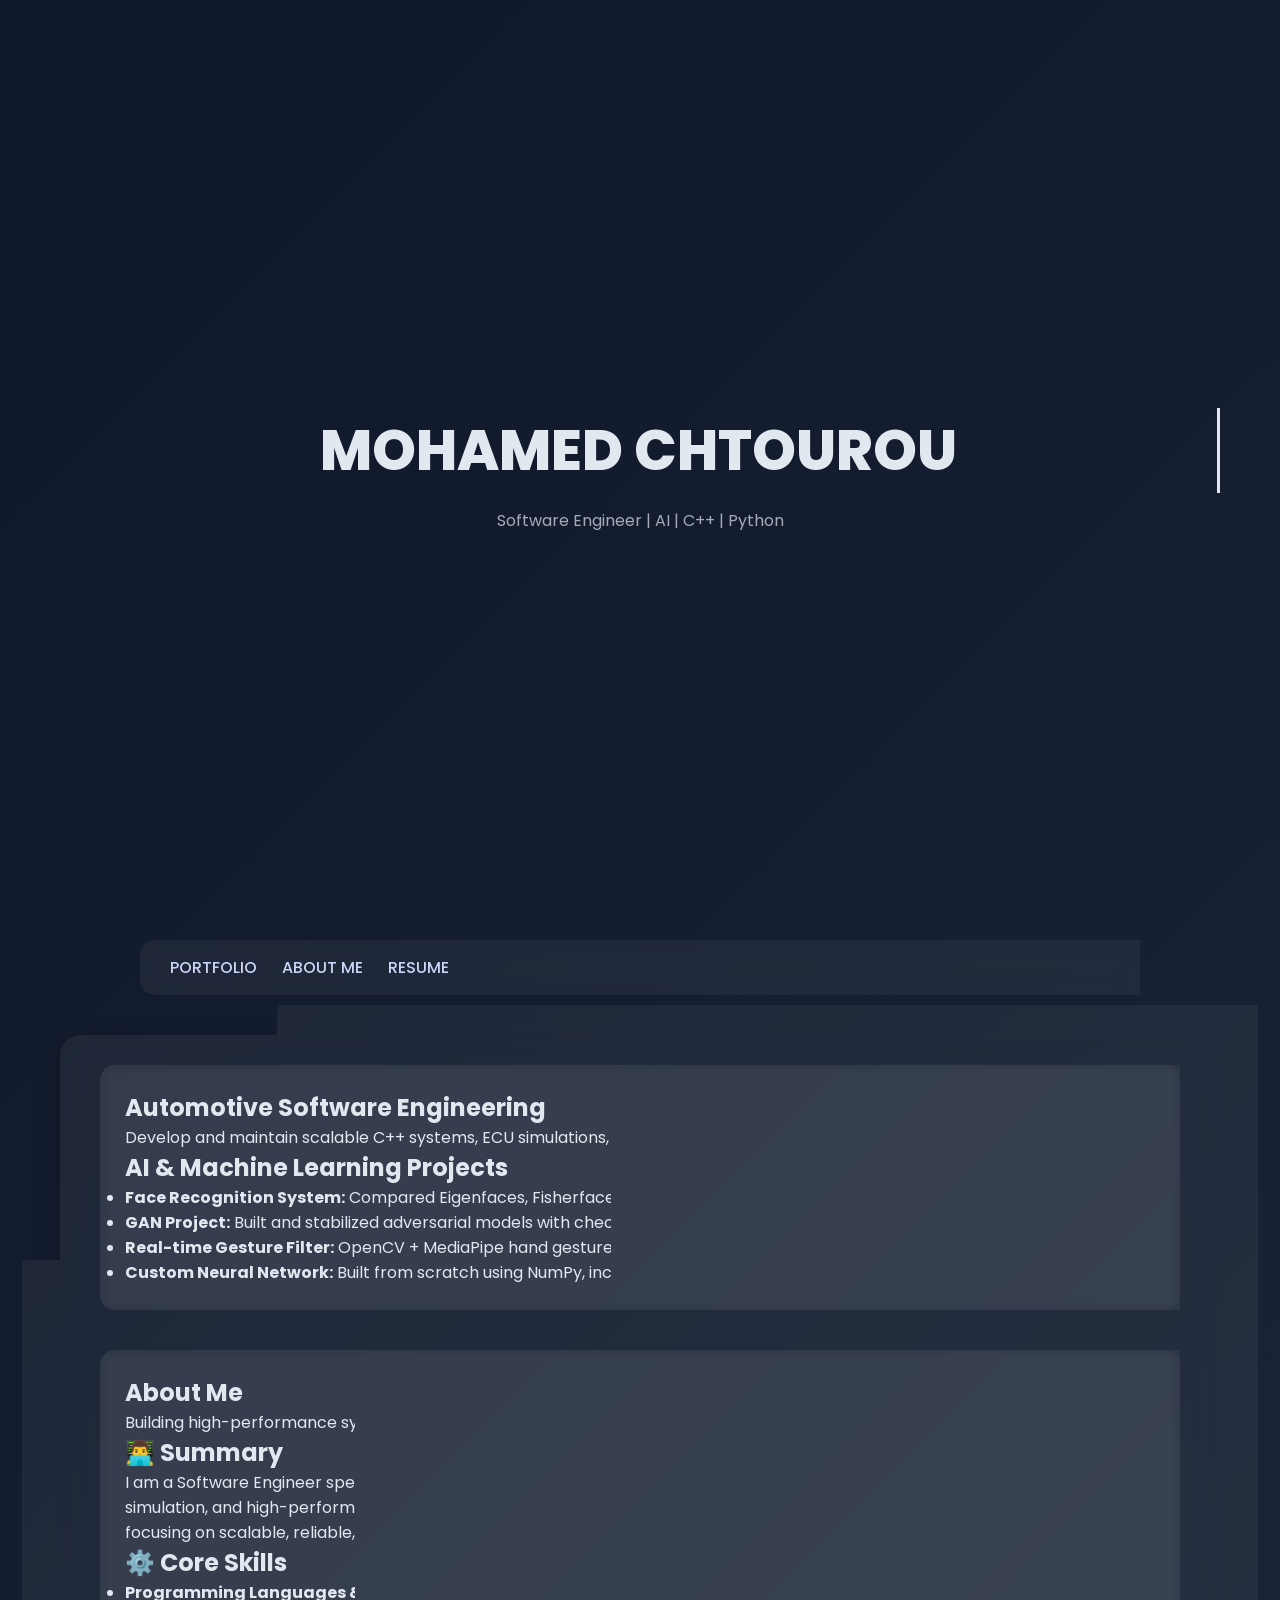
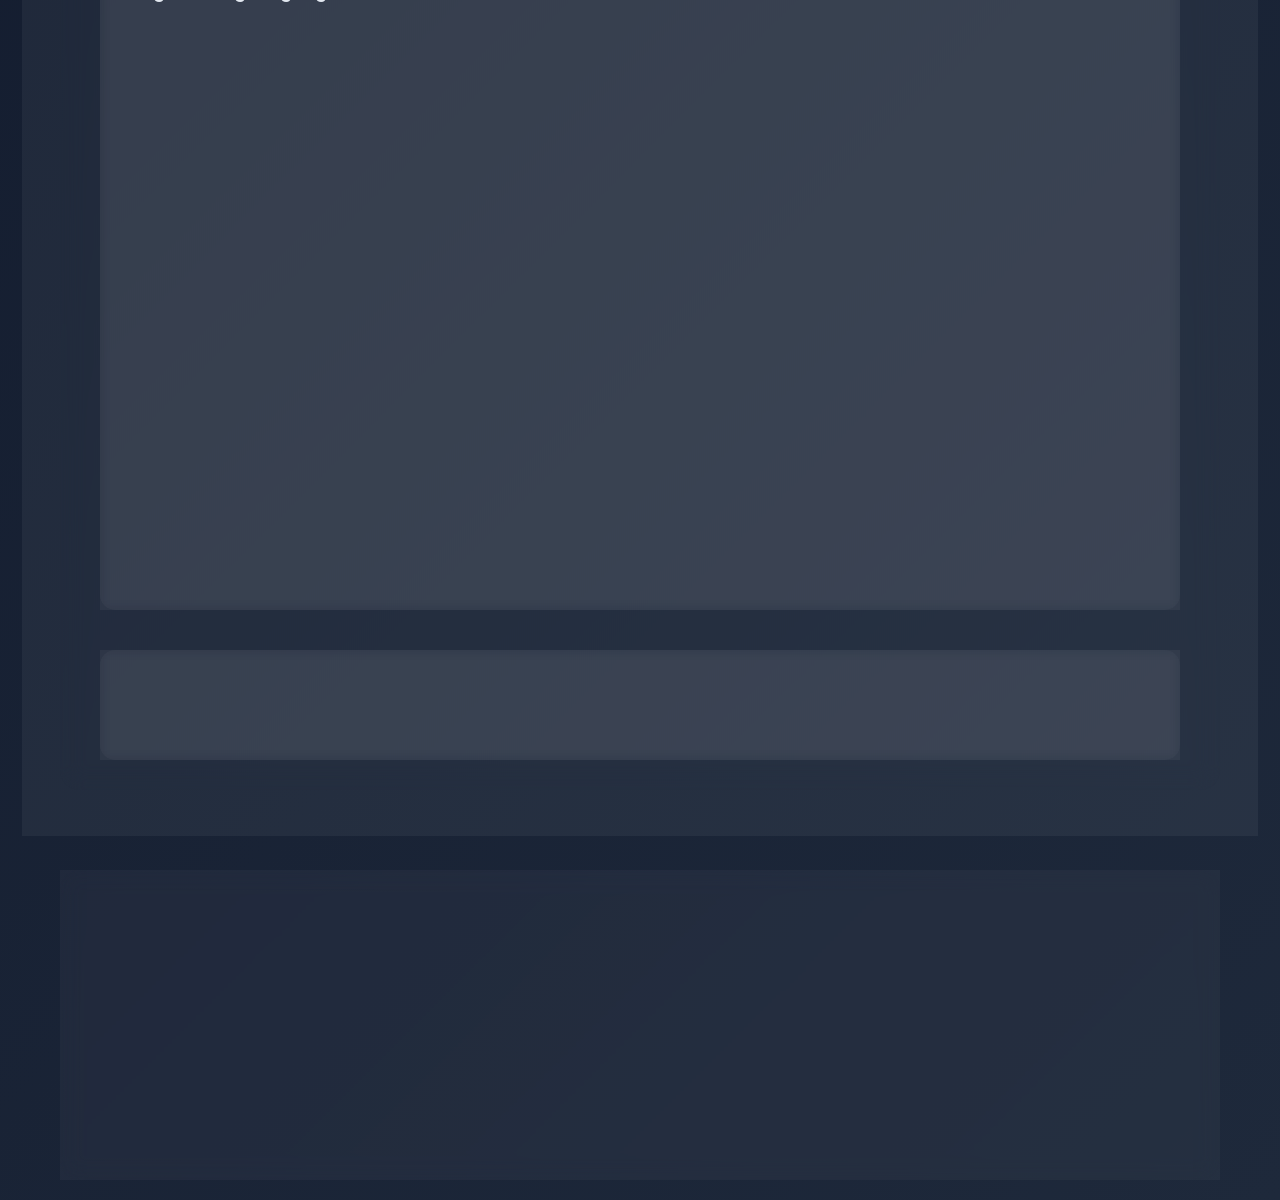
==== commit 8ae2cc35: "Update generic.html" ====
--- a/generic.html
+++ b/generic.html
@@ -1,4 +1,9 @@
 <!DOCTYPE HTML>
+<!--
+	Massively by HTML5 UP
+	html5up.net | @ajlkn
+	Free for personal and commercial use under the CCA 3.0 license (html5up.net/license)
+-->
 <html>
 
 <head>
@@ -122,8 +127,11 @@
                 <header class="major">
                     <h1>Resume</h1>
                 </header>
-                <p>You can view or download my resume <a href="images/Resume.pdf" target="_blank">here</a>.</p>
-            </section>
+			<p style="color: white;">
+			  You can view or download my resume 
+			  <a href="images/Resume.pdf" target="_blank" style="color: white;">here</a>.
+			</p>
+			</section>
 
         </div>
 
@@ -184,4 +192,4 @@
 
 </body>
 
-</html>+</html>
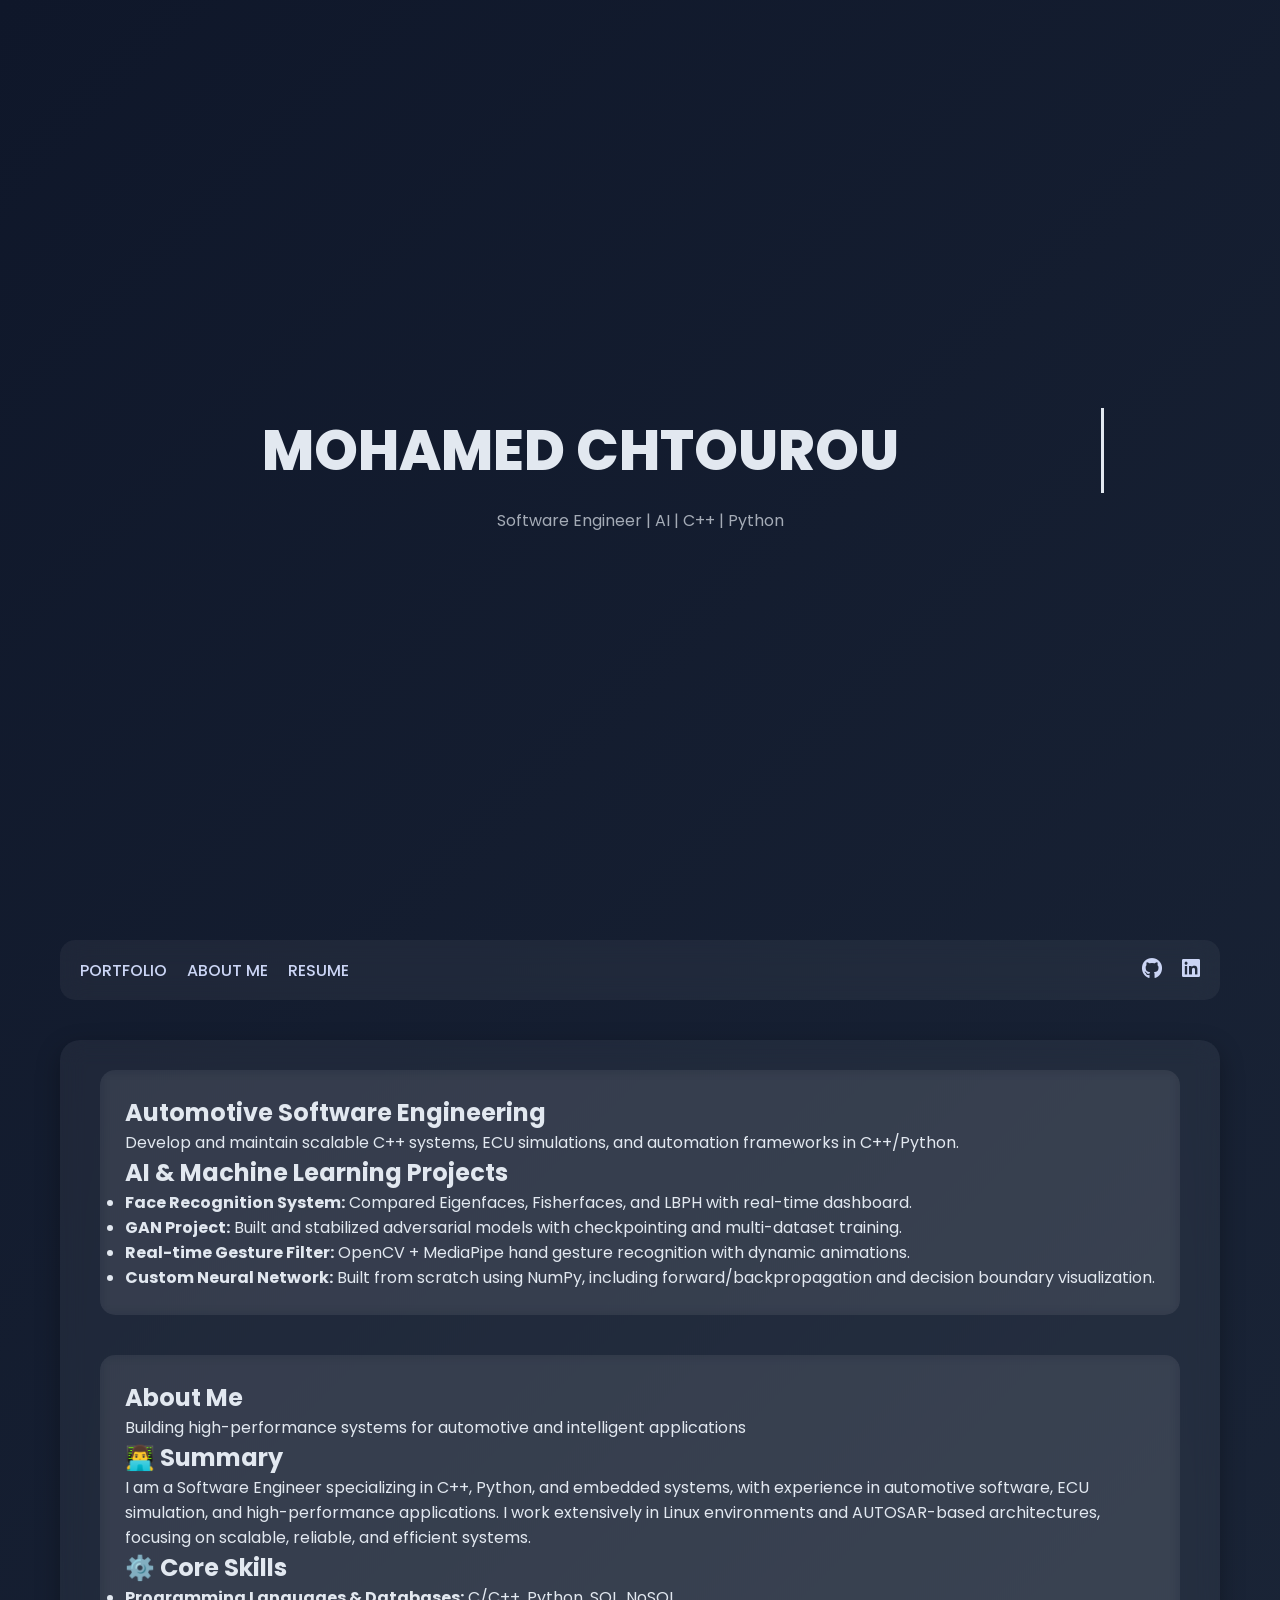
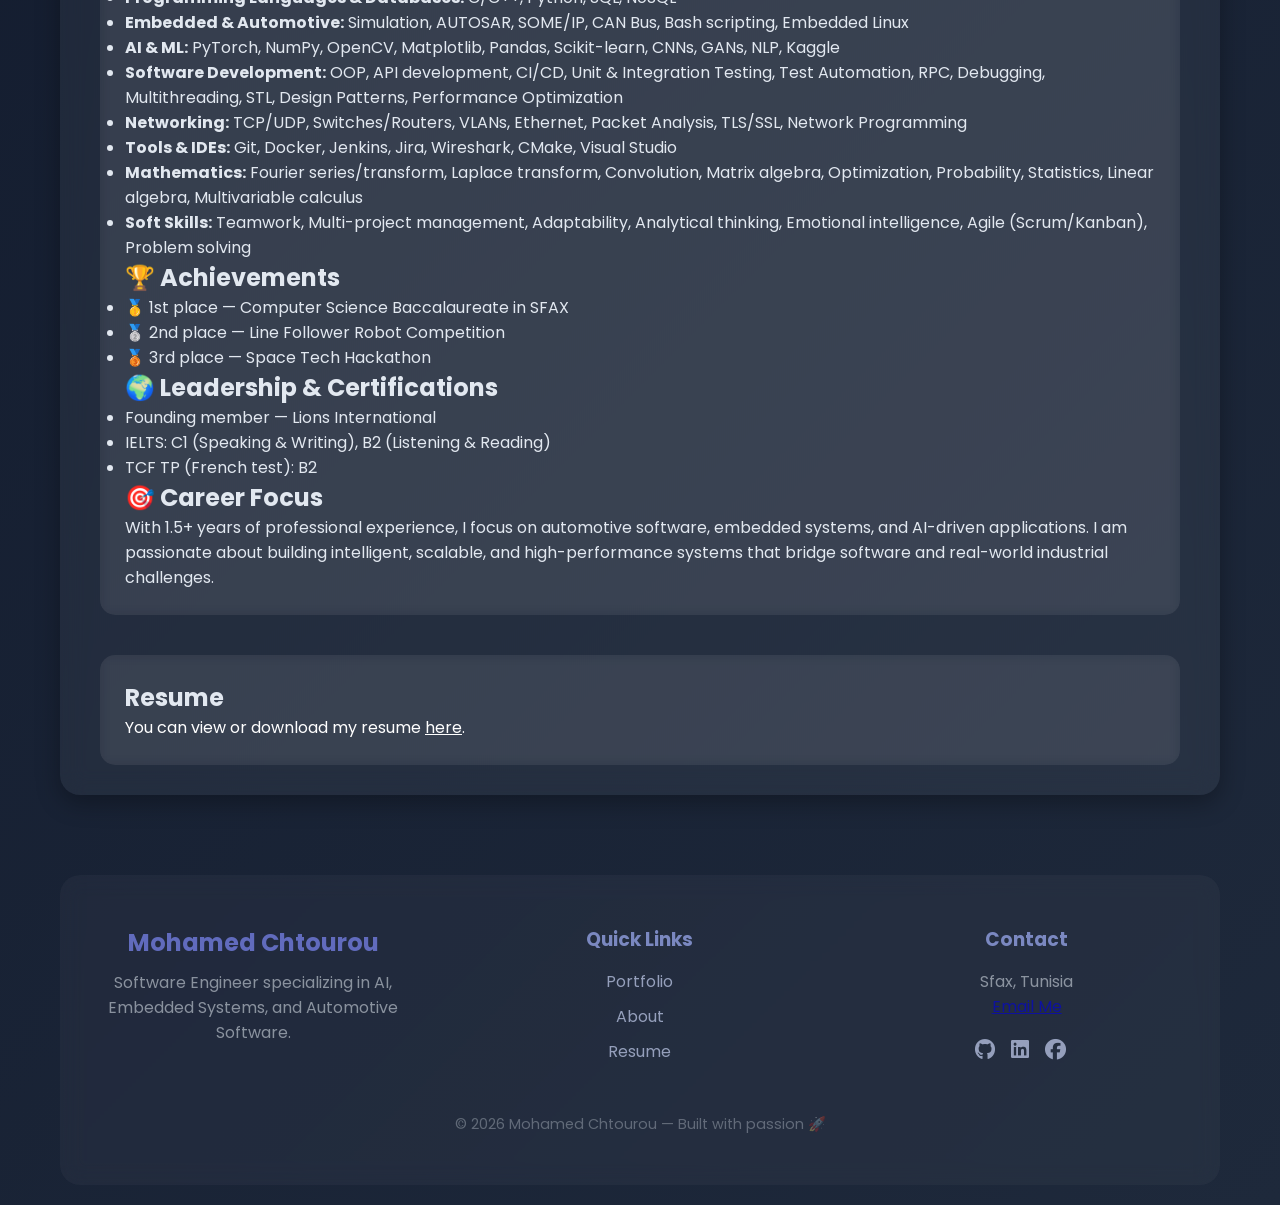
==== commit a9d7476b: "update" ====
--- a/generic.html
+++ b/generic.html
@@ -7,189 +7,204 @@
 <html>
 
 <head>
-    <title>Mohamed Chtourou | Portfolio</title>
-    <meta charset="utf-8" />
-    <meta name="viewport" content="width=device-width, initial-scale=1, user-scalable=no" />
-    <link rel="stylesheet" href="assets/css/main.css" />
-    <link rel="stylesheet" href="https://cdnjs.cloudflare.com/ajax/libs/font-awesome/6.5.0/css/all.min.css">
-    <noscript>
-        <link rel="stylesheet" href="assets/css/noscript.css" />
-    </noscript>
+	<title>Mohamed Chtourou | Portfolio</title>
+	<meta charset="utf-8" />
+	<meta name="viewport" content="width=device-width, initial-scale=1, user-scalable=no" />
+	<link rel="stylesheet" href="assets/css/main.css" />
+	<link rel="stylesheet" href="https://cdnjs.cloudflare.com/ajax/libs/font-awesome/6.5.0/css/all.min.css">
+	<noscript>
+		<link rel="stylesheet" href="assets/css/noscript.css" />
+	</noscript>
 </head>
 
 <body class="is-preload">
 
-    <!-- Wrapper -->
-    <div id="wrapper">
-
-        <!-- INTRO -->
-        <section id="intro">
-            <h1 class="typing">MOHAMED CHTOUROU</h1>
-            <p>Software Engineer | AI | C++ | Python</p>
-        </section>
-
-        <!-- Nav -->
-        <nav id="nav">
-            <ul class="links">
-                <li class="active"><a href="index.html">PORTFOLIO</a></li>
-                <li><a href="#about">ABOUT ME</a></li>
-                <li><a href="#resume">RESUME</a></li>
-            </ul>
-            <ul class="icons">
-                <li><a href="https://github.com/medsnok7" target="_blank" class="fab fa-github"></a></li>
-                <li><a href="https://www.linkedin.com/in/mohamed-chtourou-61a002242/" target="_blank"
-                        class="fab fa-linkedin"></a></li>
-                <li><a href="https://www.facebook.com/mohamed.chtourou.69666/" target="_blank"
-                        class="fab fa-facebook"></a></li>
-            </ul>
-        </nav>
-
-        <!-- Main -->
-        <div id="main">
-
-            <!-- Portfolio Section -->
-            <section class="post" id="portfolio">
-               
-
-                <article>
-                    <h2>Automotive Software Engineering</h2>
-                    <p>Develop and maintain scalable C++ systems, ECU simulations, and automation frameworks in C++/Python.</p>
-                </article>
-
-                <article>
-                    <h2>AI & Machine Learning Projects</h2>
-                    <ul>
-                        <li><b>Face Recognition System:</b> Compared Eigenfaces, Fisherfaces, and LBPH with real-time dashboard.</li>
-                        <li><b>GAN Project:</b> Built and stabilized adversarial models with checkpointing and multi-dataset training.</li>
-                        <li><b>Real-time Gesture Filter:</b> OpenCV + MediaPipe hand gesture recognition with dynamic animations.</li>
-                        <li><b>Custom Neural Network:</b> Built from scratch using NumPy, including forward/backpropagation and decision boundary visualization.</li>
-                    </ul>
-                </article>
-            </section>
-
-            <!-- About Section -->
-            <section class="post" id="about">
-                <header class="major">
-                    <h1>About Me</h1>
-                    <p>Building high-performance systems for automotive and intelligent applications</p>
-                </header>
-
-                <article>
-                    <h2>👨‍💻 Summary</h2>
-                    <p>
-                        I am a Software Engineer specializing in C++, Python, and embedded systems, with experience in automotive software, ECU simulation, and high-performance applications.
-                        I work extensively in Linux environments and AUTOSAR-based architectures, focusing on scalable, reliable, and efficient systems.
-                    </p>
-                </article>
-
-                <article>
-                    <h2>⚙️ Core Skills</h2>
-                    <ul>
-                        <li><b>Programming Languages & Databases:</b> C/C++, Python, SQL, NoSQL</li>
-                        <li><b>Embedded & Automotive:</b> Simulation, AUTOSAR, SOME/IP, CAN Bus, Bash scripting, Embedded Linux</li>
-                        <li><b>AI & ML:</b> PyTorch, NumPy, OpenCV, Matplotlib, Pandas, Scikit-learn, CNNs, GANs, NLP, Kaggle</li>
-                        <li><b>Software Development:</b> OOP, API development, CI/CD, Unit & Integration Testing, Test Automation, RPC, Debugging, Multithreading, STL, Design Patterns, Performance Optimization</li>
-                        <li><b>Networking:</b> TCP/UDP, Switches/Routers, VLANs, Ethernet, Packet Analysis, TLS/SSL, Network Programming</li>
-                        <li><b>Tools & IDEs:</b> Git, Docker, Jenkins, Jira, Wireshark, CMake, Visual Studio</li>
-                        <li><b>Mathematics:</b> Fourier series/transform, Laplace transform, Convolution, Matrix algebra, Optimization, Probability, Statistics, Linear algebra, Multivariable calculus</li>
-                        <li><b>Soft Skills:</b> Teamwork, Multi-project management, Adaptability, Analytical thinking, Emotional intelligence, Agile (Scrum/Kanban), Problem solving</li>
-                    </ul>
-                </article>
-
-                <article>
-                    <h2>🏆 Achievements</h2>
-                    <ul>
-                        <li>🥇 1st place — Computer Science Baccalaureate in SFAX</li>
-                        <li>🥈 2nd place — Line Follower Robot Competition</li>
-                        <li>🥉 3rd place — Space Tech Hackathon</li>
-                    </ul>
-                </article>
-
-                <article>
-                    <h2>🌍 Leadership & Certifications</h2>
-                    <ul>
-                        <li>Founding member — Lions International</li>
-                        <li>IELTS: C1 (Speaking & Writing), B2 (Listening & Reading)</li>
-                        <li>TCF TP (French test): B2</li>
-                    </ul>
-                </article>
-
-                <article>
-                    <h2>🎯 Career Focus</h2>
-                    <p>
-                        With 1.5+ years of professional experience, I focus on automotive software, embedded systems, and AI-driven applications. I am passionate about building intelligent, scalable, and high-performance systems that bridge software and real-world industrial challenges.
-                    </p>
-                </article>
-            </section>
-
-            <!-- Resume Section -->
-            <section class="post" id="resume">
-                <header class="major">
-                    <h1>Resume</h1>
-                </header>
-			<p style="color: white;">
-			  You can view or download my resume 
-			  <a href="images/Resume.pdf" target="_blank" style="color: white;">here</a>.
-			</p>
+	<!-- Wrapper -->
+	<div id="wrapper">
+
+		<!-- INTRO -->
+		<section id="intro">
+			<h1 class="typing">MOHAMED CHTOUROU</h1>
+			<p>Software Engineer | AI | C++ | Python</p>
+		</section>
+
+		<!-- Nav -->
+		<nav id="nav">
+			<ul class="links">
+				<li class="active"><a href="index.html">PORTFOLIO</a></li>
+				<li><a href="generic.html">ABOUT ME</a></li>
+				<li><a href="images/Resume.pdf" target="_blank">RESUME</a></li>
+			</ul>
+			<ul class="icons">
+				<li><a href="https://github.com/medsnok7" target="_blank" class="fab fa-github"></a></li>
+				<li><a href="https://www.linkedin.com/in/mohamed-chtourou-61a002242/" target="_blank"
+						class="fab fa-linkedin"></a></li>
+			</ul>
+		</nav>
+		<!-- Main -->
+		<div id="main">
+
+			<!-- Portfolio Section -->
+			<section class="post" id="portfolio">
+
+
+				<article>
+					<h2>Automotive Software Engineering</h2>
+					<p>Develop and maintain scalable C++ systems, ECU simulations, and automation frameworks in
+						C++/Python.</p>
+				</article>
+
+				<article>
+					<h2>AI & Machine Learning Projects</h2>
+					<ul>
+						<li><b>Face Recognition System:</b> Compared Eigenfaces, Fisherfaces, and LBPH with real-time
+							dashboard.</li>
+						<li><b>GAN Project:</b> Built and stabilized adversarial models with checkpointing and
+							multi-dataset training.</li>
+						<li><b>Real-time Gesture Filter:</b> OpenCV + MediaPipe hand gesture recognition with dynamic
+							animations.</li>
+						<li><b>Custom Neural Network:</b> Built from scratch using NumPy, including
+							forward/backpropagation and decision boundary visualization.</li>
+					</ul>
+				</article>
 			</section>
 
-        </div>
-
-        <!-- Footer -->
-        <footer id="footer">
-            <div class="footer-container">
-                <div class="footer-about">
-                    <h2>Mohamed Chtourou</h2>
-                    <p>Software Engineer specializing in AI, Embedded Systems, and Automotive Software.</p>
-                </div>
-                <div class="footer-links">
-                    <h3>Quick Links</h3>
-                    <ul>
-                        <li><a href="#portfolio">Portfolio</a></li>
-                        <li><a href="#about">About</a></li>
-                        <li><a href="#resume">Resume</a></li>
-                    </ul>
-                </div>
-                <div class="footer-contact">
-                    <h3>Contact</h3>
-                    <p>Sfax, Tunisia</p>
-                    <p><a href="mailto:mohamed.chtourou@insat.ucar.tn">Email Me</a></p>
-                    <div class="socials">
-                        <a href="https://github.com/medsnok7" target="_blank"><i class="fa-brands fa-github"></i></a>
-                        <a href="https://www.linkedin.com/in/mohamed-chtourou-61a002242/" target="_blank"><i class="fa-brands fa-linkedin"></i></a>
-                        <a href="https://www.facebook.com/mohamed.chtourou.69666/" target="_blank"><i class="fa-brands fa-facebook"></i></a>
-                    </div>
-                </div>
-            </div>
-            <div class="footer-bottom">
-                <p>© 2026 Mohamed Chtourou — Built with passion 🚀</p>
-            </div>
-        </footer>
-
-    </div>
-
-    <!-- Scripts -->
-    <script src="assets/js/jquery.min.js"></script>
-    <script src="assets/js/jquery.scrollex.min.js"></script>
-    <script src="assets/js/jquery.scrolly.min.js"></script>
-    <script src="assets/js/browser.min.js"></script>
-    <script src="assets/js/breakpoints.min.js"></script>
-    <script src="assets/js/util.js"></script>
-    <script src="assets/js/main.js"></script>
-
-    <script>
-        // Smooth scrolling for anchor links
-        $(document).ready(function () {
-            $('a[href^="#"]').on('click', function (e) {
-                e.preventDefault();
-                var target = this.hash;
-                $('html, body').animate({
-                    scrollTop: $(target).offset().top
-                }, 800);
-            });
-        });
-    </script>
+			<!-- About Section -->
+			<section class="post" id="about">
+				<header class="major">
+					<h1>About Me</h1>
+					<p>Building high-performance systems for automotive and intelligent applications</p>
+				</header>
+
+				<article>
+					<h2>👨‍💻 Summary</h2>
+					<p>
+						I am a Software Engineer specializing in C++, Python, and embedded systems, with experience in
+						automotive software, ECU simulation, and high-performance applications.
+						I work extensively in Linux environments and AUTOSAR-based architectures, focusing on scalable,
+						reliable, and efficient systems.
+					</p>
+				</article>
+
+				<article>
+					<h2>⚙️ Core Skills</h2>
+					<ul>
+						<li><b>Programming Languages & Databases:</b> C/C++, Python, SQL, NoSQL</li>
+						<li><b>Embedded & Automotive:</b> Simulation, AUTOSAR, SOME/IP, CAN Bus, Bash scripting,
+							Embedded Linux</li>
+						<li><b>AI & ML:</b> PyTorch, NumPy, OpenCV, Matplotlib, Pandas, Scikit-learn, CNNs, GANs, NLP,
+							Kaggle</li>
+						<li><b>Software Development:</b> OOP, API development, CI/CD, Unit & Integration Testing, Test
+							Automation, RPC, Debugging, Multithreading, STL, Design Patterns, Performance Optimization
+						</li>
+						<li><b>Networking:</b> TCP/UDP, Switches/Routers, VLANs, Ethernet, Packet Analysis, TLS/SSL,
+							Network Programming</li>
+						<li><b>Tools & IDEs:</b> Git, Docker, Jenkins, Jira, Wireshark, CMake, Visual Studio</li>
+						<li><b>Mathematics:</b> Fourier series/transform, Laplace transform, Convolution, Matrix
+							algebra, Optimization, Probability, Statistics, Linear algebra, Multivariable calculus</li>
+						<li><b>Soft Skills:</b> Teamwork, Multi-project management, Adaptability, Analytical thinking,
+							Emotional intelligence, Agile (Scrum/Kanban), Problem solving</li>
+					</ul>
+				</article>
+
+				<article>
+					<h2>🏆 Achievements</h2>
+					<ul>
+						<li>🥇 1st place — Computer Science Baccalaureate in SFAX</li>
+						<li>🥈 2nd place — Line Follower Robot Competition</li>
+						<li>🥉 3rd place — Space Tech Hackathon</li>
+					</ul>
+				</article>
+
+				<article>
+					<h2>🌍 Leadership & Certifications</h2>
+					<ul>
+						<li>Founding member — Lions International</li>
+						<li>IELTS: C1 (Speaking & Writing), B2 (Listening & Reading)</li>
+						<li>TCF TP (French test): B2</li>
+					</ul>
+				</article>
+
+				<article>
+					<h2>🎯 Career Focus</h2>
+					<p>
+						With 1.5+ years of professional experience, I focus on automotive software, embedded systems,
+						and AI-driven applications. I am passionate about building intelligent, scalable, and
+						high-performance systems that bridge software and real-world industrial challenges.
+					</p>
+				</article>
+			</section>
+
+			<!-- Resume Section -->
+			<section class="post" id="resume">
+				<header class="major">
+					<h1>Resume</h1>
+				</header>
+				<p style="color: white;">
+					You can view or download my resume
+					<a href="images/Resume.pdf" target="_blank" style="color: white;">here</a>.
+				</p>
+			</section>
+
+		</div>
+
+		<!-- Footer -->
+		<footer id="footer">
+			<div class="footer-container">
+				<div class="footer-about">
+					<h2>Mohamed Chtourou</h2>
+					<p>Software Engineer specializing in AI, Embedded Systems, and Automotive Software.</p>
+				</div>
+				<div class="footer-links">
+					<h3>Quick Links</h3>
+					<ul>
+						<li><a href="#portfolio">Portfolio</a></li>
+						<li><a href="#about">About</a></li>
+						<li><a href="#resume">Resume</a></li>
+					</ul>
+				</div>
+				<div class="footer-contact">
+					<h3>Contact</h3>
+					<p>Sfax, Tunisia</p>
+					<p><a href="mailto:mohamed.chtourou@insat.ucar.tn">Email Me</a></p>
+					<div class="socials">
+						<a href="https://github.com/medsnok7" target="_blank"><i class="fa-brands fa-github"></i></a>
+						<a href="https://www.linkedin.com/in/mohamed-chtourou-61a002242/" target="_blank"><i
+								class="fa-brands fa-linkedin"></i></a>
+						<a href="https://www.facebook.com/mohamed.chtourou.69666/" target="_blank"><i
+								class="fa-brands fa-facebook"></i></a>
+					</div>
+				</div>
+			</div>
+			<div class="footer-bottom">
+				<p>© 2026 Mohamed Chtourou — Built with passion 🚀</p>
+			</div>
+		</footer>
+
+	</div>
+
+	<!-- Scripts -->
+	<script src="assets/js/jquery.min.js"></script>
+	<script src="assets/js/jquery.scrollex.min.js"></script>
+	<script src="assets/js/jquery.scrolly.min.js"></script>
+	<script src="assets/js/browser.min.js"></script>
+	<script src="assets/js/breakpoints.min.js"></script>
+	<script src="assets/js/util.js"></script>
+	<script src="assets/js/main.js"></script>
+
+	<script>
+		// Smooth scrolling for anchor links
+		$(document).ready(function () {
+			$('a[href^="#"]').on('click', function (e) {
+				e.preventDefault();
+				var target = this.hash;
+				$('html, body').animate({
+					scrollTop: $(target).offset().top
+				}, 800);
+			});
+		});
+	</script>
 
 </body>
 
-</html>
+</html>
--- a/assets/css/main.css
+++ b/assets/css/main.css
@@ -53,7 +53,7 @@
 }
 
 @keyframes typing {
-    to { width: 100%; }
+    to { width: 90%; }
 }
 
 @keyframes blink {
@@ -230,43 +230,47 @@
     color: #818cf8;
 }
 /* NAV Container */
+/* Nav container */
 #nav {
     display: flex;
-    justify-content: space-between; /* links on left, icons on right */
+    flex-wrap: wrap;                /* allow wrapping when zoomed */
+    justify-content: space-between;
     align-items: center;
-    padding: 15px 30px;
-    background: rgba(255, 255, 255, 0.05); /* subtle glassy background */
-    backdrop-filter: blur(10px);
-    border-radius: 15px;
+    width: 100%;
+    max-width: 1200px;             /* matches main content */
     margin: 20px auto;
-    max-width: 1000px;
-}
-
-/* Links */
-#nav .links {
-    list-style: none;
-    display: flex;
-    gap: 25px;
-}
-
+    padding: 15px 20px;
+    background: rgba(255, 255, 255, 0.05);
+    backdrop-filter: blur(12px);    /* modern glass effect */
+    border-radius: 15px;
+    box-sizing: border-box;
+    min-height: 60px;               /* prevents collapsing on zoom */
+    overflow: visible;              /* ensures children are visible */
+}
+
+/* Flex lists */
+#nav .links,
+#nav .icons {
+    display: flex;
+    flex-wrap: wrap;                /* wrap items when zoomed */
+    align-items: center;
+    gap: 20px;
+}
+
+/* Links styling */
 #nav .links li a {
-    color: #cbd5f5;            /* soft text color */
-    text-decoration: none;
+    color: #cbd5f5;
     font-weight: 500;
+    text-decoration: none;
+    white-space: nowrap;            /* prevent breaking link words */
     transition: color 0.3s;
 }
 
 #nav .links li a:hover {
-    color: #818cf8;            /* highlight color on hover */
-}
-
-/* Social Icons */
-#nav .icons {
-    list-style: none;
-    display: flex;
-    gap: 15px;
-}
-
+    color: #818cf8;
+}
+
+/* Social icons */
 #nav .icons li a {
     font-size: 1.3rem;
     color: #cbd5f5;
@@ -275,17 +279,22 @@
 
 #nav .icons li a:hover {
     color: #818cf8;
-    transform: scale(1.2); /* subtle pop effect */
-}
-
-/* Responsive for smaller screens */
+    transform: scale(1.2);
+}
+
+/* Mobile / small screens */
 @media (max-width: 768px) {
     #nav {
         flex-direction: column;
+        align-items: center;
+        gap: 10px;
+        padding: 15px 15px;
+    }
+
+    #nav .links,
+    #nav .icons {
+        justify-content: center;
         gap: 15px;
-    }
-    #nav .links, #nav .icons {
-        justify-content: center;
     }
 }
 /* Social icons */
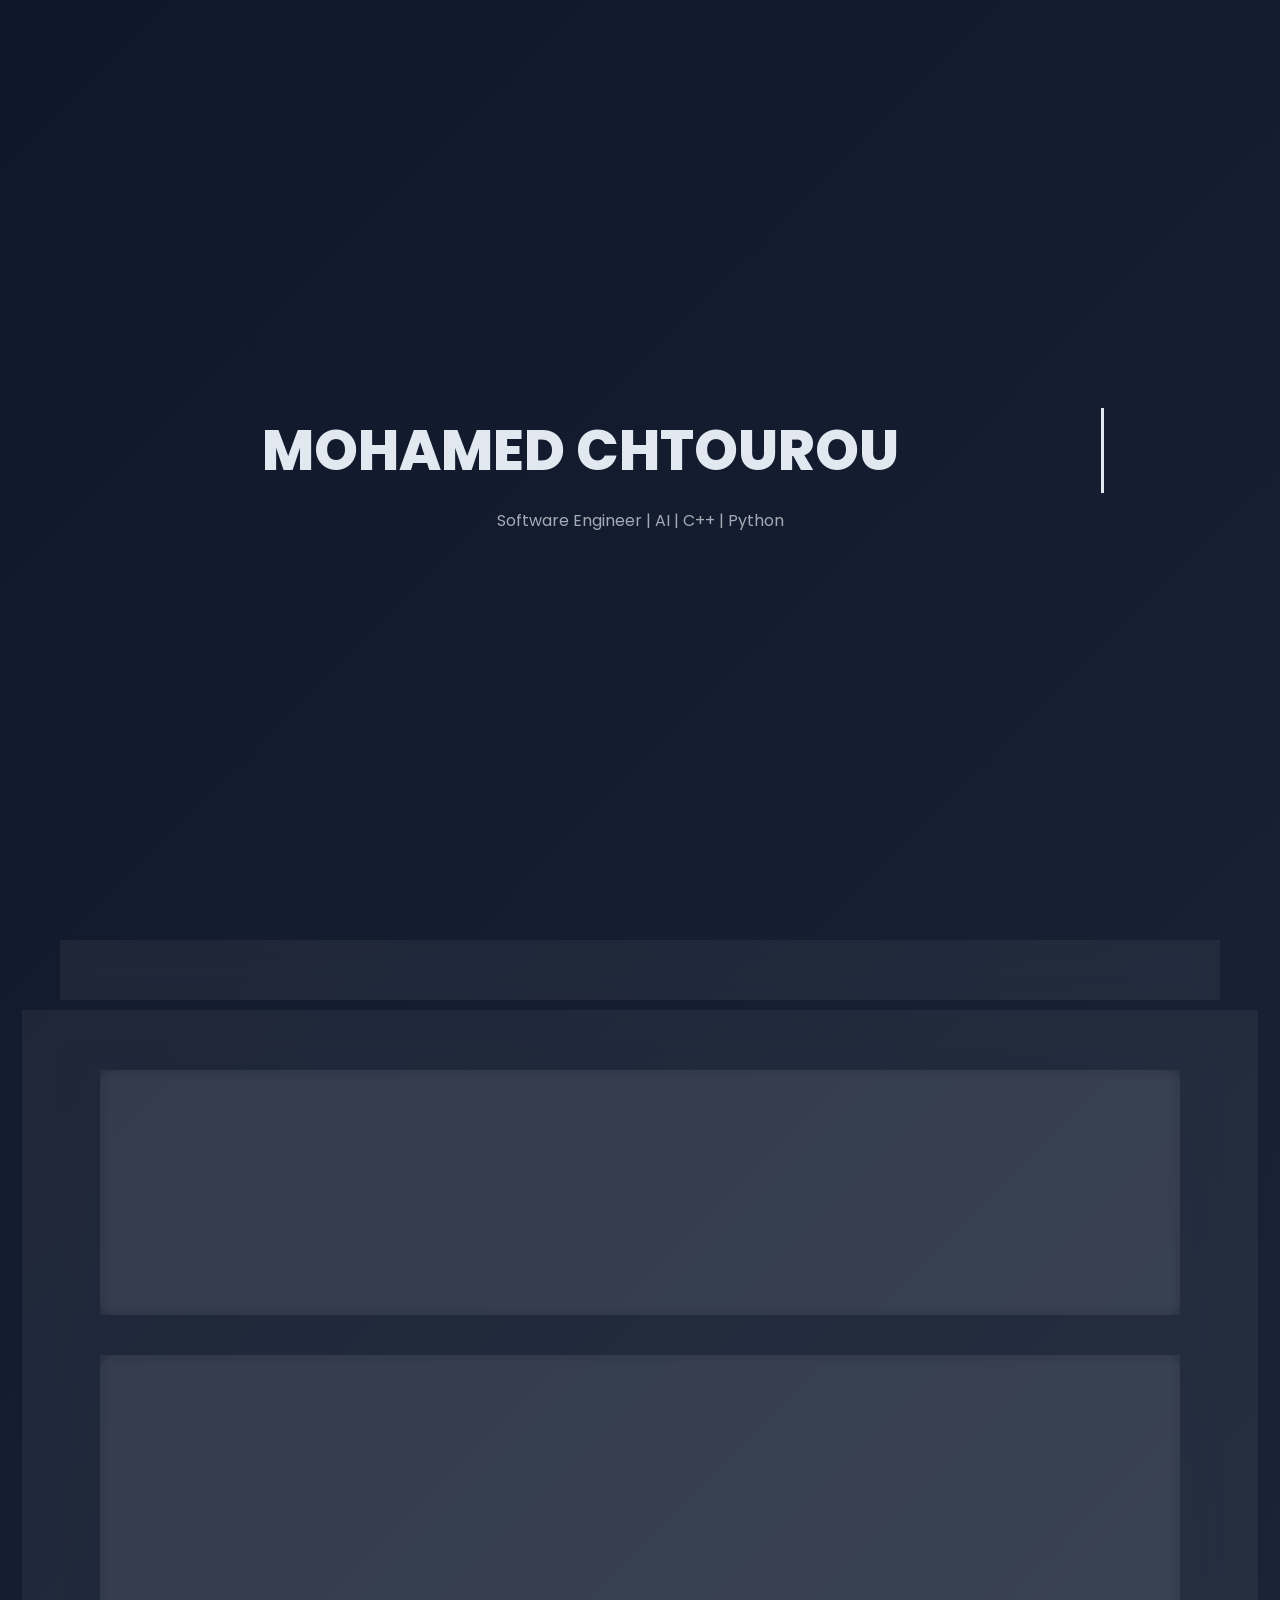
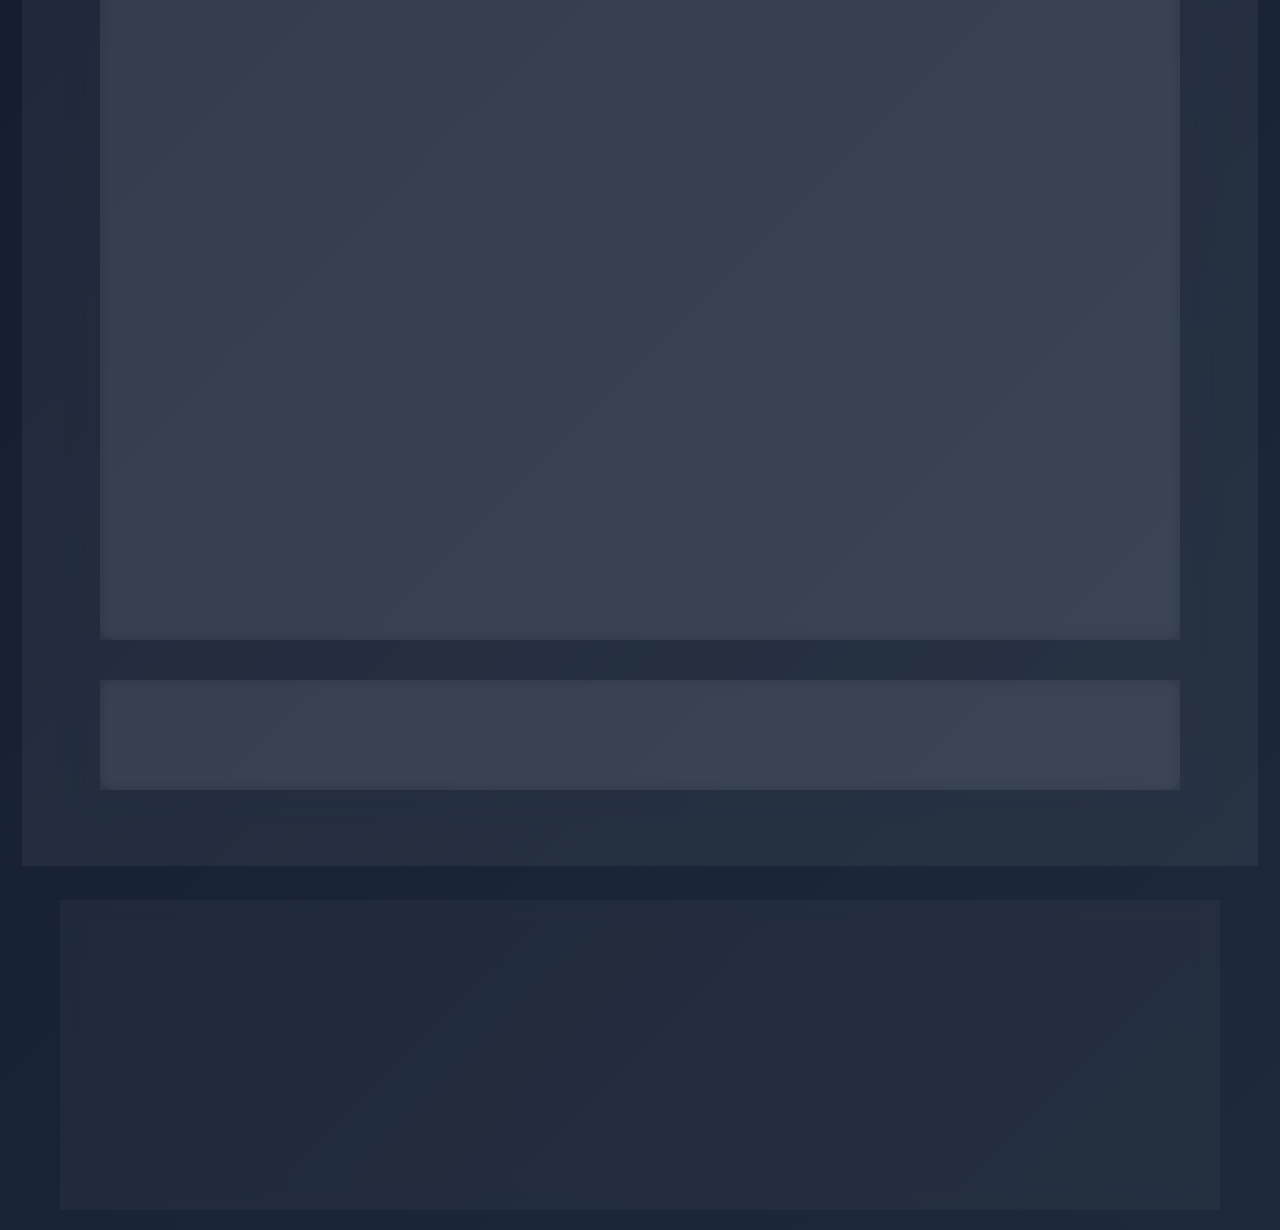
==== commit 525bd128: "update" ====
--- a/generic.html
+++ b/generic.html
@@ -78,11 +78,12 @@
 
 				<article>
 					<h2>👨‍💻 Summary</h2>
-					<p>
-						I am a Software Engineer specializing in C++, Python, and embedded systems, with experience in
-						automotive software, ECU simulation, and high-performance applications.
-						I work extensively in Linux environments and AUTOSAR-based architectures, focusing on scalable,
-						reliable, and efficient systems.
+					<p>I am a Software Engineer specializing in C++, Python, and embedded systems, with experience in
+					automotive software, ECU simulation, and high-performance applications.
+					I work extensively in Linux environments and AUTOSAR-based architectures, focusing on scalable,
+					reliable, and efficient systems, Passionate about artificial intelligence, I have built projects in computer vision,
+					NLP, and generative models,
+					leveraging frameworks like PyTorch and OpenCV to create innovative solutions that bridge software
 					</p>
 				</article>
 
@@ -140,10 +141,8 @@
 				<header class="major">
 					<h1>Resume</h1>
 				</header>
-				<p style="color: white;">
 					You can view or download my resume
 					<a href="images/Resume.pdf" target="_blank" style="color: white;">here</a>.
-				</p>
 			</section>
 
 		</div>
@@ -166,7 +165,7 @@
 				<div class="footer-contact">
 					<h3>Contact</h3>
 					<p>Sfax, Tunisia</p>
-					<p><a href="mailto:mohamed.chtourou@insat.ucar.tn">Email Me</a></p>
+					<p><a href="mailto:mohamed.chtourou@insat.ucar.tn"  style="color: white;">Email Me</a></p>
 					<div class="socials">
 						<a href="https://github.com/medsnok7" target="_blank"><i class="fa-brands fa-github"></i></a>
 						<a href="https://www.linkedin.com/in/mohamed-chtourou-61a002242/" target="_blank"><i
